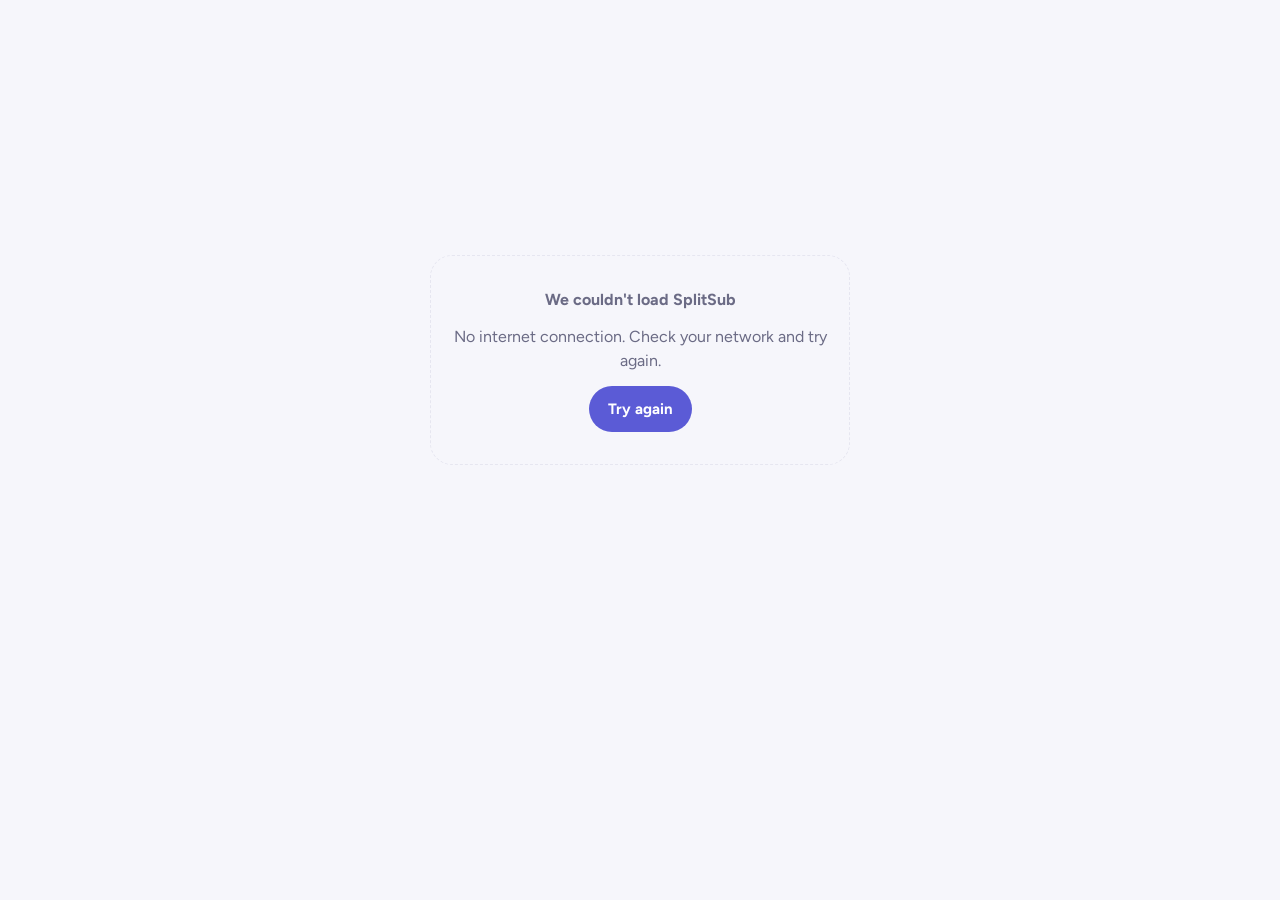
==== index.html @ e093f797 "Rename brand to SplitSub (site, admin, emails, database text, tests) Co-Authored-By: Claude Sonnet 5" ====
<!doctype html>
<html lang="en">
<head>
<meta charset="utf-8">
<meta name="viewport" content="width=device-width, initial-scale=1, viewport-fit=cover">
<title>SplitSub</title>
<meta name="description" content="Split premium subscriptions with verified hosts and pay only for your seat.">
<meta name="theme-color" content="#5B5BD6">
<link rel="icon" href="logo-mark.svg" type="image/svg+xml">
<link rel="preconnect" href="https://fonts.googleapis.com">
<link rel="preconnect" href="https://fonts.gstatic.com" crossorigin>
<link rel="stylesheet" href="https://fonts.googleapis.com/css2?family=Bricolage+Grotesque:opsz,wght@12..96,700;12..96,800&family=Figtree:wght@400;500;600;700&display=swap">
<!--
  SUBSPLIT · customer app
  Explore · My Subs · Wallet · Account. There is no admin code in this file.
  Data comes from the database through api.js; every rule (prices, seats,
  markup, money) is checked again on the server.
  Edit colours under "COLOURS". Edit your keys in config.js.
-->
<style>
/* COLOURS. Layout: one phone-width column, sticky top bar, tab bar fixed at the bottom. */
:root{
  --bg:#F6F6FB; --surface:#FFFFFF; --surface-2:#F0F0F8; --ink:#17172B; --muted:#6B6B85; --line:#E6E6F0;
  --brand:#5B5BD6; --brand-ink:#FFFFFF; --brand-soft:#ECECFD; --brand-strong:#3F3FB0;
  --accent:#FFB547; --accent-soft:#FFF1D9; --accent-ink:#7A4A00;
  --good:#14905F; --good-soft:#E1F5EC; --warn:#A15C00; --warn-soft:#FFF1D9; --bad:#C93A3A; --bad-soft:#FDE7E7;
  --scrim:rgba(23,23,43,.45); --shadow:0 1px 2px rgba(23,23,43,.04),0 8px 24px rgba(23,23,43,.05);
  --f-display:'Bricolage Grotesque','Segoe UI',system-ui,sans-serif;
  --f-body:'Figtree',system-ui,-apple-system,'Segoe UI',Roboto,sans-serif;
  --r-lg:22px; --r:16px; --r-sm:12px; --nav-h:66px;
}
@media (prefers-color-scheme: dark){:root:not([data-theme="light"]){
  --bg:#0F0F1A; --surface:#181826; --surface-2:#212134; --ink:#ECECF6; --muted:#9C9CB8; --line:#2B2B42;
  --brand:#8B8BFF; --brand-ink:#0F0F1A; --brand-soft:#252550; --brand-strong:#BDBDFF;
  --accent:#FFC46B; --accent-soft:#3A2C12; --accent-ink:#FFD79A;
  --good:#5AD39B; --good-soft:#15352A; --warn:#F5BC5B; --warn-soft:#3A2C12; --bad:#FF8A8A; --bad-soft:#3E1C1F;
  --scrim:rgba(0,0,0,.6); --shadow:0 1px 2px rgba(0,0,0,.3); color-scheme:dark;
}}
:root[data-theme="dark"]{
  --bg:#0F0F1A; --surface:#181826; --surface-2:#212134; --ink:#ECECF6; --muted:#9C9CB8; --line:#2B2B42;
  --brand:#8B8BFF; --brand-ink:#0F0F1A; --brand-soft:#252550; --brand-strong:#BDBDFF;
  --accent:#FFC46B; --accent-soft:#3A2C12; --accent-ink:#FFD79A;
  --good:#5AD39B; --good-soft:#15352A; --warn:#F5BC5B; --warn-soft:#3A2C12; --bad:#FF8A8A; --bad-soft:#3E1C1F;
  --scrim:rgba(0,0,0,.6); --shadow:0 1px 2px rgba(0,0,0,.3); color-scheme:dark;
}
*{box-sizing:border-box}
[hidden]{display:none!important}
html{-webkit-text-size-adjust:100%}
body{margin:0;background:var(--bg);color:var(--ink);font:16px/1.55 var(--f-body);-webkit-font-smoothing:antialiased}
button{font:inherit;color:inherit}
h1,h2,h3{font-family:var(--f-display);margin:0;text-wrap:balance;letter-spacing:-.015em}
p{margin:0}
a{color:var(--brand-strong)}
:focus-visible{outline:2px solid var(--brand);outline-offset:2px}
.ic{width:20px;height:20px;flex:none}
.muted{color:var(--muted)} .sm{font-size:14px} .xs{font-size:12.5px} .b{font-weight:700}
.grow{flex:1;min-width:0}
.row{display:flex;align-items:center;gap:12px}
.between{justify-content:space-between}
.wrap-row{display:flex;flex-wrap:wrap;gap:8px}
.num{font-variant-numeric:tabular-nums}

/* top bar */
.top{position:sticky;top:env(safe-area-inset-top,0px);z-index:30;background:color-mix(in srgb,var(--bg) 88%,transparent);backdrop-filter:saturate(1.3) blur(12px);-webkit-backdrop-filter:saturate(1.3) blur(12px)}
.top-in{max-width:600px;margin-inline:auto;padding:12px 16px;display:flex;align-items:center;justify-content:space-between;gap:12px}
.logo{display:flex;align-items:center;gap:10px;background:none;border:0;padding:0;cursor:pointer}
.logo svg{width:34px;height:34px;flex:none}
.wordmark{font:800 22px/1 var(--f-display);letter-spacing:-.03em;color:var(--ink)}
.wordmark b{color:var(--brand);font-weight:800}
.icon-btn{position:relative;width:42px;height:42px;border-radius:50%;border:1px solid var(--line);background:var(--surface);display:grid;place-items:center;cursor:pointer;color:var(--ink)}
.icon-btn .dotn{position:absolute;top:-2px;right:-2px;min-width:18px;height:18px;border-radius:99px;background:var(--bad);color:#fff;font-size:11px;font-weight:800;display:grid;place-items:center;padding:0 5px}

/* shell */
.shell{max-width:600px;margin-inline:auto;padding-inline:16px;padding-top:8px;padding-bottom:calc(var(--nav-h) + 40px + env(safe-area-inset-bottom,0px));display:grid;gap:20px}
.notice{background:var(--brand-soft);color:var(--brand-strong);border-radius:var(--r);padding:12px 14px;font-size:14px;font-weight:600}

/* buttons */
.btn{display:inline-flex;align-items:center;justify-content:center;gap:8px;border:1px solid transparent;background:var(--surface-2);color:var(--ink);padding:12px 18px;border-radius:999px;font-weight:700;font-size:15px;cursor:pointer;line-height:1.2;min-height:46px;text-decoration:none}
.btn.primary{background:var(--brand);color:var(--brand-ink)}
.btn.soft{background:var(--brand-soft);color:var(--brand-strong)}
.btn.line{background:transparent;border-color:var(--line)}
.btn.danger{background:var(--bad-soft);color:var(--bad)}
.btn.sm{min-height:38px;padding:8px 14px;font-size:14px}
.btn.block{width:100%}
.btn:disabled{opacity:.5;cursor:not-allowed}
.link{background:none;border:0;padding:0;color:var(--brand-strong);font-weight:700;cursor:pointer;font-size:14px;text-align:left}

/* hero */
.hero{background:var(--surface);border-radius:var(--r-lg);padding:24px 20px;display:grid;gap:12px;box-shadow:var(--shadow);position:relative;overflow:hidden}
.hero::after{content:"";position:absolute;right:-70px;top:-70px;width:160px;height:160px;border-radius:50%;background:var(--brand-soft)}
.hero::before{content:"";position:absolute;right:56px;top:-26px;width:64px;height:64px;border-radius:50%;background:var(--accent-soft)}
.hero>*{position:relative;z-index:1}
.eyebrow{display:inline-flex;align-items:center;gap:6px;font-size:12px;font-weight:700;letter-spacing:.08em;text-transform:uppercase;color:var(--brand-strong)}
.eyebrow .ic{width:16px;height:16px}
.hero h1{font-size:clamp(28px,7.6vw,40px);line-height:1.08;font-weight:800;max-width:15ch}
.hero p{color:var(--muted);max-width:42ch}
.hero-actions{display:flex;flex-wrap:wrap;gap:10px;margin-top:4px}

/* search + chips */
.searchbar{display:flex;gap:8px}
.search{flex:1;display:flex;align-items:center;gap:10px;background:var(--surface);border:1px solid var(--line);border-radius:999px;padding:0 16px;min-width:0}
.search .ic{color:var(--muted)}
.search input{border:0;background:transparent;padding:13px 0;font:inherit;font-size:16px;color:var(--ink);width:100%;outline:none;min-width:0}
.chips{display:flex;gap:8px;flex-wrap:wrap}
.chips.scroll{flex-wrap:nowrap;overflow-x:auto;scrollbar-width:none;margin-inline:-16px;padding-inline:16px}
.chips.scroll::-webkit-scrollbar{display:none}
.chip{border:1px solid var(--line);background:var(--surface);color:var(--ink);border-radius:999px;padding:8px 15px;font-weight:600;font-size:14px;white-space:nowrap;cursor:pointer;display:inline-flex;gap:6px;align-items:center}
.chip[aria-pressed="true"]{background:var(--ink);color:var(--bg);border-color:var(--ink)}
.chip .n{opacity:.6;font-weight:700}
.sec-head{display:flex;align-items:baseline;justify-content:space-between;gap:12px;margin-bottom:-6px}
.sec-head h2{font-size:21px}

/* cards */
.list{display:grid;gap:12px}
.card{background:var(--surface);border-radius:var(--r-lg);padding:18px;box-shadow:var(--shadow);display:grid;gap:12px;min-width:0}
.card.tap{cursor:pointer}
.card h3{font-size:17px;line-height:1.25}
.tile{width:46px;height:46px;border-radius:14px;display:grid;place-items:center;font:800 19px var(--f-display);flex:none;box-shadow:inset 0 0 0 1px rgba(0,0,0,.06);overflow:hidden}
.tile img{width:100%;height:100%;object-fit:cover}
.tile.lg{width:56px;height:56px;border-radius:16px;font-size:23px}
.save{background:var(--accent-soft);color:var(--accent-ink);font-weight:800;font-size:12px;padding:4px 9px;border-radius:999px;white-space:nowrap}
.price-row{display:flex;align-items:baseline;gap:10px;flex-wrap:wrap}
.price{font:800 22px/1 var(--f-display);letter-spacing:-.02em}
.price small{font:500 13px var(--f-body);color:var(--muted);margin-left:2px;letter-spacing:0}
s.was{color:var(--muted);font-size:14px}
.seats{display:flex;gap:5px}
.seats i{flex:1;height:7px;border-radius:99px;background:var(--brand)}
.seats i.free{background:var(--surface-2);box-shadow:inset 0 0 0 1px var(--line)}
.host{display:inline-flex;align-items:center;gap:4px}
.host .ic{width:15px;height:15px;color:var(--brand)}
.meta{display:flex;flex-wrap:wrap;gap:4px 12px;font-size:13.5px;color:var(--muted)}
.low{color:var(--warn);font-weight:700}
.pill{display:inline-flex;align-items:center;padding:3px 10px;border-radius:999px;font-size:12px;font-weight:700;white-space:nowrap}
.pill.good{background:var(--good-soft);color:var(--good)}
.pill.warn{background:var(--warn-soft);color:var(--warn)}
.pill.bad{background:var(--bad-soft);color:var(--bad)}
.pill.neutral{background:var(--surface-2);color:var(--muted)}
.pill.brand{background:var(--brand-soft);color:var(--brand-strong)}
.bar{height:7px;background:var(--surface-2);border-radius:99px;overflow:hidden}
.bar i{display:block;height:100%;background:var(--brand);border-radius:99px}
.empty{text-align:center;color:var(--muted);padding:32px 20px;border:1.5px dashed var(--line);border-radius:var(--r-lg);display:grid;gap:12px;justify-items:center}
.dates{display:grid;grid-template-columns:repeat(3,1fr);gap:8px}
.dates div{background:var(--surface-2);border-radius:var(--r-sm);padding:8px 10px;display:grid}
.dates span{font-size:11.5px;color:var(--muted);font-weight:600}
.dates b{font-size:14px}

/* steps */
.steps{list-style:none;margin:0;padding:0;display:grid;gap:16px;counter-reset:s}
.steps li{display:grid;grid-template-columns:36px 1fr;column-gap:12px;counter-increment:s}
.steps li::before{content:counter(s);grid-row:span 2;width:36px;height:36px;border-radius:50%;background:var(--brand-soft);color:var(--brand-strong);display:grid;place-items:center;font:800 16px var(--f-display)}
.steps b{font-weight:700}
.steps span{color:var(--muted);font-size:14px}

.ptitle{display:flex;align-items:center;justify-content:space-between;gap:12px;padding-top:4px}
.ptitle h1{font-size:28px;font-weight:800}

/* money */
.money{background:var(--brand);color:var(--brand-ink);border-radius:var(--r-lg);padding:20px;display:grid;gap:14px}
.money .lbl{font-size:13px;opacity:.85;display:flex;align-items:center;justify-content:space-between}
.money .big{font:800 34px/1 var(--f-display);letter-spacing:-.02em}
.money .two{display:grid;grid-template-columns:1fr 1fr;gap:12px}
.money .btn{background:var(--brand-ink);color:var(--brand)}
.money .btn.ghost{background:transparent;color:var(--brand-ink);border-color:color-mix(in srgb,var(--brand-ink) 40%,transparent)}
.eye{background:none;border:0;color:inherit;cursor:pointer;padding:4px;display:grid}
.quad{display:grid;grid-template-columns:1fr 1fr;gap:10px}
.quad div{background:var(--surface-2);border-radius:var(--r-sm);padding:10px 12px;display:grid;gap:2px}
.quad span{font-size:12px;color:var(--muted);font-weight:600}
.quad b{font:800 18px var(--f-display)}

/* rows */
.rows-list{background:var(--surface);border-radius:var(--r-lg);box-shadow:var(--shadow);overflow:hidden}
.rows-list>div{display:flex;align-items:center;gap:12px;padding:14px 16px;border-bottom:1px solid var(--line)}
.rows-list>div:last-child{border-bottom:0}
.dot{width:38px;height:38px;border-radius:50%;display:grid;place-items:center;flex:none}
.dot .ic{width:18px;height:18px}
.dot.in{background:var(--good-soft);color:var(--good)}
.dot.out{background:var(--surface-2);color:var(--muted)}
.amt{font-weight:800;text-align:right;white-space:nowrap}
.amt.in{color:var(--good)}

/* forms */
.form{display:grid;gap:16px}
.field{display:grid;gap:6px;min-width:0}
.field label,.lbl2{font-size:14px;font-weight:700}
.field small{color:var(--muted);font-size:13px}
input,select,textarea{font:inherit;font-size:16px;color:var(--ink);background:var(--surface-2);border:1.5px solid transparent;border-radius:var(--r-sm);padding:12px 14px;width:100%}
input:focus,select:focus,textarea:focus{outline:none;border-color:var(--brand);background:var(--surface)}
input[type=file]{padding:10px;font-size:14px}
textarea{min-height:100px;resize:vertical}
.check{display:flex;gap:10px;align-items:flex-start;font-size:14px;cursor:pointer}
.check input{width:20px;height:20px;margin:1px 0 0;flex:none;accent-color:var(--brand)}
.tip{background:var(--surface-2);border-radius:var(--r-sm);padding:12px 14px;font-size:14px;color:var(--muted)}
.tip.warn{background:var(--warn-soft);color:var(--warn)}
.info{display:grid;border-radius:var(--r);background:var(--surface-2);overflow:hidden}
.info>div{display:flex;gap:12px;align-items:flex-start;padding:12px 14px;border-bottom:1px solid var(--line)}
.info>div:last-child{border-bottom:0}
.info .ic{color:var(--brand);margin-top:2px}
.info b{display:block;font-size:14px}
.info span{font-size:14px;color:var(--muted)}
.kv{display:grid;border:1px solid var(--line);border-radius:var(--r);overflow:hidden}
.kv>div{display:flex;justify-content:space-between;gap:12px;padding:11px 14px;border-bottom:1px solid var(--line);font-size:15px}
.kv>div:last-child{border-bottom:0}
.kv span{color:var(--muted)}
.kv b{text-align:right}
.kv .total{background:var(--brand-soft);color:var(--brand-strong)}
.kv .total span{color:var(--brand-strong)}
.secret{white-space:pre-wrap;background:var(--surface-2);border-radius:var(--r);padding:14px;font-size:15px;overflow-wrap:anywhere}
.tabs{display:flex;gap:4px;background:var(--surface-2);border-radius:999px;padding:4px}
.tabs button{flex:1;border:0;background:transparent;border-radius:999px;padding:10px;font-weight:700;font-size:14px;cursor:pointer;color:var(--muted)}
.tabs button[aria-selected="true"]{background:var(--surface);color:var(--ink);box-shadow:var(--shadow)}
.svc-grid{display:grid;grid-template-columns:repeat(auto-fill,minmax(100px,1fr));gap:8px}
.svc-grid button{background:var(--surface-2);border:1.5px solid transparent;border-radius:var(--r);padding:12px 8px;display:grid;justify-items:center;gap:6px;cursor:pointer;font-size:13px;font-weight:700;text-align:center}
.svc-grid button[aria-pressed="true"]{border-color:var(--brand);background:var(--brand-soft)}
.stepno{display:flex;align-items:center;gap:8px;font:800 15px var(--f-display)}
.stepno i{font-style:normal;width:26px;height:26px;border-radius:50%;background:var(--brand);color:var(--brand-ink);display:grid;place-items:center;font-size:13px}

/* profile + faq */
.avatar{width:56px;height:56px;border-radius:50%;background:var(--brand-soft);color:var(--brand-strong);display:grid;place-items:center;font:800 20px var(--f-display);flex:none}
details.card summary{cursor:pointer;font-weight:700;list-style:none;display:flex;justify-content:space-between;align-items:center;gap:12px}
details.card summary::after{content:"+";font-size:22px;color:var(--muted)}
details.card[open] summary::after{content:"–"}
details.card p,details.card ul{color:var(--muted);font-size:14px;margin:0}
details.card ul{padding-left:18px;display:grid;gap:6px}
.menu{background:var(--surface);border-radius:var(--r-lg);box-shadow:var(--shadow);overflow:hidden}
.menu button{width:100%;display:flex;align-items:center;gap:12px;padding:15px 16px;background:none;border:0;border-bottom:1px solid var(--line);cursor:pointer;text-align:left;font-weight:600}
.menu button:last-child{border-bottom:0}
.menu .ic{color:var(--brand)}
.msg{padding:10px 14px;border-radius:14px;max-width:85%;font-size:14px;white-space:pre-wrap}
.msg.me{background:var(--brand-soft);justify-self:end}
.msg.them{background:var(--surface-2)}
.msg.sys{background:transparent;color:var(--muted);font-size:13px;justify-self:center;text-align:center;max-width:95%;border:1px dashed var(--line)}
.msg.adm{background:var(--accent-soft);color:var(--accent-ink)}
.chat-box{display:grid;gap:8px;max-height:46vh;overflow:auto;padding:4px 2px;align-content:start}
.chat-form{display:flex;gap:8px;align-items:flex-end}
.chat-form textarea{min-height:46px;height:46px;border-radius:23px;padding:12px 16px;resize:none}
.promo{background:linear-gradient(135deg,var(--brand),var(--brand-strong));color:#fff;border-radius:var(--r-lg);overflow:hidden;display:grid;box-shadow:var(--shadow)}
.promo img{width:100%;max-height:150px;object-fit:cover;display:block}
.promo .in{padding:16px 18px;display:grid;gap:6px}
.promo h3{font-size:19px;color:#fff}
.promo p{color:rgba(255,255,255,.9);font-size:14px}
.promo details{font-size:12.5px;color:rgba(255,255,255,.85)}
.promo summary{cursor:pointer;font-weight:700}
.badge-n{background:var(--bad);color:#fff;border-radius:99px;font-size:11px;font-weight:800;padding:1px 7px;margin-left:6px}
.rcpt{border:1px solid var(--line);border-radius:var(--r);overflow:hidden}
.rcpt-h{background:var(--brand);color:#fff;padding:14px 16px;display:flex;align-items:center;gap:10px;font:800 18px var(--f-display)}
.rcpt-h svg{width:30px;height:30px}
@media print{.top,.nav,#toast,.noprint{display:none!important}}

/* bottom nav */
.nav{position:fixed;left:0;right:0;bottom:0;z-index:40;background:color-mix(in srgb,var(--surface) 94%,transparent);backdrop-filter:blur(12px);-webkit-backdrop-filter:blur(12px);border-top:1px solid var(--line);padding-bottom:env(safe-area-inset-bottom,0px)}
.nav-in{max-width:600px;margin-inline:auto;display:flex;height:var(--nav-h)}
.nav button{flex:1;background:none;border:0;display:flex;flex-direction:column;align-items:center;justify-content:center;gap:3px;color:var(--muted);font-size:11.5px;font-weight:600;cursor:pointer}
.nav button .ic{width:22px;height:22px}
.nav button[aria-current="page"]{color:var(--brand)}

/* sheet */
.sheet-wrap{position:fixed;inset:0;z-index:60;background:var(--scrim);display:flex;align-items:flex-end;justify-content:center}
.sheet{background:var(--surface);width:100%;max-width:600px;max-height:92vh;overflow:auto;border-radius:26px 26px 0 0;padding:10px 20px calc(24px + env(safe-area-inset-bottom,0px));display:grid;gap:18px;animation:up .22s ease-out}
.sheet .grab{width:42px;height:5px;border-radius:9px;background:var(--line);justify-self:center}
.sheet h2{font-size:23px}
.sheet .x{background:var(--surface-2);border:0;width:36px;height:36px;border-radius:50%;display:grid;place-items:center;cursor:pointer;color:var(--muted);flex:none}
@keyframes up{from{transform:translateY(40px)}to{transform:none}}
@media (min-width:700px){.sheet-wrap{align-items:center;padding:16px}.sheet{border-radius:26px}}
.ok-mark{width:60px;height:60px;border-radius:50%;background:var(--good-soft);color:var(--good);display:grid;place-items:center;justify-self:center}
.ok-mark.bad{background:var(--bad-soft);color:var(--bad)}
.ok-mark .ic{width:30px;height:30px}
#toast{position:fixed;left:50%;transform:translateX(-50%);bottom:calc(var(--nav-h) + 16px + env(safe-area-inset-bottom,0px));z-index:80;background:var(--ink);color:var(--bg);padding:12px 18px;border-radius:14px;font-weight:600;font-size:14px;max-width:calc(100% - 32px);box-shadow:0 10px 30px rgba(0,0,0,.2)}
.center-screen{min-height:80vh;display:grid;place-items:center;padding:16px}
.foot{text-align:center;color:var(--muted);font-size:13px;display:grid;gap:4px;padding-top:8px}
@media (prefers-reduced-motion: reduce){*{animation:none!important;transition:none!important}}
</style>
</head>
<body>
<div id="app"><div class="center-screen muted">Loading…</div></div>
<div id="sheet" class="sheet-wrap" hidden><div class="sheet" id="sheet-box" role="dialog" aria-modal="true"></div></div>
<div id="toast" role="status" hidden></div>

<script src="config.js"></script>
<script src="api.js"></script>
<script>
/* =====================================================================
   SplitSub customer app
   ===================================================================== */
const $ = (s, r = document) => r.querySelector(s);
const esc = s => String(s ?? '').replace(/[&<>"']/g, c => ({'&':'&amp;','<':'&lt;','>':'&gt;','"':'&quot;',"'":'&#39;'}[c]));
const naira = k => { k = Number(k) || 0; const f = k % 100 !== 0; return '₦' + (k / 100).toLocaleString('en-NG', {minimumFractionDigits: f ? 2 : 0, maximumFractionDigits: 2}); };
const toKobo = v => Math.round((parseFloat(String(v).replace(/[,₦\s]/g, '')) || 0) * 100);
const ts = x => new Date(x).getTime();
const fmtDate = t => new Date(t).toLocaleDateString('en-GB', {day:'numeric', month:'short', year:'numeric'});
const fmtShort = t => new Date(t).toLocaleDateString('en-GB', {day:'numeric', month:'short'});
const fmtDT = t => new Date(t).toLocaleString('en-GB', {day:'numeric', month:'short', hour:'numeric', minute:'2-digit'});
const DAY = 864e5;
const daysLeft = m => Math.max(0, Math.ceil((ts(m.ends_at) - Date.now()) / DAY));
const initials = n => (n || '?').split(/\s+/).filter(Boolean).slice(0, 2).map(w => w[0].toUpperCase()).join('');
const per = d => d === 30 ? '/month' : `/${d} days`;
function textOn(hex){ const h = (hex || '#5B5BD6').replace('#', ''); const [r, g, b] = [0, 2, 4].map(i => parseInt(h.substr(i, 2), 16) / 255); return (0.2126*r + 0.7152*g + 0.0722*b) > 0.62 ? '#1A1A1A' : '#FFFFFF'; }
// Display-only estimate. The database calculates the real price again.
const seatPrice = (normal, seats, markup) => Math.round(normal * (100 + markup) / 100 / seats / 100) * 100;

const ACCESS = {
  LOGIN:  {label:'Shared login',     icon:'key',   ask:'',                                    how:'The host shares a login. You use only your own profile.'},
  INVITE: {label:'Invite',           icon:'mail',  ask:'Email for your invite',               how:'The host invites your own account by email.'},
  FAMILY: {label:'Family invite',    icon:'mail',  ask:'Email for your family invite',        how:'The host adds your own account to their family plan.'},
  TEAM:   {label:'Team invite',      icon:'mail',  ask:'Email for your team invite',          how:'The host adds your own account to their team.'},
  DATA:   {label:'Data to your line',icon:'phone', ask:'Phone number to receive data',        how:'The host sends data straight to your phone number.'},
  OTHER:  {label:'Host instructions',icon:'chat',  ask:'Email or phone the host should use',  how:'The host gives you access as described in the plan.'}
};
const needsContact = t => t !== 'LOGIN';
const FEE = () => settings().buyer_fee_kobo || 20000;
const WFEE = () => settings().withdrawal_fee_kobo || 20000;
const waUrl = () => { const st = settings(); return st.support_whatsapp_link || (st.support_whatsapp ? 'https://wa.me/' + st.support_whatsapp : ''); };
const REASONS = [['HOST_NO_RESPONSE','Host is not responding'],['INVALID_CREDENTIALS','Login or credentials are invalid'],['ACCESS_NOT_WORKING','Access is not working'],
  ['WRONG_SUBSCRIPTION','Wrong subscription or plan'],['PAYMENT_ORDER','Payment or order problem'],['OTHER','Something else']];
const ORDER_NOTE_TYPES = ['ORDER_MESSAGE','ORDER_COMPLETED','NEW_MEMBER','SUBSCRIPTION_JOINED','SUBSCRIPTION_RENEWED','DISPUTE_OPENED','ACCESS_AVAILABLE'];

const ICONS = {
  compass:'<circle cx="12" cy="12" r="9"/><path d="m15.5 8.5-2 5-5 2 2-5z"/>',
  layers:'<path d="m12 3 9 5-9 5-9-5z"/><path d="m3 13 9 5 9-5"/>',
  wallet:'<path d="M19 7V5.5A1.5 1.5 0 0 0 17.5 4h-12A2.5 2.5 0 0 0 3 6.5v11A2.5 2.5 0 0 0 5.5 20h13a1.5 1.5 0 0 0 1.5-1.5V9a1.5 1.5 0 0 0-1.5-1.5H5.5A2.5 2.5 0 0 1 3 6.5"/><circle cx="16" cy="13.8" r="1.2"/>',
  user:'<circle cx="12" cy="8" r="4"/><path d="M4 21a8 8 0 0 1 16 0"/>',
  search:'<circle cx="11" cy="11" r="7"/><path d="m20 20-3.5-3.5"/>',
  plus:'<path d="M12 5v14M5 12h14"/>', check:'<path d="m5 12.5 4.5 4.5L19 7.5"/>',
  badge:'<path d="M12 2.8l2.4 1.7 2.9-.2.9 2.8 2.4 1.7-1 2.7 1 2.7-2.4 1.7-.9 2.8-2.9-.2L12 21.2l-2.4-1.7-2.9.2-.9-2.8-2.4-1.7 1-2.7-1-2.7 2.4-1.7.9-2.8 2.9.2z" fill="currentColor" stroke="none"/><path d="m8.8 12.2 2.2 2.2 4.2-4.4" stroke="var(--surface)" stroke-width="2"/>',
  users:'<circle cx="9" cy="8" r="3.5"/><path d="M2.5 20a6.5 6.5 0 0 1 13 0"/><path d="M16 4.6a3.5 3.5 0 0 1 0 6.8M18 14a6.5 6.5 0 0 1 3.5 6"/>',
  key:'<circle cx="8" cy="15" r="4"/><path d="m11 12 9-9M16.5 6.5l3 3"/>', mail:'<rect x="3" y="5" width="18" height="14" rx="2.5"/><path d="m3.5 7 8.5 6 8.5-6"/>',
  phone:'<rect x="7" y="2.5" width="10" height="19" rx="2.5"/><path d="M11 18h2"/>', clock:'<circle cx="12" cy="12" r="9"/><path d="M12 7v5l3 2"/>',
  lock:'<rect x="5" y="11" width="14" height="10" rx="2.5"/><path d="M8 11V8a4 4 0 0 1 8 0v3"/>',
  eye:'<path d="M2 12s3.6-7 10-7 10 7 10 7-3.6 7-10 7S2 12 2 12z"/><circle cx="12" cy="12" r="3"/>',
  eyeoff:'<path d="M3 3l18 18M10.6 5.1A10 10 0 0 1 12 5c6.4 0 10 7 10 7a17 17 0 0 1-3.2 4.1M6.6 6.6C3.8 8.4 2 12 2 12s3.6 7 10 7a9.6 9.6 0 0 0 4.4-1"/><path d="M9.9 9.9a3 3 0 0 0 4.2 4.2"/>',
  share:'<circle cx="18" cy="5.5" r="2.5"/><circle cx="6" cy="12" r="2.5"/><circle cx="18" cy="18.5" r="2.5"/><path d="m8.2 10.8 7.6-4M8.2 13.2l7.6 4"/>',
  x:'<path d="M6 6l12 12M18 6 6 18"/>', down:'<path d="M12 5v14M6 13l6 6 6-6"/>', up:'<path d="M12 19V5M6 11l6-6 6 6"/>',
  copy:'<rect x="8" y="8" width="12" height="12" rx="2.5"/><path d="M16 8V6.5A2.5 2.5 0 0 0 13.5 4h-7A2.5 2.5 0 0 0 4 6.5v7A2.5 2.5 0 0 0 6.5 16H8"/>',
  chat:'<path d="M4 19.5 5.3 16A8 8 0 1 1 8 18.7z"/>', bell:'<path d="M6 16V11a6 6 0 0 1 12 0v5l1.5 2h-15z"/><path d="M10 20.5a2 2 0 0 0 4 0"/>',
  help:'<circle cx="12" cy="12" r="9"/><path d="M9.5 9.5a2.5 2.5 0 1 1 3.5 2.3c-.6.3-1 .9-1 1.6v.6M12 17h.01"/>',
  edit:'<path d="M4 20h4L19 9l-4-4L4 16z"/><path d="m13.5 6.5 4 4"/>', filter:'<path d="M4 6h16M7 12h10M10 18h4"/>',
  out:'<path d="M15 4h3.5A1.5 1.5 0 0 1 20 5.5v13a1.5 1.5 0 0 1-1.5 1.5H15"/><path d="M10 8l-4 4 4 4M6 12h10"/>',
  shield:'<path d="M12 3 4.5 6v5.5c0 4.5 3.2 8 7.5 9.5 4.3-1.5 7.5-5 7.5-9.5V6z"/><path d="m9 12 2.2 2.2L15.5 10"/>',
  upload:'<path d="M12 16V4M7 9l5-5 5 5"/><path d="M4 16v2.5A1.5 1.5 0 0 0 5.5 20h13a1.5 1.5 0 0 0 1.5-1.5V16"/>'
};
const ic = (n, cls = '') => `<svg class="ic ${cls}" viewBox="0 0 24 24" fill="none" stroke="currentColor" stroke-width="1.8" stroke-linecap="round" stroke-linejoin="round" aria-hidden="true">${ICONS[n] || ''}</svg>`;
const LOGO = `<svg viewBox="0 0 40 40" aria-hidden="true"><rect width="40" height="40" rx="12" fill="var(--brand)"/><path d="M19 10a10 10 0 0 0 0 20z" fill="#fff"/><path d="M22 13a10 10 0 0 1 0 20z" fill="var(--accent)"/></svg>`;
function wordmark(name){ const n = esc(name || 'SplitSub'), i = n.toLowerCase().indexOf('split'); return i >= 0 ? `${n.slice(0, i)}<b>${n.slice(i, i + 5)}</b>${n.slice(i + 5)}` : n; }
function tile(o, big){
  const c = o.logo_color || '#5B5BD6';
  if (o.logo_url) return `<span class="tile ${big ? 'lg' : ''}" style="background:${esc(c)}"><img src="${esc(o.logo_url)}" alt=""></span>`;
  return `<span class="tile ${big ? 'lg' : ''}" style="background:${esc(c)};color:${textOn(c)}">${esc((o.service || o.name || '?')[0])}</span>`;
}
function seatBar(total, taken){ return `<div class="seats" role="img" aria-label="${taken} of ${total} seats taken">${Array.from({length:total}, (_, i) => `<i class="${i < taken ? '' : 'free'}"></i>`).join('')}</div>`; }
const hostTag = l => `<span class="host">@${esc(l.host_username)}${l.host_verified ? ic('badge') + 'Verified host' : ''}</span>`;

/* ---------- state ---------- */
let S = {catalog:null, listings:[], me:null, subs:[], hosting:[], wallet:null, notes:[], tickets:null, orders:[], requests:[], refs:null};
const UI = {tab:'explore', cat:'All', q:'', sort:'popular', access:'ANY', verified:false, withSeats:true, maxPrice:0, subs:'active', hide:false};
// The public link always opens on Explore. Only the "hide balance" choice is remembered on this device.
try { UI.hide = !!JSON.parse(localStorage.getItem('subsplit-ui') || '{}').hide; } catch(e){}
const saveUI = () => { try { localStorage.setItem('subsplit-ui', JSON.stringify({hide:UI.hide})); } catch(e){} };
const money = k => UI.hide ? '₦••••' : naira(k);
const settings = () => (S.catalog && S.catalog.settings) || {site_name:'SplitSub', categories:[]};
const signedIn = () => !!S.me;
const bal = () => (S.me && S.me.balances) || {};

/* ---------- loading ---------- */
async function loadAll(){
  API.rpc('release_due_escrow').catch(() => {});
  const pub = Promise.all([API.rpc('public_catalog'), API.rpc('explore_listings')]);
  let mine = null;
  if (API.user){
    mine = Promise.all([API.rpc('my_overview'), API.rpc('my_subscriptions'), API.rpc('my_listings'), API.rpc('my_wallet'), API.rpc('my_notifications'),
                        API.rpc('my_orders'), API.rpc('my_requests'), API.rpc('my_referrals')])
      .catch(async e => { if (e.status === 401 || e.status === 403) { API.forgetSession(); return null; } throw e; });
  }
  const [cat, list] = await pub;
  S.catalog = cat; S.listings = list;
  const m = mine ? await mine : null;
  if (m){ [S.me, S.subs, S.hosting, S.wallet, S.notes, S.orders, S.requests, S.refs] = m; }
  else { S.me = null; S.subs = []; S.hosting = []; S.wallet = null; S.notes = []; S.orders = []; S.requests = []; S.refs = null; }
}
async function refresh(){
  try { await loadAll(); render(); }
  catch(e){ app.innerHTML = `<div class="center-screen"><div class="empty" style="max-width:420px"><b>We couldn't load SplitSub</b><span>${esc(e.message)}</span><button class="btn primary" onclick="refresh()">Try again</button></div></div>`; }
}

/* ---------- top, nav ---------- */
function topBar(){
  const unread = S.me ? S.me.unread : 0;
  const right = S.me
    ? `<button class="icon-btn" data-act="notes" aria-label="Notifications">${ic('bell')}${unread ? `<span class="dotn">${unread > 9 ? '9+' : unread}</span>` : ''}</button>
       <button class="icon-btn" data-act="help" aria-label="Help">${ic('help')}</button>`
    : `<button class="icon-btn" data-act="help" aria-label="Help">${ic('help')}</button><button class="btn primary sm" data-act="auth">Sign in</button>`;
  return `<header class="top"><div class="top-in">
    <button class="logo" data-act="tab" data-v="explore" aria-label="${esc(settings().site_name)} home">${LOGO}<span class="wordmark">${wordmark(settings().site_name)}</span></button>
    <div class="row" style="gap:8px">${right}</div></div></header>`;
}
function nav(){
  const items = [['explore','Explore','compass'],['mysubs','My Subs','layers'],['wallet','Wallet','wallet'],['account','Account','user']];
  return `<nav class="nav" aria-label="Main"><div class="nav-in">${items.map(([k, l, i]) => `<button data-act="tab" data-v="${k}" ${UI.tab === k ? 'aria-current="page"' : ''}>${ic(i)}<span>${l}</span></button>`).join('')}</div></nav>`;
}
function foot(){
  const s = settings();
  return `<div class="foot"><span>© ${new Date().getFullYear()} ${esc(s.site_name)}</span>${waUrl() ? `<a href="${esc(waUrl())}" target="_blank" rel="noopener">Chat with support on WhatsApp</a>` : ''}${s.support_email ? `<span>${esc(s.support_email)}</span>` : ''}</div>`;
}

/* ---------- Explore ---------- */
function filtered(){
  const q = UI.q.trim().toLowerCase();
  let items = S.listings.filter(l =>
    (UI.cat === 'All' || l.category === UI.cat) &&
    (!q || `${l.service} ${l.plan} ${l.category} ${l.host_username}`.toLowerCase().includes(q)) &&
    (UI.access === 'ANY' || (UI.access === 'INVITE' ? ['INVITE','FAMILY','TEAM'].includes(l.access_type) : l.access_type === UI.access)) &&
    (!UI.verified || l.host_verified) && (!UI.withSeats || l.seats_available > 0) &&
    (!UI.maxPrice || l.seat_kobo <= UI.maxPrice));
  const by = {popular:(a, b) => b.members_total - a.members_total, newest:(a, b) => ts(b.created_at) - ts(a.created_at),
    cheapest:(a, b) => a.seat_kobo - b.seat_kobo, seats:(a, b) => b.seats_available - a.seats_available};
  return items.sort(by[UI.sort] || by.popular);
}
function card(l){
  const left = l.seats_available, full = left <= 0;
  return `<article class="card tap" data-act="open" data-id="${l.id}">
    <div class="row">${tile(l)}<div class="grow"><h3>${esc(l.service)}</h3><p class="muted sm">${esc(l.plan)}</p></div>${l.savings_kobo > 0 ? `<span class="save">Save ${naira(l.savings_kobo)}</span>` : ''}</div>
    <div class="price-row"><span class="price num">${naira(l.seat_kobo)}<small>${per(l.duration_days)}</small></span>${l.compare_kobo > l.seat_kobo ? `<s class="was num">${naira(l.compare_kobo)}${per(l.duration_days)}</s>` : ''}</div>
    <p class="muted xs">+ ${naira(l.buyer_fee_kobo)} transaction fee at checkout</p>
    ${seatBar(l.seats_total, l.seats_occupied)}
    <p class="sm ${left === 1 ? 'low' : ''}">${full ? 'Full' : `<b>${left} of ${l.seats_total}</b> seats available`}</p>
    <div class="meta">${hostTag(l)}<span>${ACCESS[l.access_type].label}</span><span>${l.duration_days} days</span></div>
    <button class="btn ${full ? '' : 'primary'} block" data-act="join" data-id="${l.id}" ${full ? 'disabled' : ''}>${full ? 'Full' : 'Join seat'}</button>
  </article>`;
}
function suggestCard(){
  const q = UI.q.trim();
  return `<div class="card"><b>${q ? `Can't find “${esc(q)}”?` : 'No plans yet'}</b>
    <span class="muted sm">Tell us which subscription you want. We'll add it and notify you.</span>
    <form class="form" id="f-suggest" novalidate>
      <div class="field"><label for="sg-name">Subscription name</label><input id="sg-name" maxlength="80" value="${esc(q)}" placeholder="e.g. Disney Plus"></div>
      <div class="field"><label for="sg-note">Details (optional)</label><input id="sg-note" maxlength="300" placeholder="Plan type, country, anything useful"></div>
      <button class="btn primary block" type="submit">Suggest a Subscription</button>
    </form>
    ${S.requests.length ? `<button class="link" type="button" data-act="requests">See my requests (${S.requests.length})</button>` : ''}</div>`;
}
function feedHTML(items){
  return items.length ? items.map(card).join('') : suggestCard();
}
function promoHTML(){
  const list = (S.catalog && S.catalog.promos) || [];
  return list.map(p => `<section class="promo">${p.banner_url ? `<img src="${esc(p.banner_url)}" alt="">` : ''}<div class="in"><h3>${esc(p.title)}</h3>
    ${p.description ? `<p>${esc(p.description)}</p>` : ''}
    ${p.reward_referrer_kobo || p.reward_referee_kobo ? `<p><b>${p.reward_referrer_kobo ? 'Invite a friend: you get ' + naira(p.reward_referrer_kobo) : ''}${p.reward_referrer_kobo && p.reward_referee_kobo ? ' · ' : ''}${p.reward_referee_kobo ? 'they get ' + naira(p.reward_referee_kobo) : ''}</b></p>` : ''}
    ${p.terms ? `<details><summary>Terms</summary><p>${esc(p.terms)}</p></details>` : ''}
    ${S.me && S.refs && p.requires_referral ? `<button class="btn sm" style="background:#fff;color:var(--brand-strong);justify-self:start" data-act="shareref">${ic('share')} Share my invite link</button>` : ''}</div></section>`).join('');
}
function viewExplore(){
  const s = settings(), items = filtered();
  const cats = ['All', ...s.categories.filter(c => S.listings.some(l => l.category === c))];
  const activeFilters = (UI.access !== 'ANY') + UI.verified + !UI.withSeats + !!UI.maxPrice + (UI.sort !== 'popular');
  return `
  <section class="hero">
    <span class="eyebrow">${ic('users')} Shared access</span>
    <h1>${esc(s.hero_title)}</h1>
    <p>${esc(s.hero_text)}</p>
    <div class="hero-actions"><button class="btn primary" data-act="toPlans">Find a seat</button><button class="btn soft" data-act="create">Share a subscription</button></div>
  </section>
  ${promoHTML()}
  <div class="searchbar"><div class="search">${ic('search')}<input id="q" type="search" placeholder="Search Netflix, Spotify, data…" value="${esc(UI.q)}" aria-label="Search plans" autocomplete="off"></div>
    <button class="icon-btn" data-act="filters" aria-label="Filters">${ic('filter')}${activeFilters ? `<span class="dotn" style="background:var(--brand)">${activeFilters}</span>` : ''}</button></div>
  <div class="chips scroll">${cats.map(c => `<button class="chip" data-act="cat" data-v="${esc(c)}" aria-pressed="${UI.cat === c}">${esc(c)}</button>`).join('')}</div>
  <div class="sec-head" id="plans"><h2>Available plans</h2><span class="muted sm" id="count">${items.length} plan${items.length === 1 ? '' : 's'}</span></div>
  <div class="list" id="feed">${feedHTML(items)}</div>
  <section class="card">
    <h2 style="font-size:21px">How it works</h2>
    <ol class="steps">
      <li><b>Pick a seat</b><span>Choose the subscription you want and pay for your seat.</span></li>
      <li><b>Get access</b><span>Your invitation or access details will appear in My Subs after your payment is confirmed.</span></li>
      <li><b>Enjoy your subscription</b><span>Use your subscription throughout your active period. If something goes wrong, our support team is here to help.</span></li>
    </ol>
  </section>
  ${foot()}`;
}

/* ---------- My Subs ---------- */
const STATUS_PILL = {COMPLETED:'<span class="pill good">Completed</span>'};
function subCard(m){
  const dl = daysLeft(m), total = Math.max(1, Math.round((ts(m.ends_at) - ts(m.starts_at)) / DAY)), pct = Math.min(100, Math.max(3, 100 - dl / total * 100));
  const live = m.status === 'ACTIVE' || m.status === 'DISPUTED';
  const done = m.status === 'ACTIVE' && m.order_status === 'COMPLETED';
  const pill = done ? STATUS_PILL.COMPLETED : {ACTIVE: dl <= (settings().renewal_window_days || 7) ? `<span class="pill warn">Ends in ${dl} day${dl === 1 ? '' : 's'}</span>` : '<span class="pill good">Active</span>',
    DISPUTED:'<span class="pill warn">We are helping</span>', COMPLETED:'<span class="pill neutral">Ended</span>', REFUNDED:'<span class="pill bad">Refunded</span>',
    PARTIALLY_REFUNDED:'<span class="pill neutral">Part refunded</span>'}[m.status];
  const access = !live ? '' : m.access_type === 'LOGIN' ? '' :
    m.access_status === 'SENT' ? `<p class="sm" style="color:var(--good)">${ic('check')} Host sent your access to ${esc(m.contact)}</p>` :
    `<p class="sm muted">${ic('clock')} Waiting for the host to send access to ${esc(m.contact)}</p>`;
  const d = m.dispute;
  const who = d && d.raised_by_role === 'HOST' ? 'The host' : 'You';
  return `<div class="card">
    <div class="row">${tile(m)}<div class="grow"><h3>${esc(m.service)}</h3><p class="muted sm">${esc(m.plan)} · @${esc(m.host_username)}</p></div>${pill}</div>
    <div class="dates"><div><span>Seat price</span><b class="num">${naira(m.amount_kobo)}</b></div><div><span>Started</span><b>${fmtShort(m.starts_at)}</b></div><div><span>Ends</span><b>${fmtShort(m.ends_at)}</b></div></div>
    <p class="muted xs">Order <b>${esc(m.txn_ref || '')}</b> · paid ${naira(m.total_kobo)} (incl. ${naira(m.buyer_fee_kobo)} fee)</p>
    ${live ? `<div class="bar" aria-hidden="true"><i style="width:${pct}%"></i></div><p class="sm muted">${dl} day${dl === 1 ? '' : 's'} remaining${m.renewed ? ' · <b style="color:var(--good)">renewed</b>' : ''}</p>` : ''}
    ${access}
    ${d && (d.status === 'OPEN' || d.status === 'IN_REVIEW') ? `<p class="tip">${who} reported a problem and our team is on it. Report status: <b>${d.status === 'OPEN' ? 'Open' : 'In review'}</b>. We'll notify you when it's sorted.</p>` : ''}
    ${d && d.resolution ? `<p class="tip">The report was resolved${d.resolution === 'REFUND' ? ' with a full refund' : d.resolution === 'PARTIAL_REFUND' ? ' with a partial refund' : ''}.</p>` : ''}
    <div class="wrap-row">
      ${live ? `<button class="btn soft sm" data-act="access" data-id="${m.listing_id}">${ic('lock')} Access</button>` : ''}
      <button class="btn soft sm" data-act="chat" data-id="${m.id}">${ic('chat')} Chat${m.unread ? `<span class="badge-n">${m.unread}</span>` : ''}</button>
      <button class="btn line sm" data-act="receipt" data-id="${esc(m.txn_ref || '')}">Receipt</button>
      ${m.can_complete ? `<button class="btn primary sm" data-act="complete" data-id="${m.id}">Mark completed</button>` : ''}
      ${m.can_renew ? `<button class="btn primary sm" data-act="renew" data-id="${m.id}" data-price="${m.renew_price_kobo}">Renew · ${naira(m.renew_price_kobo + FEE())}</button>` : ''}
      ${m.status === 'ACTIVE' ? `<button class="btn danger sm" data-act="report" data-id="${m.id}">${ic('bell')} Report a problem</button>` : ''}
    </div>
  </div>`;
}
function hostCard(l){
  const st = {DRAFT:'<span class="pill neutral">Draft</span>', PENDING_REVIEW:'<span class="pill warn">In review</span>', LIVE:'<span class="pill good">Live</span>',
    PAUSED:'<span class="pill neutral">Paused</span>', REJECTED:'<span class="pill bad">Needs changes</span>', SUSPENDED:'<span class="pill bad">Suspended</span>', EXPIRED:'<span class="pill neutral">Expired</span>'}[l.status];
  const waiting = l.members.filter(m => (m.status === 'ACTIVE' || m.status === 'DISPUTED') && m.access_status === 'WAITING').length;
  const openReports = l.disputes.filter(d => d.status === 'OPEN' || d.status === 'IN_REVIEW').length;
  return `<div class="card">
    <div class="row">${tile(l)}<div class="grow"><h3>${esc(l.service)}</h3><p class="muted sm">${esc(l.plan)} · ${l.markup_pct}% markup</p></div>${st}</div>
    <div class="price-row"><span class="price num">${naira(l.seat_kobo)}<small>/seat</small></span><span class="muted sm">you earn ${naira(l.host_kobo)} per seat</span></div>
    ${seatBar(l.seats_offered, Math.min(l.seats_occupied, l.seats_offered))}
    <p class="sm muted">${l.seats_occupied} of ${l.seats_offered} seats taken</p>
    ${waiting ? `<p class="tip warn">${waiting} member${waiting > 1 ? 's are' : ' is'} waiting for access from you.</p>` : ''}
    ${openReports ? `<p class="tip warn">A member reported a problem. Please reply.</p>` : ''}
    ${l.status === 'REJECTED' && l.review_note ? `<p class="tip">SplitSub: ${esc(l.review_note)}</p>` : ''}
    ${l.proof_status === 'PENDING' ? `<p class="tip">${ic('clock')} Your proof of purchase is waiting for admin approval. The listing goes live only after it is approved.</p>` : ''}
    ${l.proof_status === 'REJECTED' ? `<p class="tip warn">Proof rejected${l.proof_reason ? ': ' + esc(l.proof_reason) : ''}. Upload a new one and resubmit.</p>` : ''}
    ${l.members.reduce((a, m) => a + (m.unread || 0), 0) ? `<p class="tip">${l.members.reduce((a, m) => a + (m.unread || 0), 0)} unread order message(s).</p>` : ''}
    <div class="wrap-row"><button class="btn primary sm" data-act="manage" data-id="${l.id}">${ic('edit')} ${l.status === 'DRAFT' || l.status === 'REJECTED' ? 'Finish & submit' : 'Manage'}</button>${l.status === 'LIVE' ? `<button class="btn line sm" data-act="share" data-id="${l.id}">${ic('share')} Share link</button>` : ''}</div>
  </div>`;
}
function signInPrompt(title, text){
  return `<div class="empty" style="margin-top:12px"><b>${title}</b><span>${text}</span><button class="btn primary" data-act="auth">Sign in or create account</button></div>`;
}
function ordersHTML(){
  if (!S.orders.length) return `<div class="empty"><b>No orders yet</b><span>Every purchase gets an order chat with the host and SplitSub support.</span></div>`;
  const st = {ACTIVE:'<span class="pill good">Active</span>', COMPLETED:'<span class="pill good">Completed</span>', DISPUTED:'<span class="pill warn">Reported</span>', REFUNDED:'<span class="pill bad">Refunded</span>', PARTIALLY_REFUNDED:'<span class="pill neutral">Part refunded</span>'};
  return `<div class="list">${S.orders.map(o => `<div class="card tap" data-act="chat" data-id="${o.id}">
    <div class="row">${tile(o)}<div class="grow"><h3>${esc(o.service)}</h3><p class="muted sm">${o.role === 'BUYER' ? 'Host' : 'Member'} @${esc(o.counterparty)} · ${esc(o.txn_ref || '')}</p></div>${st[o.order_status] || ''}</div>
    <div class="row between"><span class="muted xs">${o.role === 'BUYER' ? 'You bought this' : 'You sold this'} · ${fmtShort(o.created_at)}</span>${o.unread ? `<span class="pill bad">${o.unread} new</span>` : `<span class="muted xs">Open chat</span>`}</div></div>`).join('')}</div>`;
}
function viewMySubs(){
  if (!S.me) return `<div class="ptitle"><h1>My Subs</h1></div>${signInPrompt('Your subscriptions live here', 'Sign in to see the seats you joined and the plans you share.')}`;
  const win = settings().renewal_window_days || 7;
  const current = S.subs.filter(m => (m.status === 'ACTIVE' || m.status === 'DISPUTED') && ts(m.starts_at) <= Date.now());
  const expiring = current.filter(m => m.status === 'ACTIVE' && daysLeft(m) <= win && !m.renewed);
  const past = S.subs.filter(m => !(m.status === 'ACTIVE' || m.status === 'DISPUTED'));
  const tabs = [['active','Active',current.length],['expiring','Expiring soon',expiring.length],['past','Past',past.length],['orders','Orders & chats',S.orders.length],['hosting','Shared by me',S.hosting.length]];
  const list = {active:current, expiring, past}[UI.subs];
  const body = UI.subs === 'orders' ? ordersHTML() : UI.subs === 'hosting'
    ? (S.hosting.length ? `<div class="list">${S.hosting.map(hostCard).join('')}</div>` : `<div class="empty"><b>Earn from your empty seats</b><span>Share a family or team plan you already pay for. SplitSub sets fair prices for you.</span><button class="btn soft sm" data-act="create">Share a subscription</button></div>`)
    : (list.length ? `<div class="list">${list.map(subCard).join('')}</div>` : `<div class="empty"><b>${UI.subs === 'past' ? 'No past subscriptions' : UI.subs === 'expiring' ? 'Nothing ending soon' : "You haven't joined a plan yet"}</b>${UI.subs === 'active' ? `<button class="btn soft sm" data-act="tab" data-v="explore">Find a seat</button>` : ''}</div>`);
  return `
  <div class="ptitle"><h1>My Subs</h1><button class="btn primary sm" data-act="create">${ic('plus')} Share</button></div>
  <div class="chips scroll">${tabs.map(([k, l, n]) => `<button class="chip" data-act="subs" data-v="${k}" aria-pressed="${UI.subs === k}">${l} <span class="n">${n}</span></button>`).join('')}</div>
  ${body}`;
}

/* ---------- Wallet ---------- */
const TX = {TOP_UP:'Deposit', SUBSCRIPTION:'Purchase', PURCHASE_FEE:'Purchase fee', REFUND:'Refund', HOST_EARNING:'Escrow released', EARNING_REVERSED:'Earning reversed',
  WITHDRAWAL:'Withdrawal', WITHDRAWAL_FEE:'Withdrawal fee', WITHDRAWAL_REVERSED:'Withdrawal returned', TRANSFER_IN:'From earnings', TRANSFER_OUT:'Moved to wallet',
  ADJUSTMENT:'Adjustment', ADMIN_CREDIT:'Credit from SplitSub', REFERRAL_REWARD:'Referral / promo reward'};
const RECEIPT_TYPES = ['SUBSCRIPTION','PURCHASE_FEE','WITHDRAWAL','WITHDRAWAL_FEE'];
function txRows(list){
  if (!list.length) return `<div class="empty"><span>No transactions yet.</span></div>`;
  return `<div class="rows-list">${list.map(t => `<div>
    <span class="dot ${t.amount_kobo > 0 ? 'in' : 'out'}">${ic(t.amount_kobo > 0 ? 'down' : 'up')}</span>
    <span class="grow"><b class="sm">${esc(TX[t.type] || t.type)}</b><br><span class="muted xs">${esc(t.description)} · ${fmtDT(t.created_at)}${t.account === 'EARNINGS' ? ' · earnings' : ''}<br>ID ${esc(t.reference)}${RECEIPT_TYPES.includes(t.type) ? ` · <button class="link xs" data-act="receipt" data-id="${esc(t.reference)}">Receipt</button>` : ''}</span></span>
    <span class="amt num ${t.amount_kobo > 0 ? 'in' : ''}">${t.amount_kobo > 0 ? '+' : '−'}${naira(Math.abs(t.amount_kobo))}</span></div>`).join('')}</div>`;
}
function viewWallet(){
  if (!S.me) return `<div class="ptitle"><h1>Wallet</h1></div>${signInPrompt('Your wallet', 'Sign in to add money and pay for seats.')}`;
  const b = bal(), w = S.wallet;
  const tx = w.transactions.filter(t => t.account !== 'PENDING');
  const payPill = {SUCCESS:'<span class="pill good">Successful</span>', PENDING:'<span class="pill warn">Pending</span>', FAILED:'<span class="pill bad">Failed</span>', ABANDONED:'<span class="pill neutral">Cancelled</span>'};
  const wPill = {PENDING:'<span class="pill warn">Requested</span>', APPROVED:'<span class="pill brand">Approved</span>', PAID:'<span class="pill good">Paid</span>', REJECTED:'<span class="pill bad">Returned</span>'};
  const hosting = S.hosting.length || b.earnings_kobo || b.pending_kobo || b.total_earned_kobo;
  return `
  <div class="ptitle"><h1>Wallet</h1><button class="btn line sm" data-act="feecalc">Fee calculator</button></div>
  <div class="money">
    <div class="lbl"><span>Available balance</span><button class="eye" data-act="hide" aria-label="${UI.hide ? 'Show' : 'Hide'} balance">${ic(UI.hide ? 'eyeoff' : 'eye')}</button></div>
    <div class="big num">${money(b.available_kobo)}</div>
    <p class="xs" style="opacity:.85">Deposits ${money(b.wallet_kobo)} · Released earnings ${money(b.earnings_kobo)}. You can withdraw all of it any time.</p>
    <div class="two"><button class="btn" data-act="fund">${ic('plus')} Add money</button><button class="btn ghost" data-act="withdraw">${ic('up')} Withdraw</button></div>
  </div>
  <div class="card">
    <div class="row between"><h3>Pending (escrow)</h3><button class="link" data-act="earnInfo">How it works</button></div>
    <div class="price-row"><span class="price num">${money(b.pending_kobo)}</span></div>
    <p class="sm muted">${b.pending_kobo > 0 && b.pending_matures_at ? `Next release on <b>${fmtDate(b.pending_matures_at)}</b>. Host earnings from each seat are held for ${settings().escrow_days || 30} days, then move to Available automatically.` : `Host earnings from each seat are held for ${settings().escrow_days || 30} days, then move to Available automatically.`}</p>
    ${(w.pending_items || []).length ? `<div class="rows-list">${w.pending_items.map(x => `<div><span class="grow"><b class="sm">${esc(x.service)} seat</b><br><span class="muted xs">Order ${esc(x.txn_ref || '')} · releases ${fmtDate(x.release_at)}${x.status === 'DISPUTED' ? ' · on hold (report open)' : ''}</span></span><span class="amt num">${money(x.host_kobo)}</span></div>`).join('')}</div>` : ''}
    ${hosting ? `<div class="quad"><div><span>Withdrawn</span><b class="num">${money(b.withdrawn_kobo)}</b></div><div><span>Total earned</span><b class="num">${money(b.total_earned_kobo)}</b></div></div>` : ''}
    ${b.earnings_kobo > 0 ? `<button class="btn line sm" data-act="move">Move earnings to wallet</button>` : ''}
  </div>
  ${w.withdrawals.length ? `<div class="sec-head"><h2>Withdrawals</h2></div><div class="rows-list">${w.withdrawals.map(x => `<div><span class="grow"><b class="sm">${naira(x.payout_kobo)} to ${esc(x.bank_name)}</b><br><span class="muted xs">Requested ${naira(x.amount_kobo)} · fee ${naira(x.fee_kobo)} · ${esc(x.account_number)}<br>${fmtDT(x.created_at)} · ID ${esc(x.reference)}${x.status === 'REJECTED' && x.note ? ' · ' + esc(x.note) : ''}<br><button class="link xs" data-act="receipt" data-id="${esc(x.reference)}">Receipt</button></span></span>${wPill[x.status]}</div>`).join('')}</div>` : ''}
  <div class="sec-head"><h2>Transactions</h2></div>
  ${txRows(tx)}
  ${w.payments.length ? `<div class="sec-head"><h2>Card payments</h2></div><div class="rows-list">${w.payments.map(p => `<div><span class="grow"><b class="sm">${naira(p.amount_kobo)} · ${p.purpose === 'SEAT' ? 'Seat' : 'Deposit'}</b><br><span class="muted xs">${esc(p.reference)} · ${fmtDT(p.created_at)}</span></span>${payPill[p.status]}</div>`).join('')}</div>` : ''}`;
}

/* ---------- Account ---------- */
function viewAccount(){
  const s = settings();
  const faq = `
  <details class="card"><summary>How your payment is protected</summary><p>Your payment is held safely by ${esc(s.site_name)} while you use your seat. If access stops working, tap “Something not working?” in My Subs. We'll look into it, and if the host can't fix it we refund you to your wallet.</p></details>
  <details class="card"><summary>How seat prices are set</summary><p>${esc(s.site_name)} sets the normal price and the number of seats for every service. Hosts can only add a small markup inside our limits (10% to 30%). The seat price is the total divided by the seats, so everyone pays the same fair amount.</p></details>
  <details class="card"><summary>Rules for hosts</summary><ul><li>Only share plans you own and pay for, using the sharing method the service allows.</li><li>Upload proof of your plan before it goes live.</li><li>Give members access quickly and keep the plan working for the whole period.</li><li>${esc(s.site_name)} keeps a ${(S.catalog.fee_bps || 1000) / 100}% fee from each seat. Your share becomes available when the member's period ends.</li></ul></details>`;
  const support = `<div class="menu">
    <button data-act="tickets">${ic('chat')}<span class="grow">Message support</span></button>
    ${waUrl() ? `<button data-act="wa">${ic('phone')}<span class="grow">Chat with support on WhatsApp</span></button>` : ''}
    ${s.support_email ? `<button data-act="copy" data-v="${esc(s.support_email)}">${ic('mail')}<span class="grow">${esc(s.support_email)}</span>${ic('copy')}</button>` : ''}
  </div>`;
  if (!S.me) return `<div class="ptitle"><h1>Account</h1></div>${signInPrompt('Welcome to ' + esc(s.site_name), 'Create a free account to join plans or share your own.')}<div class="sec-head"><h2>Help</h2></div>${faq}${foot()}`;
  const p = S.me.profile;
  return `
  <div class="ptitle"><h1>Account</h1></div>
  <div class="row"><span class="avatar">${esc(initials(p.full_name))}</span><div class="grow"><h3 style="font-size:19px">${esc(p.full_name || 'Your name')}</h3><p class="muted sm">@${esc(p.username)} · ${esc(p.email)}</p></div>${p.verified_host ? `<span class="pill brand">Verified host</span>` : ''}</div>
  <div class="menu">
    <button data-act="create">${ic('plus')}<span class="grow">Share a subscription</span></button>
    <button data-act="hosting">${ic('layers')}<span class="grow">Plans I share</span><span class="muted sm">${S.hosting.length}</span></button>
    <button data-act="notes">${ic('bell')}<span class="grow">Notifications</span>${S.me.unread ? `<span class="pill bad">${S.me.unread}</span>` : ''}</button>
    <button data-act="requests">${ic('search')}<span class="grow">Subscription requests</span><span class="muted sm">${S.requests.length}</span></button>
  </div>
  ${S.refs ? `<div class="card"><h3>Invite friends</h3>
    <p class="sm muted">Share your code. When a friend signs up with it and makes a first purchase, you both can earn rewards while a promotion is running.</p>
    <div class="kv"><div><span>Your code</span><b>${esc(S.refs.code)}</b></div><div><span>Friends invited</span><b>${S.refs.invited}</b></div><div><span>Rewarded</span><b>${S.refs.rewarded} · ${naira(S.refs.earned_kobo)}</b></div></div>
    <div class="wrap-row"><button class="btn primary sm" data-act="shareref">${ic('share')} Share invite link</button><button class="btn line sm" data-act="copy" data-v="${esc(S.refs.code)}">${ic('copy')} Copy code</button></div></div>` : ''}
  <form class="card form" id="f-profile" novalidate>
    <h3>Your details</h3>
    <div class="field"><label for="p-name">Full name</label><input id="p-name" value="${esc(p.full_name)}" autocomplete="name"></div>
    <div class="field"><label for="p-user">Username</label><input id="p-user" value="${esc(p.username)}" autocapitalize="none"><small>Hosts and members see this, not your email.</small></div>
    <div class="field"><label for="p-phone">Phone number</label><input id="p-phone" inputmode="tel" value="${esc(p.phone)}" autocomplete="tel"></div>
    <button class="btn primary" type="submit">Save details</button>
  </form>
  <div class="sec-head"><h2>Support</h2></div>${support}
  <div class="sec-head"><h2>Help</h2></div>${faq}
  <div class="menu"><button data-act="password">${ic('lock')}<span class="grow">Change password</span></button><button data-act="signout">${ic('out')}<span class="grow">Sign out</span></button></div>
  ${foot()}`;
}
const VIEWS = {explore:viewExplore, mysubs:viewMySubs, wallet:viewWallet, account:viewAccount};

/* =====================================================================
   SHEETS
   ===================================================================== */
function openSheet(title, body){
  $('#sheet-box').innerHTML = `<span class="grab"></span><div class="row between"><h2>${title}</h2><button class="x" data-act="close" aria-label="Close">${ic('x')}</button></div>${body}`;
  $('#sheet').hidden = false; document.body.style.overflow = 'hidden'; $('#sheet-box').scrollTop = 0;
}
function closeSheet(){ if (typeof stopChat === 'function') stopChat(); $('#sheet').hidden = true; document.body.style.overflow = ''; }
let toastT;
function toast(msg){ const t = $('#toast'); t.textContent = msg; t.hidden = false; clearTimeout(toastT); toastT = setTimeout(() => t.hidden = true, 4200); }
function needAuth(){ if (!S.me){ authSheet(); return true; } return false; }

async function detailSheet(id){
  let l;
  try { l = await API.rpc('listing_detail', {p_id:id}); } catch(e){ toast(e.message); return; }
  const a = ACCESS[l.access_type], v = l.viewer || {};
  const btn = v.is_host ? `<button class="btn soft block" data-act="manage" data-id="${l.id}">This is your plan · Manage</button>`
    : v.is_member ? `<button class="btn soft block" data-act="access" data-id="${l.id}">You're in · See access</button>`
    : l.seats_available <= 0 ? `<button class="btn block" disabled>This plan is full</button>`
    : `<button class="btn primary block" data-act="join" data-id="${l.id}">Join seat · ${naira(l.total_kobo)}</button>`;
  openSheet('Plan details', `
    <div class="row">${tile(l, true)}<div class="grow"><h3 style="font-size:20px">${esc(l.service)}</h3><p class="muted sm">${esc(l.plan)}</p></div>${l.savings_kobo > 0 ? `<span class="save">Save ${naira(l.savings_kobo)}</span>` : ''}</div>
    <div class="price-row"><span class="price num" style="font-size:28px">${naira(l.seat_kobo)}<small>${per(l.duration_days)}</small></span>${l.compare_kobo > l.seat_kobo ? `<s class="was num">${naira(l.compare_kobo)}</s>` : ''}</div>
    <p class="muted xs">+ ${naira(l.buyer_fee_kobo)} transaction fee at checkout · total <b>${naira(l.total_kobo)}</b></p>
    <div style="display:grid;gap:8px">${seatBar(l.seats_total, l.seats_occupied)}<p class="sm muted">${l.seats_total} total seats · ${l.seats_occupied} taken · <b class="${l.seats_available === 1 ? 'low' : ''}">${l.seats_available} available</b></p></div>
    <div class="info">
      <div>${ic(a.icon)}<span class="grow"><b>${a.label}</b><span>${a.how}</span></span></div>
      <div>${ic('user')}<span class="grow"><b>Hosted by @${esc(l.host_username)}</b><span>${l.host_verified ? 'Verified host' : 'Host'}${l.host_name ? ' · ' + esc(l.host_name) : ''}</span></span></div>
      <div>${ic('clock')}<span class="grow"><b>${l.duration_days} days</b><span>You can renew in My Subs near the end.</span></span></div>
      ${l.note ? `<div>${ic('chat')}<span class="grow"><b>Note from the host</b><span>${esc(l.note)}</span></span></div>` : ''}
      ${l.sharing_rules ? `<div>${ic('shield')}<span class="grow"><b>How ${esc(l.service)} sharing works</b><span>${esc(l.sharing_rules)}</span></span></div>` : ''}
    </div>
    ${S.me ? btn : `<button class="btn primary block" data-act="auth">Sign in to join</button>`}`);
}

async function confirmSheet(id){
  if (needAuth()) return;
  let l;
  try { l = await API.rpc('listing_detail', {p_id:id}); } catch(e){ toast(e.message); return; }
  const v = l.viewer || {}, a = ACCESS[l.access_type];
  if (v.is_host){ toast('This is your own plan.'); return; }
  if (v.is_member){ toast('You already have a seat in this plan.'); return; }
  if (l.seats_available <= 0){ toast('Sorry, this plan is full.'); return; }
  const enough = v.wallet_kobo >= l.total_kobo;
  const contact = needsContact(l.access_type)
    ? `<div class="field"><label for="j-contact">${a.ask}</label><input id="j-contact" ${l.access_type === 'DATA' ? 'inputmode="tel" placeholder="0803 123 4567"' : 'type="email" inputmode="email" placeholder="you@gmail.com"'} value="${esc(l.access_type === 'DATA' ? S.me.profile.phone : S.me.profile.email)}"><small>Only the host sees this, to give you access.</small></div>` : '';
  openSheet('Confirm your seat', `
    <div class="kv">
      <div><span>Service</span><b>${esc(l.service)} · ${esc(l.plan)}</b></div>
      <div><span>Price</span><b class="num">${naira(l.seat_kobo)}${per(l.duration_days)}</b></div>
      <div><span>Duration</span><b>${l.duration_days} days</b></div>
      <div><span>Access</span><b>${a.label}</b></div>
      <div><span>Host</span><b>@${esc(l.host_username)}${l.host_verified ? ' ✓' : ''}</b></div>
      <div><span>Available seats</span><b>${l.seats_available}</b></div>
      <div><span>Transaction fee</span><b class="num">${naira(l.buyer_fee_kobo)}</b></div>
      <div class="total"><span>Total to pay</span><b class="num">${naira(l.total_kobo)}</b></div>
    </div>
    ${contact}
    ${enough
      ? `<button class="btn primary block" data-act="payWallet" data-id="${l.id}">Confirm & Pay ${naira(l.total_kobo)}</button><p class="muted xs" style="text-align:center">Paid from your wallet (${naira(v.wallet_kobo)})</p>`
      : `<button class="btn primary block" data-act="payCard" data-id="${l.id}">Confirm & Pay ${naira(l.total_kobo)}</button><p class="muted xs" style="text-align:center">You'll pay securely with Paystack: card, transfer or USSD.</p>`}
    <p class="muted xs" style="text-align:center">A ${naira(l.buyer_fee_kobo)} transaction fee is added to every purchase. You get a receipt and an order chat with the host.</p>
    <p class="muted xs" style="text-align:center">By joining you agree to use only your own seat and follow the host's note.</p>`);
}

async function accessSheet(lid){
  let a;
  try { a = await API.rpc('get_access', {p_listing:lid}); } catch(e){ toast(e.message); return; }
  const t = ACCESS[a.access_type];
  const waiting = a.access_type !== 'LOGIN' && a.access_status !== 'SENT';
  openSheet('Your access', `
    ${a.access_type === 'LOGIN'
      ? `<div class="secret" id="secret">${esc(a.details) || 'The host has not added the login yet. Please message support.'}</div>${a.details ? `<button class="btn soft" data-act="copy" data-v="${esc(a.details)}">${ic('copy')} Copy details</button>` : ''}`
      : `<div class="info"><div>${ic(t.icon)}<span class="grow"><b>${waiting ? 'Waiting for the host' : 'Access sent'}</b><span>${waiting ? 'The host will send your ' + t.label.toLowerCase() + ' to ' : 'The host sent it to '}<b style="display:inline;color:var(--ink)">${esc(a.contact)}</b>.</span></span></div></div>
         ${a.details ? `<div class="secret">${esc(a.details)}</div>` : ''}`}
    ${a.customer_instructions ? `<p class="tip">${esc(a.customer_instructions)}</p>` : ''}
    <button class="btn primary block" data-act="close">Got it</button>`);
}

function reportSheet(mid, fromChat){
  openSheet('Report a problem', `<form class="form" id="f-report" data-id="${mid}" data-chat="${fromChat ? 1 : ''}" novalidate>
    <p class="muted">This alerts SplitSub support right away and puts the money for this order on hold while we look into it.</p>
    <div class="field"><label for="r-reason">What's wrong?</label><select id="r-reason">${REASONS.map(([k, l]) => `<option value="${k}">${l}</option>`).join('')}</select></div>
    <div class="field"><label for="r-text">Tell us more</label><textarea id="r-text" placeholder="e.g. The password was changed yesterday and I can't sign in."></textarea><small>At least 10 letters.</small></div>
    <button class="btn danger block" type="submit">Send alarm to support</button></form>`);
}

/* ---------- order chat ---------- */
const CHAT = {id:null, timer:null, last:0};
function stopChat(){ if (CHAT.timer){ clearInterval(CHAT.timer); CHAT.timer = null; } CHAT.id = null; }
function msgHTML(m){
  const cls = m.role === 'SYSTEM' ? 'sys' : m.role === 'ADMIN' ? 'them adm' : m.mine ? 'me' : 'them';
  const who = m.role === 'SYSTEM' || m.mine ? '' : `<b>${m.role === 'ADMIN' ? 'SplitSub support' : '@' + esc(m.sender)} <span class="xs muted">(${m.role.toLowerCase()})</span></b>\n`;
  return `<div class="msg ${cls}">${who}${esc(m.body)}<br><span class="xs muted">${fmtDT(m.created_at)}</span></div>`;
}
async function chatSheet(mid, keepScroll){
  if (needAuth()) return;
  let c;
  try { c = await API.rpc('order_chat', {p_membership:mid}); } catch(e){ toast(e.message); return; }
  const o = c.order, buyer = c.role === 'BUYER';
  const stateTxt = {ACTIVE:'Active', COMPLETED:'Completed', DISPUTED:'Reported · support is helping', REFUNDED:'Refunded', PARTIALLY_REFUNDED:'Part refunded'}[o.order_status] || o.order_status;
  const mine = S.subs.find(x => x.id === mid), canComplete = buyer && mine && mine.can_complete;
  stopChat(); CHAT.id = mid;
  openSheet('Order chat', `
    <div class="row">${tile(o)}<div class="grow"><h3 style="font-size:18px">${esc(o.service)}</h3><p class="muted xs">Order ${esc(o.txn_ref || '')} · ${esc(stateTxt)}</p></div></div>
    <div class="chat-box" id="chat-box">${c.messages.map(msgHTML).join('')}</div>
    <form class="chat-form" id="f-chat" data-id="${mid}" novalidate><textarea id="ch-body" maxlength="2000" placeholder="Write a message…" aria-label="Message"></textarea><button class="btn primary" type="submit" aria-label="Send">${ic('up')}</button></form>
    <div class="wrap-row">
      ${canComplete ? `<button class="btn primary sm" data-act="complete" data-id="${mid}" data-chat="1">Mark completed</button>` : ''}
      ${buyer ? `<button class="btn line sm" data-act="receipt" data-id="${esc(o.txn_ref || '')}">Receipt</button>` : ''}
      ${o.status === 'ACTIVE' ? `<button class="btn danger sm" data-act="report" data-id="${mid}" data-chat="1">${ic('bell')} Report a problem</button>` : ''}
    </div>
    ${o.dispute ? `<p class="tip">Report status: <b>${esc(o.dispute.status.replace('_', ' ').toLowerCase())}</b>${o.dispute.resolution ? ' · ' + esc(o.dispute.resolution.replace('_', ' ').toLowerCase()) : ''}</p>` : ''}
    <p class="muted xs">SplitSub support can read this chat and step in if needed. Never share passwords for other accounts.</p>`);
  const box = $('#chat-box'); box.scrollTop = box.scrollHeight;
  CHAT.last = c.messages.length ? c.messages[c.messages.length - 1].id : 0;
  CHAT.timer = setInterval(async () => {
    if ($('#sheet').hidden || CHAT.id !== mid || !$('#chat-box')){ stopChat(); return; }
    try {
      const n = await API.rpc('order_chat', {p_membership:mid}), last = n.messages.length ? n.messages[n.messages.length - 1].id : 0;
      if (last !== CHAT.last && $('#chat-box')){ CHAT.last = last; const b = $('#chat-box'); b.innerHTML = n.messages.map(msgHTML).join(''); b.scrollTop = b.scrollHeight; }
    } catch(e){}
  }, 7000);
}

/* ---------- receipts (PDF made in the browser; print view as backup) ---------- */
let RCPT = null;
function rcptRows(r){
  const rows = [['Transaction ID', r.txn_id], ['Date', fmtDT(r.created_at)], ['Name', r.user.name || ''], ['Username', '@' + r.user.username], ['Email', r.user.email || '']];
  if (r.kind === 'PURCHASE'){
    rows.push(['Item', r.item], ['Host', '@' + r.host], ['Period', fmtDate(r.period_start) + ' to ' + fmtDate(r.period_end)], ['Price', naira(r.price_kobo)],
      ['Transaction fee', naira(r.fee_kobo)], ['Total paid', naira(r.total_kobo)]);
    if (r.refund_kobo > 0) rows.push(['Refunded', naira(r.refund_kobo)]);
  } else {
    rows.push(['Withdrawal to', r.item.replace('Withdrawal to ', '')], ['Account name', r.account_name], ['Account', r.account], ['Amount requested', naira(r.price_kobo)],
      ['Withdrawal fee', naira(r.fee_kobo)], ['Amount paid out', naira(r.total_kobo)]);
    if (r.paid_at) rows.push(['Paid on', fmtDT(r.paid_at)]);
  }
  rows.push(['Payment method', r.method], ['Status', r.status]);
  return rows;
}
async function receiptSheet(ref){
  if (needAuth()) return;
  try { RCPT = await API.rpc('my_receipt', {p_ref:ref}); } catch(e){ toast(e.message); return; }
  const r = RCPT;
  openSheet(r.kind === 'PURCHASE' ? 'Purchase receipt' : 'Withdrawal receipt', `
    <div class="rcpt"><div class="rcpt-h">${LOGO}<span>${esc(settings().site_name)}</span></div>
    <div class="kv" style="border:0;border-radius:0">${rcptRows(r).map(([k, v]) => `<div><span>${esc(k)}</span><b>${esc(v)}</b></div>`).join('')}</div></div>
    <div class="wrap-row noprint"><button class="btn primary" data-act="rcptpdf">${ic('down')} Download PDF</button><button class="btn line" data-act="rcptprint">View / print</button></div>`);
}
// Tiny PDF writer (no libraries): header band + label/value lines. Only plain text, so "₦" is written as "NGN ".
function pdfText(t){ return String(t == null ? '' : t).replace(/₦/g, 'NGN ').replace(/[^\x20-\x7E]/g, '').replace(/([\\()])/g, '\\$1'); }
function buildPDF(title, rows, brand){
  let c = '0.357 0.357 0.839 rg 0 770 595 72 re f\n1 0.71 0.28 rg 40 790 14 32 re f\n';
  c += `BT /F2 22 Tf 1 1 1 rg 66 796 Td (${pdfText(brand)}) Tj ET\n`;
  c += `BT /F1 12 Tf 1 1 1 rg 400 796 Td (${pdfText(title)}) Tj ET\n`;
  let y = 730;
  rows.forEach(([k, v]) => {
    c += `BT /F1 10 Tf 0.42 0.42 0.52 rg 50 ${y} Td (${pdfText(k)}) Tj ET\n`;
    c += `BT /F2 11 Tf 0.09 0.09 0.17 rg 200 ${y} Td (${pdfText(v)}) Tj ET\n`;
    c += `0.9 0.9 0.94 RG 50 ${y - 8} m 545 ${y - 8} l S\n`;
    y -= 28;
  });
  c += `BT /F1 9 Tf 0.42 0.42 0.52 rg 50 ${y - 10} Td (${pdfText('This receipt was generated by ' + brand + '. Keep the transaction ID for support.')}) Tj ET\n`;
  const objs = ['<< /Type /Catalog /Pages 2 0 R >>', '<< /Type /Pages /Kids [3 0 R] /Count 1 >>',
    '<< /Type /Page /Parent 2 0 R /MediaBox [0 0 595 842] /Resources << /Font << /F1 5 0 R /F2 6 0 R >> >> /Contents 4 0 R >>',
    `<< /Length ${c.length} >>\nstream\n${c}endstream`, '<< /Type /Font /Subtype /Type1 /BaseFont /Helvetica >>', '<< /Type /Font /Subtype /Type1 /BaseFont /Helvetica-Bold >>'];
  let out = '%PDF-1.4\n', off = [];
  objs.forEach((o, i) => { off.push(out.length); out += `${i + 1} 0 obj\n${o}\nendobj\n`; });
  const x = out.length;
  out += `xref\n0 ${objs.length + 1}\n0000000000 65535 f \n` + off.map(n => String(n).padStart(10, '0') + ' 00000 n \n').join('');
  out += `trailer\n<< /Size ${objs.length + 1} /Root 1 0 R >>\nstartxref\n${x}\n%%EOF`;
  return new Blob([out], {type:'application/pdf'});
}
function downloadReceipt(){
  if (!RCPT) return;
  try {
    const blob = buildPDF(RCPT.kind === 'PURCHASE' ? 'Purchase receipt' : 'Withdrawal receipt', rcptRows(RCPT), settings().site_name || 'SplitSub');
    const a = document.createElement('a'); a.href = URL.createObjectURL(blob); a.download = `receipt-${RCPT.txn_id}.pdf`;
    document.body.appendChild(a); a.click(); a.remove(); setTimeout(() => URL.revokeObjectURL(a.href), 4000);
  } catch(e){ printReceipt(); }
}
function printReceipt(){
  if (!RCPT) return;
  const w = window.open('', '_blank');
  if (!w){ window.print(); return; }
  w.document.write(`<!doctype html><title>Receipt ${esc(RCPT.txn_id)}</title><body style="font-family:Arial;max-width:520px;margin:24px auto;color:#17172b"><div style="background:#5B5BD6;color:#fff;padding:16px;border-radius:12px;font:bold 20px Arial">${esc(settings().site_name)} · ${RCPT.kind === 'PURCHASE' ? 'Purchase receipt' : 'Withdrawal receipt'}</div><table style="width:100%;border-collapse:collapse;margin-top:12px">${rcptRows(RCPT).map(([k, v]) => `<tr><td style="padding:8px 4px;border-bottom:1px solid #e6e6f0;color:#6b6b85">${esc(k)}</td><td style="padding:8px 4px;border-bottom:1px solid #e6e6f0;text-align:right;font-weight:bold">${esc(v)}</td></tr>`).join('')}</table><script>window.onload=()=>window.print()<\/script></body>`);
  w.document.close();
}

/* ---------- fee calculator ---------- */
function feeCalcSheet(){
  openSheet('Fee calculator', `<div class="form">
    <div class="field"><label for="fc-buy">Seat price you want to pay (₦)</label><input id="fc-buy" inputmode="decimal" placeholder="e.g. 2500"></div>
    <div class="kv" id="fc-buy-out"></div>
    <div class="field"><label for="fc-wd">Amount you want to withdraw (₦)</label><input id="fc-wd" inputmode="decimal" placeholder="e.g. 5000"></div>
    <div class="kv" id="fc-wd-out"></div>
    <p class="muted xs">Fees are flat: ${naira(FEE())} on every purchase and ${naira(WFEE())} on every withdrawal. Deposits are free. Minimum deposit ${naira(settings().min_topup_kobo)}, minimum withdrawal ${naira(settings().min_withdrawal_kobo)}.</p></div>`);
  calcFees();
}
function calcFees(){
  const b = $('#fc-buy'), w = $('#fc-wd'); if (!b || !w) return;
  const pk = toKobo(b.value), wk = toKobo(w.value);
  $('#fc-buy-out').innerHTML = pk > 0 ? `<div><span>Seat price</span><b class="num">${naira(pk)}</b></div><div><span>Fee</span><b class="num">${naira(FEE())}</b></div><div class="total"><span>You pay</span><b class="num">${naira(pk + FEE())}</b></div>` : '';
  const min = settings().min_withdrawal_kobo;
  $('#fc-wd-out').innerHTML = wk > 0 ? (wk < min ? `<div><span>Minimum withdrawal</span><b>${naira(min)}</b></div>` : `<div><span>Withdraw</span><b class="num">${naira(wk)}</b></div><div><span>Fee</span><b class="num">−${naira(WFEE())}</b></div><div class="total"><span>You receive</span><b class="num">${naira(wk - WFEE())}</b></div>`) : '';
}
function calcWithdraw(){
  const a = $('#w-amt'), out = $('#w-calc'); if (!a || !out) return;
  const k = toKobo(a.value), min = settings().min_withdrawal_kobo, av = bal().available_kobo;
  out.innerHTML = k <= 0 ? '' : k < min ? `<div><span>Minimum withdrawal</span><b>${naira(min)}</b></div>` : k > av ? `<div><span>You can withdraw up to</span><b>${naira(av)}</b></div>`
    : `<div><span>Amount</span><b class="num">${naira(k)}</b></div><div><span>Withdrawal fee</span><b class="num">−${naira(WFEE())}</b></div><div class="total"><span>You receive</span><b class="num">${naira(k - WFEE())}</b></div>`;
}

/* ---------- subscription requests ---------- */
function requestsSheet(){
  if (needAuth()) return;
  const st = {PENDING:'<span class="pill warn">Waiting</span>', IN_PROGRESS:'<span class="pill brand">We are on it</span>', ADDED:'<span class="pill good">Added</span>', DECLINED:'<span class="pill bad">Not possible</span>'};
  openSheet('Subscription requests', `<form class="form" id="f-suggest" novalidate>
      <div class="field"><label for="sg-name">Subscription name</label><input id="sg-name" maxlength="80" placeholder="e.g. Disney Plus"></div>
      <div class="field"><label for="sg-note">Details (optional)</label><input id="sg-note" maxlength="300"></div>
      <button class="btn primary block" type="submit">Suggest a Subscription</button></form>
    ${S.requests.length ? `<div class="rows-list">${S.requests.map(r => `<div><span class="grow"><b class="sm">${esc(r.service_name)}</b><br><span class="muted xs">${fmtDate(r.created_at)}${r.note ? ' · ' + esc(r.note) : ''}</span></span>${st[r.status]}</div>`).join('')}</div>` : '<p class="muted sm">You have not asked for anything yet.</p>'}`);
}

/* ---------- host: share a subscription ---------- */
const H = {service:null, plan:null, markup:null, seats:null};
let PENDING_REF = '';
function createSheet(){
  if (needAuth()) return;
  const services = S.catalog.services;
  if (!services.length){ toast('No services are open for sharing yet.'); return; }
  H.service = H.service && services.find(s => s.id === H.service) ? H.service : null;
  renderCreate();
}
function renderCreate(){
  const services = S.catalog.services, fee = (S.catalog.fee_bps || 1000) / 100;
  const s = services.find(x => x.id === H.service);
  const p = s ? (s.plans.find(x => x.id === H.plan) || s.plans[0]) : null;
  if (p && H.plan !== p.id){ H.plan = p.id; H.markup = p.max_markup_pct; H.seats = p.max_seats; }
  let body = `<div class="stepno"><i>1</i> Choose the service</div>
    <div class="svc-grid">${services.map(x => `<button type="button" data-act="hsvc" data-id="${x.id}" aria-pressed="${x.id === H.service}">${tile(x)}${esc(x.name)}</button>`).join('')}</div>`;
  if (s && p){
    const markups = []; for (let m = p.min_markup_pct; m <= p.max_markup_pct; m += 5) markups.push(m);
    if (!markups.includes(p.max_markup_pct)) markups.push(p.max_markup_pct);
    const locked = p.min_markup_pct === p.max_markup_pct;
    const seat = seatPrice(p.normal_kobo, p.max_seats, H.markup), total = Math.round(p.normal_kobo * (100 + H.markup) / 100), feeK = Math.round(seat * fee / 100);
    const a = ACCESS[p.access_type];
    body += `
    ${s.plans.length > 1 ? `<div class="field"><label for="h-plan">Plan</label><select id="h-plan">${s.plans.map(x => `<option value="${x.id}" ${x.id === p.id ? 'selected' : ''}>${esc(x.name)}</option>`).join('')}</select></div>` : ''}
    <div class="stepno"><i>2</i> SplitSub's rules for ${esc(s.name)} ${esc(p.name)}</div>
    <div class="kv">
      <div><span>Normal price</span><b class="num">${naira(p.normal_kobo)}</b></div>
      <div><span>Seat limit</span><b>${p.max_seats} seats · set by SplitSub</b></div>
      <div><span>Allowed markup</span><b>${locked ? p.min_markup_pct + '% (fixed)' : p.min_markup_pct + '% to ' + p.max_markup_pct + '%'}</b></div>
      <div><span>Access</span><b>${a.label}</b></div>
      <div><span>Period</span><b>${p.duration_days} days</b></div>
    </div>
    ${s.sharing_rules ? `<p class="tip">${esc(s.sharing_rules)}</p>` : ''}
    <div class="stepno"><i>3</i> Your markup and seats</div>
    ${locked ? `<p class="sm">Platform markup: <b>${p.min_markup_pct}%</b></p>` : `<div class="chips">${markups.map(m => `<button type="button" class="chip" data-act="hmark" data-v="${m}" aria-pressed="${m === H.markup}">${m}%</button>`).join('')}</div>`}
    <div class="field"><label for="h-seats">Seats you will sell</label><select id="h-seats">${Array.from({length:p.max_seats}, (_, i) => i + 1).map(n => `<option ${n === H.seats ? 'selected' : ''}>${n}</option>`).join('')}</select><small>SplitSub allows up to ${p.max_seats}. The seat price stays the same whatever you choose.</small></div>
    <div class="stepno"><i>4</i> What you earn</div>
    <div class="kv">
      <div><span>Normal price</span><b class="num">${naira(p.normal_kobo)}</b></div>
      <div><span>Your markup ${H.markup}%</span><b class="num">${naira(total - p.normal_kobo)}</b></div>
      <div><span>Total subscription value</span><b class="num">${naira(total)}</b></div>
      <div><span>÷ ${p.max_seats} platform seats</span><b class="num">${naira(seat)} / seat</b></div>
      <div><span>Platform fee ${fee}%</span><b class="num">−${naira(feeK)}</b></div>
      <div class="total"><span>You earn per paid seat</span><b class="num">${naira(seat - feeK)}</b></div>
      <div><span>If all ${H.seats} seats are paid</span><b class="num">${naira((seat - feeK) * H.seats)}</b></div>
    </div>
    <p class="muted xs">Final prices are calculated by SplitSub. Your share becomes available to withdraw when each member's ${p.duration_days}-day period ends.</p>
    <form class="form" id="f-create" novalidate>
      <div class="stepno"><i>5</i> Access and proof</div>
      ${p.host_instructions ? `<p class="tip">${esc(p.host_instructions)}</p>` : ''}
      <div class="field"><label for="h-access">${p.access_type === 'LOGIN' ? 'Login details for members' : 'Instructions for members (optional)'}</label>
        <textarea id="h-access" placeholder="${p.access_type === 'LOGIN' ? 'Email: …\nPassword: …\nUse only the profile with your name.' : 'e.g. I send invites within 2 hours of payment.'}"></textarea>
        <small>Only members who have paid can see this. Never shown on Explore.</small></div>
      <div class="field"><label for="h-note">Note on your listing (optional)</label><input id="h-note" maxlength="300" placeholder="e.g. Please don't change the PIN"></div>
      ${p.host_proof_required ? `<div class="field"><label for="h-proof">Proof you own this plan</label><input id="h-proof" type="file" accept="image/jpeg,image/png,image/webp,application/pdf"><small>A receipt or a screenshot of the subscription page. Max 5 MB. Only SplitSub sees it. Your listing goes live only after an admin approves it.</small></div>` : ''}
      <div class="field"><label for="h-proofnote">Anything we should know? (optional)</label><input id="h-proofnote" maxlength="500" placeholder="e.g. Renews on the 5th every month"></div>
      <label class="check"><input type="checkbox" id="h-own"> I own and pay for this plan, and I'll share it the way ${esc(s.name)} allows.</label>
      <label class="check"><input type="checkbox" id="h-agree"> <span>${esc(settings().agreement_text || 'I understand and agree that funds from this listing will be held in a 30-day escrow cycle before becoming available for withdrawal.')}</span></label>
      <button class="btn primary block" type="submit">Submit for review</button>
    </form>`;
  }
  openSheet('Share a subscription', `<p class="muted sm">SplitSub sets the normal price and seat limit. You choose your markup and we calculate a fair seat price.</p>${body}`);
}

async function manageSheet(id){
  const l = S.hosting.find(x => x.id === id); if (!l) return;
  const editable = !['SUSPENDED','EXPIRED'].includes(l.status);
  const markups = []; for (let m = l.min_markup_pct; m <= l.max_markup_pct; m += 5) markups.push(m);
  if (!markups.includes(l.max_markup_pct)) markups.push(l.max_markup_pct);
  const live = l.members.filter(m => m.status === 'ACTIVE' || m.status === 'DISPUTED');
  const needSubmit = l.status === 'DRAFT' || l.status === 'REJECTED';
  openSheet('Manage plan', `
    <div class="row">${tile(l, true)}<div class="grow"><h3 style="font-size:20px">${esc(l.service)}</h3><p class="muted sm">${esc(l.plan)} · ${l.seats_occupied} of ${l.seats_offered} seats taken</p></div></div>
    ${needSubmit ? `<form class="form card" id="f-submit" data-id="${l.id}" novalidate style="box-shadow:none;background:var(--surface-2)">
       <h3>${l.status === 'REJECTED' ? 'Fix and resubmit' : 'Finish your listing'}</h3>
       ${l.review_note ? `<p class="tip warn">SplitSub: ${esc(l.review_note)}</p>` : ''}
       ${l.host_proof_required ? `<div class="field"><label for="s-proof">Proof you own this plan</label><input id="s-proof" type="file" accept="image/jpeg,image/png,image/webp,application/pdf"><small>${l.proof_uploaded ? 'Proof already uploaded. Add a new file only to replace it.' : 'A receipt or screenshot. Max 5 MB.'}</small></div>` : ''}
       <div class="field"><label for="s-note">Message to SplitSub (optional)</label><input id="s-note" value="${esc(l.proof_note)}"></div>
       <label class="check"><input type="checkbox" id="s-agree"> <span>${esc(settings().agreement_text || 'I understand and agree that funds from this listing will be held in a 30-day escrow cycle before becoming available for withdrawal.')}</span></label>
       <button class="btn primary block" type="submit">Submit for review</button></form>` : ''}
    ${l.status === 'PENDING_REVIEW' ? '<p class="tip">SplitSub is checking your listing. You will get a notification when it is live.</p>' : ''}
    ${l.status === 'SUSPENDED' ? '<p class="tip warn">This listing is suspended. Please message support.</p>' : ''}
    <div class="sec-head"><h2 style="font-size:18px">Members</h2></div>
    ${live.length ? `<div class="rows-list">${live.map(m => `<div><span class="grow"><b class="sm">@${esc(m.buyer_username)}${m.buyer_name ? ' · ' + esc(m.buyer_name) : ''}</b>
        ${m.contact ? `<br><span class="xs" style="color:var(--brand-strong);font-weight:700">${esc(m.contact)}</span>` : ''}
        <br><span class="muted xs">Order ${esc(m.txn_ref || '')} · until ${fmtShort(m.ends_at)} · you earn ${naira(m.host_kobo)}${m.escrow === 'HELD' ? ' · available ' + fmtDate(m.release_at) : ''}</span></span>
        <span style="display:grid;gap:6px;justify-items:end"><button class="btn soft sm" data-act="chat" data-id="${m.id}">${ic('chat')}${m.unread ? `<span class="badge-n">${m.unread}</span>` : ''}</button>
        ${l.access_type !== 'LOGIN' && m.access_status === 'WAITING' ? `<button class="btn primary sm" data-act="sent" data-id="${m.id}">Mark sent</button>` : m.status === 'DISPUTED' ? '<span class="pill warn">Reported</span>' : m.order_status === 'COMPLETED' ? '<span class="pill good">Completed</span>' : '<span class="pill good">OK</span>'}</span></div>`).join('')}</div>`
      : '<p class="muted sm">No members yet.</p>'}
    ${l.disputes.filter(d => d.status === 'OPEN' || d.status === 'IN_REVIEW').map(d => `<form class="form card" id="f-dreply" data-id="${d.id}" novalidate style="box-shadow:none;background:var(--warn-soft)">
       <b>A member needs help</b><p class="sm">“${esc(d.details)}”</p>
       <div class="field"><label for="dr-${d.id}">Your reply to SplitSub</label><textarea id="dr-${d.id}" name="reply">${esc(d.host_response)}</textarea></div>
       <button class="btn primary sm" type="submit">Send reply</button></form>`).join('')}
    ${editable ? `<form class="form" id="f-manage" data-id="${l.id}" novalidate>
      <div class="sec-head"><h2 style="font-size:18px">Edit listing</h2></div>
      <div class="kv"><div><span>Normal price</span><b class="num">${naira(l.normal_kobo)}</b></div><div><span>Seat limit</span><b>${l.max_seats} · set by SplitSub</b></div><div><span>Seat price now</span><b class="num">${naira(l.seat_kobo)}</b></div></div>
      <div class="field"><span class="lbl2">Your markup</span><div class="chips">${markups.map(m => `<button type="button" class="chip" data-act="mmark" data-v="${m}" aria-pressed="${m === l.markup_pct}">${m}%</button>`).join('')}</div><input type="hidden" id="m-markup" value="${l.markup_pct}"></div>
      <div class="field"><label for="m-seats">Seats you sell</label><select id="m-seats">${Array.from({length:l.max_seats}, (_, i) => i + 1).filter(n => n >= Math.max(1, l.seats_occupied)).map(n => `<option ${n === l.seats_offered ? 'selected' : ''}>${n}</option>`).join('')}</select></div>
      <div class="field"><label for="m-access">${l.access_type === 'LOGIN' ? 'Login details' : 'Instructions for members'}</label><textarea id="m-access">${esc(l.access_details)}</textarea><small>Update this if you change the password. Only paying members see it.</small></div>
      <div class="field"><label for="m-note">Note on your listing</label><input id="m-note" maxlength="300" value="${esc(l.note)}"></div>
      <button class="btn primary block" type="submit">Save changes</button>
      ${l.status === 'LIVE' ? `<button class="btn line block" type="button" data-act="pause" data-id="${l.id}" data-v="1">Pause listing</button>` : ''}
      ${l.status === 'PAUSED' ? `<button class="btn soft block" type="button" data-act="pause" data-id="${l.id}" data-v="0">Resume listing</button>` : ''}
    </form>` : ''}`);
}

function authSheet(mode = 'in'){
  const up = mode === 'up';
  openSheet(up ? 'Create your account' : 'Welcome back', `
    <div class="tabs" role="tablist"><button role="tab" data-act="authmode" data-v="in" aria-selected="${!up}">Sign in</button><button role="tab" data-act="authmode" data-v="up" aria-selected="${up}">Create account</button></div>
    <form class="form" id="${up ? 'f-signup' : 'f-signin'}" novalidate>
      ${up ? `<div class="field"><label for="a-name">Full name</label><input id="a-name" autocomplete="name"></div>
      <div class="field"><label for="a-phone">Phone number</label><input id="a-phone" inputmode="tel" autocomplete="tel" placeholder="0803 123 4567"></div>` : ''}
      ${up ? `<div class="field"><label for="a-ref">Referral code (optional)</label><input id="a-ref" autocapitalize="characters" maxlength="12" value="${esc(PENDING_REF)}" placeholder="Got a code from a friend?"></div>` : ''}
      <div class="field"><label for="a-email">Email</label><input id="a-email" type="email" autocomplete="email" inputmode="email" autocapitalize="none"></div>
      <div class="field"><label for="a-pass">Password</label><input id="a-pass" type="password" autocomplete="${up ? 'new-password' : 'current-password'}" placeholder="${up ? 'At least 8 characters' : ''}"></div>
      <button class="btn primary block" type="submit">${up ? 'Create account' : 'Sign in'}</button>
      ${up ? '' : '<button class="link" type="button" data-act="forgot">Forgot your password?</button>'}
    </form>`);
}
function passwordSheet(title){
  openSheet(title || 'Change password', `<form class="form" id="f-pass" novalidate><div class="field"><label for="np">New password</label><input id="np" type="password" autocomplete="new-password" placeholder="At least 8 characters"></div><button class="btn primary block" type="submit">Save password</button></form>`);
}
/* 6-digit email code (sign-up and forgot password). Valid for 15 minutes (set in Supabase). */
let codeTimer = null;
function codeSheet(email, type){
  const rec = type === 'recovery';
  openSheet(rec ? 'Reset your password' : 'Confirm your email', `
    <form class="form" id="f-code" data-email="${esc(email)}" data-type="${type}" novalidate>
      <p class="muted">We sent a 6-digit code to <b>${esc(email)}</b>. It works for 15 minutes. Check your spam folder if you don't see it.</p>
      <div class="field"><label for="c-code">Your code</label>
        <input id="c-code" inputmode="numeric" autocomplete="one-time-code" maxlength="10" placeholder="123456" style="letter-spacing:6px;font-size:22px;text-align:center;font-weight:700"></div>
      <button class="btn primary block" type="submit">${rec ? 'Continue' : 'Confirm and continue'}</button>
      <div class="row between"><button class="link" type="button" data-act="resendcode" id="c-resend">Send a new code</button><button class="link" type="button" data-act="authmode" data-v="${rec ? 'in' : 'up'}">Use a different email</button></div>
    </form>`);
  setTimeout(() => { const i = $('#c-code'); if (i) i.focus(); }, 60);
  codeCooldown(60);
}
function codeCooldown(sec){
  clearInterval(codeTimer);
  const tick = () => {
    const b = $('#c-resend');
    if (!b || !b.isConnected){ clearInterval(codeTimer); return; }
    if (sec > 0){ b.disabled = true; b.textContent = 'Send a new code in ' + sec + 's'; sec--; }
    else { b.disabled = false; b.textContent = 'Send a new code'; clearInterval(codeTimer); }
  };
  tick(); codeTimer = setInterval(tick, 1000);
}
function fundSheet(preKobo){
  if (needAuth()) return;
  const s = settings();
  openSheet('Add money', `<form class="form" id="f-fund" novalidate>
    <div class="field"><label for="f-amt">Amount (₦)</label><input id="f-amt" inputmode="numeric" value="${preKobo ? Math.ceil(preKobo / 100) : 5000}"><small>Between ${naira(s.min_topup_kobo)} and ${naira(s.max_topup_kobo)}. No fee on deposits.</small></div>
    <div class="chips">${[1000, 2000, 5000, 10000, 20000].map(a => `<button type="button" class="chip" data-act="famt" data-v="${a}">${naira(a * 100)}</button>`).join('')}</div>
    <p class="tip">You'll pay securely on Paystack with card, bank transfer or USSD, then come back here.</p>
    <button class="btn primary block" type="submit">Continue to Paystack</button></form>`);
}
function withdrawSheet(){
  if (needAuth()) return;
  const b = bal(), s = settings();
  if (b.available_kobo < s.min_withdrawal_kobo){
    openSheet('Withdraw', `<p class="muted">The smallest withdrawal is <b>${naira(s.min_withdrawal_kobo)}</b>. Your available balance is ${naira(b.available_kobo)}.</p>${b.pending_kobo ? `<p class="tip">${naira(b.pending_kobo)} is in escrow and becomes available${b.pending_matures_at ? ' from ' + fmtDate(b.pending_matures_at) : ''}.</p>` : ''}<button class="btn primary block" data-act="fund">Add money</button>`);
    return;
  }
  const banks = ['Access Bank','Ecobank','FCMB','Fidelity Bank','First Bank','GTBank','Kuda','Moniepoint','Opay','Palmpay','Polaris Bank','Stanbic IBTC','Sterling Bank','UBA','Union Bank','Wema Bank','Zenith Bank'];
  openSheet('Withdraw to bank', `<form class="form" id="f-withdraw" novalidate>
    <div class="kv"><div><span>Available to withdraw</span><b class="num">${naira(b.available_kobo)}</b></div><div><span>Minimum withdrawal</span><b class="num">${naira(s.min_withdrawal_kobo)}</b></div><div><span>Withdrawal fee</span><b class="num">${naira(WFEE())}</b></div></div>
    <div class="field"><label for="w-amt">Amount to withdraw (₦)</label><input id="w-amt" inputmode="decimal" value="${(b.available_kobo / 100).toFixed(b.available_kobo % 100 ? 2 : 0)}"></div>
    <div class="kv" id="w-calc"></div>
    <div class="field"><label for="w-bank">Bank</label><select id="w-bank">${banks.map(x => `<option>${x}</option>`).join('')}</select></div>
    <div class="field"><label for="w-acct">Account number</label><input id="w-acct" inputmode="numeric" maxlength="10" placeholder="10 digits"></div>
    <div class="field"><label for="w-name">Account name</label><input id="w-name" value="${esc(S.me.profile.full_name)}"></div>
    <button class="btn primary block" type="submit">Request withdrawal</button></form>`);
  calcWithdraw();
}
function moveSheet(){
  openSheet('Move to wallet', `<form class="form" id="f-move" novalidate><p class="muted sm">Use your available earnings to pay for seats.</p><div class="field"><label for="mv-amt">Amount (₦)</label><input id="mv-amt" inputmode="decimal" value="${(bal().earnings_kobo / 100).toFixed(bal().earnings_kobo % 100 ? 2 : 0)}"></div><button class="btn primary block" type="submit">Move to wallet</button></form>`);
}
async function notesSheet(){
  const list = S.notes || [];
  openSheet('Notifications', list.length ? `<div class="rows-list">${list.map(n => `<div style="align-items:flex-start;${n.ref && ORDER_NOTE_TYPES.includes(n.type) ? 'cursor:pointer' : ''}" ${n.ref && ORDER_NOTE_TYPES.includes(n.type) ? `data-act="chat" data-id="${esc(n.ref)}"` : n.type === 'REQUEST_ADDED' ? 'data-act="tab" data-v="explore"' : ''}><span class="dot ${n.read ? 'out' : 'in'}">${ic('bell')}</span><span class="grow"><b class="sm">${esc(n.title)}</b>${n.body ? `<br><span class="sm muted">${esc(n.body)}</span>` : ''}<br><span class="xs muted">${fmtDT(n.created_at)}</span></span></div>`).join('')}</div>` : `<div class="empty"><span>No notifications yet.</span></div>`);
  if (S.me && S.me.unread){ try { await API.rpc('mark_notifications_read'); S.me.unread = 0; S.notes.forEach(n => n.read = true); render(); } catch(e){} }
}
async function ticketsSheet(openId){
  if (needAuth()) return;
  try { S.tickets = await API.rpc('my_tickets'); } catch(e){ toast(e.message); return; }
  const t = openId && S.tickets.find(x => x.id === openId);
  if (t){
    openSheet(esc(t.subject), `<div style="display:grid;gap:8px">${(t.messages || []).map(m => `<div class="msg ${m.from_admin ? 'them' : 'me'}">${m.from_admin ? '<b>SplitSub support</b>\n' : ''}${esc(m.body)}<br><span class="xs muted">${fmtDT(m.created_at)}</span></div>`).join('')}</div>
      ${t.status === 'CLOSED' ? '<p class="tip">This conversation is closed. Start a new message if you need more help.</p>' : `<form class="form" id="f-treply" data-id="${t.id}" novalidate><div class="field"><label for="tr-body">Reply</label><textarea id="tr-body"></textarea></div><button class="btn primary block" type="submit">Send</button></form>`}
      <button class="link" data-act="tickets">← All messages</button>`);
    return;
  }
  const st = {OPEN:'<span class="pill warn">Waiting for us</span>', ANSWERED:'<span class="pill good">Replied</span>', CLOSED:'<span class="pill neutral">Closed</span>'};
  openSheet('Support', `
    <form class="form" id="f-ticket" novalidate><div class="field"><label for="tk-subj">Subject</label><input id="tk-subj" maxlength="120" placeholder="e.g. My invite didn't arrive"></div>
    <div class="field"><label for="tk-body">Message</label><textarea id="tk-body"></textarea></div><button class="btn primary block" type="submit">Send message</button></form>
    ${S.tickets.length ? `<div class="sec-head"><h2 style="font-size:18px">Your messages</h2></div><div class="rows-list">${S.tickets.map(x => `<div data-act="ticket" data-id="${x.id}" style="cursor:pointer"><span class="grow"><b class="sm">${esc(x.subject)}</b><br><span class="xs muted">${fmtDT(x.updated_at)}</span></span>${st[x.status]}</div>`).join('')}</div>` : ''}`);
}
function helpSheet(){
  const s = settings();
  openSheet('Help', `<div class="menu"><button data-act="tickets">${ic('chat')}<span class="grow">Message support</span></button>${waUrl() ? `<button data-act="wa">${ic('phone')}<span class="grow">Chat with support on WhatsApp</span></button>` : ''}</div>
  <div class="info"><div>${ic('shield')}<span class="grow"><b>Your payment is protected</b><span>${esc(s.site_name)} holds your payment while you use your seat. If something goes wrong, tell us from My Subs and we'll help or refund you.</span></span></div>
  <div>${ic('wallet')}<span class="grow"><b>Fair prices</b><span>${esc(s.site_name)} sets the normal price and seat limits. Hosts can only add 10% to 30%.</span></span></div>
  <div>${ic('lock')}<span class="grow"><b>Private access</b><span>Logins and invites are only shown to members who have paid.</span></span></div></div>`);
}
function earnInfoSheet(){
  openSheet('How host earnings work', `<div class="info">
    <div>${ic('clock')}<span class="grow"><b>Pending</b><span>When a member pays, your share (seat price minus the ${(S.catalog.fee_bps || 1000) / 100}% fee) is held in escrow for ${settings().escrow_days || 30} days and shows as pending.</span></span></div>
    <div>${ic('check')}<span class="grow"><b>Available</b><span>After ${settings().escrow_days || 30} days it moves to Available automatically (once). You can then withdraw it. Withdrawals cost ${naira(WFEE())}.</span></span></div>
    <div>${ic('shield')}<span class="grow"><b>If a member reports a problem</b><span>That seat's money waits until support sorts it out with you.</span></span></div></div>`);
}
function filtersSheet(){
  openSheet('Filters', `<form class="form" id="f-filters" novalidate>
    <div class="field"><label for="fl-sort">Sort by</label><select id="fl-sort">${[['popular','Most popular'],['newest','Newest'],['cheapest','Lowest price'],['seats','Most seats available']].map(([k, l]) => `<option value="${k}" ${UI.sort === k ? 'selected' : ''}>${l}</option>`).join('')}</select></div>
    <div class="field"><label for="fl-access">Access type</label><select id="fl-access">${[['ANY','Any'],['LOGIN','Shared login'],['INVITE','Invite / family / team'],['DATA','Data to your line'],['OTHER','Other']].map(([k, l]) => `<option value="${k}" ${UI.access === k ? 'selected' : ''}>${l}</option>`).join('')}</select></div>
    <div class="field"><label for="fl-max">Highest price per seat (₦)</label><input id="fl-max" inputmode="numeric" placeholder="Any" value="${UI.maxPrice ? UI.maxPrice / 100 : ''}"></div>
    <label class="check"><input type="checkbox" id="fl-ver" ${UI.verified ? 'checked' : ''}> Verified hosts only</label>
    <label class="check"><input type="checkbox" id="fl-seats" ${UI.withSeats ? 'checked' : ''}> Only plans with seats available</label>
    <div class="wrap-row"><button class="btn line" type="button" data-act="clearFilters">Clear</button><button class="btn primary grow" type="submit">Show plans</button></div></form>`);
}
function resultSheet(ok, title, text, extra = ''){
  openSheet(title, `<span class="ok-mark ${ok ? '' : 'bad'}">${ic(ok ? 'check' : 'x')}</span><p class="muted" style="text-align:center">${text}</p>${extra}<button class="btn primary block" data-act="close">OK</button>`);
}

/* =====================================================================
   RENDER + ACTIONS
   ===================================================================== */
const app = $('#app');
function render(){
  if (!S.catalog) return;
  const notice = settings().notice ? `<div class="notice">${esc(settings().notice)}</div>` : '';
  app.innerHTML = topBar() + `<main class="shell">${notice}${VIEWS[UI.tab]()}</main>` + nav();
  document.title = settings().site_name || 'SplitSub';
  saveUI();
}
function go(tab){ UI.tab = tab; closeSheet(); render(); window.scrollTo(0, 0); }
async function run(btn, fn, ok){
  const old = btn ? btn.innerHTML : '';
  if (btn){ btn.disabled = true; btn.textContent = 'Please wait…'; }
  try { const r = await fn(); await loadAll(); render(); if (ok) toast(typeof ok === 'function' ? ok(r) : ok); return r == null ? true : r; }
  catch(e){ toast(e.message || 'Something went wrong. Please try again.'); return false; }
  finally { if (btn && btn.isConnected){ btn.disabled = false; btn.innerHTML = old; } }
}
async function copyText(t){
  try { await navigator.clipboard.writeText(t); toast('Copied.'); }
  catch(e){ const el = $('#secret'); if (el){ const r = document.createRange(); r.selectNodeContents(el); const s = getSelection(); s.removeAllRanges(); s.addRange(r); } toast('Press and hold to copy.'); }
}
async function shareLink(id){
  const url = location.origin + location.pathname + '?plan=' + id;
  if (navigator.share){ try { await navigator.share({title:settings().site_name, text:'Join my plan on ' + settings().site_name, url}); return; } catch(e){ if (e.name === 'AbortError') return; } }
  copyText(url);
}
async function startPaystack(btn, body){
  const old = btn.innerHTML; btn.disabled = true; btn.textContent = 'Opening Paystack…';
  try { const r = await API.fn('payments-init', body); location.href = r.authorization_url; }
  catch(e){ toast(e.message); btn.disabled = false; btn.innerHTML = old; }
}

document.addEventListener('click', async e => {
  const el = e.target.closest('[data-act]');
  if (!el){ if (e.target.id === 'sheet') closeSheet(); return; }
  const a = el.dataset.act, id = el.dataset.id, v = el.dataset.v;
  switch (a){
    case 'tab': go(v); break;
    case 'close': closeSheet(); break;
    case 'cat': UI.cat = v; render(); break;
    case 'toPlans': $('#plans').scrollIntoView({behavior:'smooth', block:'start'}); break;
    case 'filters': filtersSheet(); break;
    case 'clearFilters': Object.assign(UI, {sort:'popular', access:'ANY', verified:false, withSeats:true, maxPrice:0}); closeSheet(); render(); break;
    case 'subs': UI.subs = v; render(); break;
    case 'hosting': UI.subs = 'hosting'; go('mysubs'); break;
    case 'hide': UI.hide = !UI.hide; render(); break;
    case 'open': if (!e.target.closest('button')) detailSheet(id); break;
    case 'join': confirmSheet(id); break;
    case 'payWallet': {
      const c = $('#j-contact');
      const r = await run(el, () => API.rpc('join_with_wallet', {p_listing:id, p_contact:c ? c.value.trim() : ''}));
      if (r){ const l = S.listings.find(x => x.id === id) || {}; await accessSheet(id); toast(`You joined ${l.service || 'the plan'}!`); }
      break; }
    case 'payCard': { const c = $('#j-contact'); startPaystack(el, {purpose:'SEAT', listing_id:id, contact:c ? c.value.trim() : ''}); break; }
    case 'access': accessSheet(id); break;
    case 'renew': {
      const price = +el.dataset.price + FEE();
      if (bal().wallet_kobo < price){ fundSheet(price - bal().wallet_kobo); toast(`Add ${naira(price - bal().wallet_kobo)} to renew (includes the ${naira(FEE())} fee).`); break; }
      run(el, () => API.rpc('renew_membership', {p_id:id}), 'Renewed. Your next period starts when this one ends.'); break; }
    case 'report': reportSheet(id, !!el.dataset.chat); break;
    case 'create': createSheet(); break;
    case 'hsvc': H.service = id; H.plan = null; renderCreate(); break;
    case 'hmark': H.markup = +v; renderCreate(); break;
    case 'mmark': $('#m-markup').value = v; el.parentElement.querySelectorAll('.chip').forEach(c => c.setAttribute('aria-pressed', c === el)); break;
    case 'manage': manageSheet(id); break;
    case 'share': shareLink(id); break;
    case 'sent': if (await run(el, () => API.rpc('host_mark_access_sent', {p_membership:id}), 'Marked as sent. The member was notified.')) manageSheet(S.hosting.find(l => l.members.some(m => m.id === id))?.id); break;
    case 'pause': if (await run(el, () => API.rpc('host_set_paused', {p_listing:id, p_paused:v === '1'}), v === '1' ? 'Listing paused.' : 'Listing is live again.')) closeSheet(); break;
    case 'auth': authSheet('in'); break;
    case 'authmode': authSheet(v); break;
    case 'forgot': { const em = $('#a-email').value.trim(); if (!em){ toast('Type your email above first.'); break; }
      if (await run(el, () => API.resetPassword(em))) codeSheet(em, 'recovery'); break; }
    case 'resendcode': { const f = $('#f-code'); if (!f) break;
      const em = f.dataset.email, rec = f.dataset.type === 'recovery';
      if (await run(el, () => rec ? API.resetPassword(em) : API.resendCode(em), 'A new code is on its way.')){ const i = $('#c-code'); if (i){ i.value = ''; i.focus(); } codeCooldown(60); }
      break; }
    case 'password': passwordSheet(); break;
    case 'signout': run(el, async () => { await API.signOut(); UI.tab = 'explore'; }, 'Signed out.'); break;
    case 'fund': fundSheet(0); break;
    case 'famt': $('#f-amt').value = v; break;
    case 'withdraw': withdrawSheet(); break;
    case 'move': moveSheet(); break;
    case 'earnInfo': earnInfoSheet(); break;
    case 'notes': notesSheet(); break;
    case 'help': helpSheet(); break;
    case 'tickets': ticketsSheet(); break;
    case 'ticket': ticketsSheet(id); break;
    case 'copy': copyText(v); break;
    case 'wa': window.open(waUrl(), '_blank', 'noopener'); break;
    case 'chat': chatSheet(id); break;
    case 'receipt': receiptSheet(id); break;
    case 'rcptpdf': downloadReceipt(); break;
    case 'rcptprint': printReceipt(); break;
    case 'feecalc': feeCalcSheet(); break;
    case 'requests': requestsSheet(); break;
    case 'shareref': {
      const url = location.origin + location.pathname + '?ref=' + S.refs.code;
      if (navigator.share){ try { await navigator.share({title:settings().site_name, text:`Join me on ${settings().site_name}. Use my code ${S.refs.code}.`, url}); break; } catch(err){ if (err.name === 'AbortError') break; } }
      copyText(url); break; }
    case 'complete':
      if (!confirm('Mark this order as completed? Only do this if your access works.')) break;
      if (await run(el, () => API.rpc('complete_order', {p_membership:id}), 'Order marked as completed.')){ if (el.dataset.chat) chatSheet(id); }
      break;
  }
});
document.addEventListener('input', e => {
  if (e.target.id === 'w-amt') calcWithdraw();
  if (e.target.id === 'fc-buy' || e.target.id === 'fc-wd') calcFees();
  if (e.target.id === 'q'){ UI.q = e.target.value; const items = filtered(); $('#feed').innerHTML = feedHTML(items); $('#count').textContent = `${items.length} plan${items.length === 1 ? '' : 's'}`; }
});
document.addEventListener('change', e => {
  if (e.target.id === 'h-plan'){ H.plan = e.target.value; const s = S.catalog.services.find(x => x.id === H.service), p = s.plans.find(x => x.id === H.plan); H.markup = p.max_markup_pct; H.seats = p.max_seats; renderCreate(); }
  if (e.target.id === 'h-seats'){ H.seats = +e.target.value; const y = $('#sheet-box').scrollTop; renderCreate(); $('#sheet-box').scrollTop = y; }
});
document.addEventListener('keydown', e => { if (e.key === 'Escape' && !$('#sheet').hidden) closeSheet(); });

async function uploadProof(listingId, file){
  if (!file) return '';
  if (file.size > 5 * 1024 * 1024) throw new Error('The proof file is bigger than 5 MB. Please use a smaller screenshot.');
  const ext = (file.name.split('.').pop() || 'jpg').toLowerCase().replace(/[^a-z0-9]/g, '').slice(0, 5) || 'jpg';
  const path = `${API.user.id}/${listingId}/proof-${Date.now()}.${ext}`;
  await API.upload('host-proofs', path, file);
  return path;
}

document.addEventListener('submit', async e => {
  e.preventDefault();
  const f = e.target, btn = f.querySelector('[type=submit]'), val = id => ($('#' + id) || {}).value || '';
  switch (f.id){
    case 'f-signin': {
      const em = val('a-email').trim(), pw = val('a-pass');
      if (!em || !pw){ toast('Enter your email and password.'); break; }
      let needCode = false;
      const ok = await run(btn, async () => { try { await API.signIn(em, pw); } catch (err){ needCode = /not confirmed/i.test(err.message); throw err; } }, 'Welcome back!');
      if (needCode){ API.resendCode(em).catch(() => {}); codeSheet(em, 'signup'); }
      else if (ok) closeSheet();
      break; }
    case 'f-signup': {
      const d = {full_name:val('a-name').trim(), phone:val('a-phone').trim(), email:val('a-email').trim(), password:val('a-pass'), referral_code:val('a-ref').trim().toUpperCase()};
      if (d.full_name.length < 2){ toast('Enter your full name.'); break; }
      if (!/^\S+@\S+\.\S+$/.test(d.email)){ toast('Enter a real email address.'); break; }
      if (d.password.length < 8){ toast('Use a password with at least 8 characters.'); break; }
      const r = await run(btn, () => API.signUp(d));
      if (r && r.confirm) codeSheet(d.email, 'signup');
      else if (r){ closeSheet(); toast('Account created. Welcome!'); }
      break; }
    case 'f-code': {
      const code = val('c-code').replace(/\s+/g, ''), em = f.dataset.email, type = f.dataset.type;
      if (!/^\d{6,10}$/.test(code)){ toast('Enter the 6-digit code from your email.'); break; }
      if (!(await run(btn, () => API.verifyCode(em, code, type)))) break;
      if (type === 'recovery') passwordSheet('Choose a new password');
      else { closeSheet(); toast('Email confirmed. Welcome to SplitSub!'); }
      break; }
    case 'f-pass': {
      const pw = val('np'); if (pw.length < 8){ toast('Use at least 8 characters.'); break; }
      if (await run(btn, () => API.updatePassword(pw), 'Password changed.')) closeSheet(); break; }
    case 'f-profile': run(btn, () => API.rpc('update_my_profile', {p_full_name:val('p-name'), p_phone:val('p-phone'), p_username:val('p-user').trim().toLowerCase()}), 'Details saved.'); break;
    case 'f-fund': {
      const k = toKobo(val('f-amt')), st = settings();
      if (k < st.min_topup_kobo){ toast(`The smallest deposit is ${naira(st.min_topup_kobo)}.`); break; }
      if (k > st.max_topup_kobo){ toast(`The largest deposit is ${naira(st.max_topup_kobo)}.`); break; }
      startPaystack(btn, {purpose:'TOPUP', amount_kobo:k}); break; }
    case 'f-withdraw': {
      const d = {p_amount_kobo:toKobo(val('w-amt')), p_bank:val('w-bank'), p_account_number:val('w-acct').replace(/\D/g, ''), p_account_name:val('w-name')};
      if (d.p_amount_kobo < settings().min_withdrawal_kobo){ toast(`The smallest withdrawal is ${naira(settings().min_withdrawal_kobo)}.`); break; }
      if (d.p_amount_kobo > bal().available_kobo){ toast(`You can withdraw up to ${naira(bal().available_kobo)}.`); break; }
      if (d.p_account_number.length !== 10){ toast('Account numbers have 10 digits.'); break; }
      const wr = await run(btn, () => API.rpc('request_withdrawal', d));
      if (wr){ closeSheet(); toast(`Withdrawal requested. You will receive ${naira(wr.payout_kobo)} (fee ${naira(wr.fee_kobo)}).`); receiptSheet(wr.reference); }
      break; }
    case 'f-move': if (await run(btn, () => API.rpc('move_earnings', {p_amount_kobo:toKobo(val('mv-amt'))}), 'Moved to your wallet.')) closeSheet(); break;
    case 'f-report': {
      if (val('r-text').trim().length < 10){ toast('Tell us a little more (at least 10 letters).'); break; }
      const mid = f.dataset.id, back = f.dataset.chat;
      if (await run(btn, () => API.rpc('report_order', {p_membership:mid, p_reason:val('r-reason'), p_details:val('r-text')}), "Alarm sent. Support has been alerted and your order is flagged.")){ closeSheet(); if (back) chatSheet(mid); }
      break; }
    case 'f-chat': {
      const body = val('ch-body').trim(), mid = f.dataset.id;
      if (!body){ toast('Write a message first.'); break; }
      try { await API.rpc('order_send', {p_membership:mid, p_body:body}); } catch(err){ toast(err.message); break; }
      chatSheet(mid); break; }
    case 'f-suggest': {
      const name = val('sg-name').trim();
      if (!S.me){ authSheet('in'); break; }
      if (name.length < 2){ toast('Type the name of the subscription you want.'); break; }
      if (await run(btn, () => API.rpc('suggest_subscription', {p_name:name, p_details:val('sg-note')}), 'Request sent. We will notify you when it is added.')){ if (!$('#sheet').hidden) requestsSheet(); }
      break; }
    case 'f-filters':
      UI.sort = val('fl-sort'); UI.access = val('fl-access'); UI.maxPrice = toKobo(val('fl-max')); UI.verified = $('#fl-ver').checked; UI.withSeats = $('#fl-seats').checked;
      closeSheet(); render(); break;
    case 'f-create': {
      if (!$('#h-own').checked){ toast('Tick the box to confirm you own this plan.'); break; }
      if (!$('#h-agree').checked){ toast('Tick the 30-day escrow agreement to continue.'); break; }
      const s = S.catalog.services.find(x => x.id === H.service), p = s.plans.find(x => x.id === H.plan);
      const file = $('#h-proof') && $('#h-proof').files[0];
      if (p.host_proof_required && !file){ toast('Add proof that you own this plan (receipt or screenshot).'); break; }
      const r = await run(btn, async () => {
        const c = await API.rpc('host_create_listing', {p_plan:p.id, p_markup_pct:H.markup, p_seats:H.seats, p_access:val('h-access'), p_note:val('h-note')});
        const path = await uploadProof(c.listing_id, file);
        return API.rpc('host_submit_listing', {p_listing:c.listing_id, p_proof_path:path, p_proof_note:val('h-proofnote'), p_agree:true});
      });
      if (r){ closeSheet(); UI.subs = 'hosting'; go('mysubs'); toast(r.status === 'LIVE' ? 'Your listing is live!' : 'Sent for review. It goes live after an admin approves your proof.'); }
      break; }
    case 'f-submit': {
      const file = $('#s-proof') && $('#s-proof').files[0];
      if (!$('#s-agree').checked){ toast('Tick the 30-day escrow agreement to continue.'); break; }
      const r = await run(btn, async () => {
        const path = await uploadProof(f.dataset.id, file);
        return API.rpc('host_submit_listing', {p_listing:f.dataset.id, p_proof_path:path, p_proof_note:val('s-note'), p_agree:true});
      });
      if (r){ closeSheet(); toast(r.status === 'LIVE' ? 'Your listing is live!' : 'Sent for review.'); }
      break; }
    case 'f-manage':
      if (await run(btn, () => API.rpc('host_update_listing', {p_listing:f.dataset.id, p_markup_pct:+val('m-markup'), p_seats:+val('m-seats'), p_access:val('m-access'), p_note:val('m-note')}), 'Listing updated.')) closeSheet();
      break;
    case 'f-dreply': if (await run(btn, () => API.rpc('host_respond_dispute', {p_dispute:f.dataset.id, p_text:f.querySelector('textarea').value}), 'Reply sent to support.')) closeSheet(); break;
    case 'f-ticket': if (await run(btn, () => API.rpc('create_ticket', {p_subject:val('tk-subj'), p_body:val('tk-body')}), 'Message sent. We will reply soon.')) ticketsSheet(); break;
    case 'f-treply': { const tid = f.dataset.id; if (await run(btn, () => API.rpc('reply_ticket', {p_ticket:tid, p_body:val('tr-body')}), 'Sent.')) ticketsSheet(tid); break; }
  }
});

/* After Paystack sends the customer back: ?reference=... -> ask the server to verify. */
async function handlePaymentReturn(){
  const q = new URLSearchParams(location.search), ref = q.get('reference') || q.get('trxref');
  if (!ref) return;
  history.replaceState(null, '', location.pathname);
  openSheet('Confirming payment', `<p class="muted" style="text-align:center">Checking with Paystack. Please wait…</p>`);
  let r;
  try { r = await API.fn('payments-verify', {reference:ref}); } catch(e){ r = {status:'ERROR', message:e.message}; }
  await loadAll(); render();
  if (r.status === 'SUCCESS'){
    if (r.purpose === 'SEAT' && r.joined){ UI.tab = 'mysubs'; UI.subs = 'active'; render(); resultSheet(true, "You're in!", `Payment of ${naira(r.amount_kobo)} confirmed and your seat is reserved. Your access is in My Subs.`); }
    else if (r.purpose === 'SEAT'){ resultSheet(false, 'Seat not reserved', `${esc(r.message || 'The seat was taken before your payment finished.')} Your ${naira(r.amount_kobo)} is safe in your wallet.`); }
    else { UI.tab = 'wallet'; render(); resultSheet(true, 'Money added', `${naira(r.amount_kobo)} was added to your wallet.`); }
  } else if (r.status === 'PENDING'){
    resultSheet(true, 'Payment processing', 'Your bank is still confirming the payment. It will show in your wallet automatically once confirmed.');
  } else {
    resultSheet(false, r.status === 'CANCELLED' ? 'Payment cancelled' : 'Payment not completed', esc(r.message || 'No money was taken.'));
  }
}

(async function start(){
  if (!API.configured){
    app.innerHTML = `<div class="center-screen"><div class="empty" style="max-width:440px"><b>SplitSub is not connected yet</b><span>Open <b>config.js</b> and add your Supabase URL and publishable key. See the setup guide.</span></div></div>`;
    return;
  }
  const back = API.consumeAuthRedirect();
  { const rq = new URLSearchParams(location.search).get('ref'); if (rq){ PENDING_REF = rq.toUpperCase().replace(/[^A-Z0-9]/g, '').slice(0, 12); history.replaceState(null, '', location.pathname); } }
  await refresh();
  if (PENDING_REF && !S.me) authSheet('up');
  if (back && back.error) toast(back.error);
  else if (back && back.type === 'recovery') passwordSheet('Set a new password');
  else if (back && back.type === 'signup') toast('Email confirmed. Welcome to SplitSub!');
  await handlePaymentReturn();
  const plan = new URLSearchParams(location.search).get('plan');
  if (plan){ history.replaceState(null, '', location.pathname); UI.tab = 'explore'; render(); detailSheet(plan); }
})();
</script>
</body>
</html>
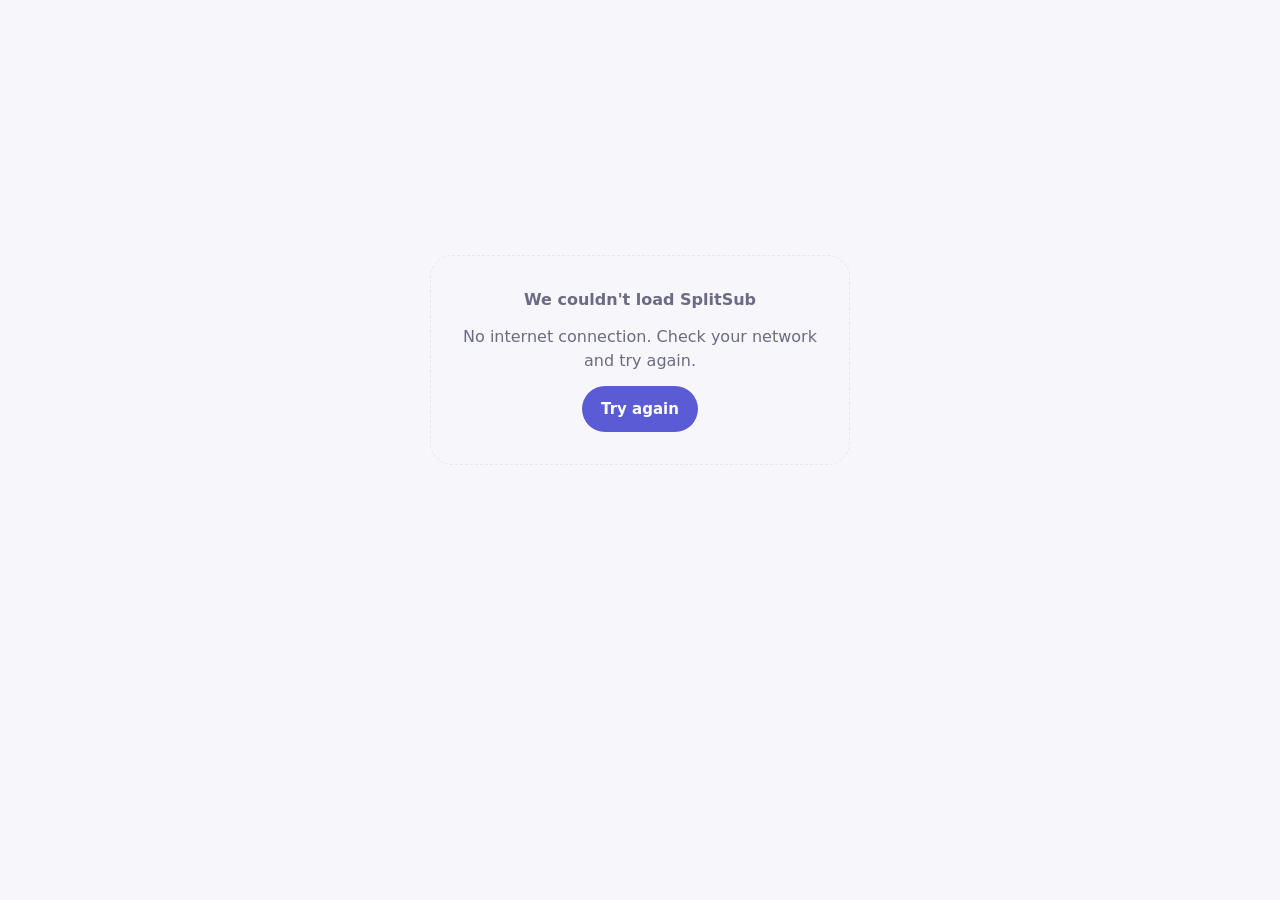
==== commit d7556912: "Security hardening: no direct table reads, locked defaults, CSP + anti-framing, new-bank withdrawal " ====
--- a/index.html
+++ b/index.html
@@ -2,6 +2,9 @@
 <html lang="en">
 <head>
 <meta charset="utf-8">
+<meta http-equiv="Content-Security-Policy" content="default-src 'self'; script-src 'self' 'unsafe-inline'; style-src 'self' 'unsafe-inline' https://fonts.googleapis.com; font-src 'self' https://fonts.gstatic.com; img-src 'self' data: blob: https:; connect-src 'self' https://*.supabase.co wss://*.supabase.co; frame-src 'self' blob: https://*.supabase.co; media-src 'self' blob: https:; object-src 'none'; base-uri 'self'; form-action 'self'">
+<meta name="referrer" content="strict-origin-when-cross-origin">
+<script>if (window.top !== window.self) { document.documentElement.style.display = "none"; try { window.top.location = window.location.href; } catch (e) {} }</script>
 <meta name="viewport" content="width=device-width, initial-scale=1, viewport-fit=cover">
 <title>SplitSub</title>
 <meta name="description" content="Split premium subscriptions with verified hosts and pay only for your seat.">
@@ -107,6 +110,15 @@
 .chip{border:1px solid var(--line);background:var(--surface);color:var(--ink);border-radius:999px;padding:8px 15px;font-weight:600;font-size:14px;white-space:nowrap;cursor:pointer;display:inline-flex;gap:6px;align-items:center}
 .chip[aria-pressed="true"]{background:var(--ink);color:var(--bg);border-color:var(--ink)}
 .chip .n{opacity:.6;font-weight:700}
+.chips.lens{display:grid;grid-template-columns:repeat(auto-fit,minmax(118px,1fr))}
+.chip.len{display:grid;gap:2px;justify-items:center;text-align:center;padding:10px 12px;border-radius:14px;white-space:normal}
+.chip.len small{font-weight:600;opacity:.75;font-size:12px}
+.pair{display:grid;grid-template-columns:1fr 1fr;gap:10px}
+.dateout{display:block;background:var(--surface-2);border-radius:var(--r-sm);padding:12px 14px;font-size:16px}
+.ask{display:grid;gap:10px;background:var(--brand-soft);color:var(--brand-strong);border-radius:var(--r-sm);padding:12px 14px;font-size:14px}
+.ask b{color:var(--ink)}
+.switch{display:flex;gap:10px;align-items:flex-start;font-size:14px;cursor:pointer;padding:10px 12px;border-radius:var(--r-sm);background:var(--surface-2)}
+.switch input{width:20px;height:20px;margin:1px 0 0;flex:none;accent-color:var(--brand)}
 .sec-head{display:flex;align-items:baseline;justify-content:space-between;gap:12px;margin-bottom:-6px}
 .sec-head h2{font-size:21px}
 
@@ -202,6 +214,7 @@
 .kv>div:last-child{border-bottom:0}
 .kv span{color:var(--muted)}
 .kv b{text-align:right}
+.kv .chip{padding:4px 10px;font-size:12px;flex:none}
 .kv .total{background:var(--brand-soft);color:var(--brand-strong)}
 .kv .total span{color:var(--brand-strong)}
 .secret{white-space:pre-wrap;background:var(--surface-2);border-radius:var(--r);padding:14px;font-size:15px;overflow-wrap:anywhere}
@@ -286,13 +299,23 @@
 const naira = k => { k = Number(k) || 0; const f = k % 100 !== 0; return '₦' + (k / 100).toLocaleString('en-NG', {minimumFractionDigits: f ? 2 : 0, maximumFractionDigits: 2}); };
 const toKobo = v => Math.round((parseFloat(String(v).replace(/[,₦\s]/g, '')) || 0) * 100);
 const ts = x => new Date(x).getTime();
-const fmtDate = t => new Date(t).toLocaleDateString('en-GB', {day:'numeric', month:'short', year:'numeric'});
-const fmtShort = t => new Date(t).toLocaleDateString('en-GB', {day:'numeric', month:'short'});
-const fmtDT = t => new Date(t).toLocaleString('en-GB', {day:'numeric', month:'short', hour:'numeric', minute:'2-digit'});
+// Dates are shown in Nigerian time (WAT), the same clock the server uses for start and end dates.
+const TZ = {timeZone:'Africa/Lagos'};
+const fmtDate = t => new Date(t).toLocaleDateString('en-GB', {...TZ, day:'numeric', month:'short', year:'numeric'});
+const fmtShort = t => new Date(t).toLocaleDateString('en-GB', {...TZ, day:'numeric', month:'short'});
+const fmtDT = t => new Date(t).toLocaleString('en-GB', {...TZ, day:'numeric', month:'short', hour:'numeric', minute:'2-digit'});
 const DAY = 864e5;
 const daysLeft = m => Math.max(0, Math.ceil((ts(m.ends_at) - Date.now()) / DAY));
 const initials = n => (n || '?').split(/\s+/).filter(Boolean).slice(0, 2).map(w => w[0].toUpperCase()).join('');
 const per = d => d === 30 ? '/month' : `/${d} days`;
+// plan lengths: 1, 3, 6 or 12 months (each "month" is one plan period, normally 30 days)
+const lenName = (n, d) => d === 30 ? ({1:'Monthly', 3:'3 months', 6:'6 months', 12:'Yearly'}[n] || `${n} months`) : `${n} × ${d} days`;
+const lenWord = n => n === 1 ? '1 month' : `${n} months`;
+const lensText = l => { const a = (l.allowed_months || [1]).slice().sort((x, y) => x - y); if (l.duration_days !== 30) return `${l.duration_days} days`; return a.length === 1 ? lenWord(a[0]) : a.slice(0, -1).join(', ') + ' or ' + a[a.length - 1] + ' months'; };
+const lagosToday = () => new Date(Date.now() + 36e5).toISOString().slice(0, 10);          // Lagos = UTC+1 all year
+const lagosPlus = n => new Date(Date.now() + 36e5 + n * DAY).toISOString().slice(0, 10);
+const startAt = iso => !iso || iso <= lagosToday() ? new Date() : new Date(iso + 'T00:00:00+01:00');
+const cardOn = () => settings().card_payments !== false;
 function textOn(hex){ const h = (hex || '#5B5BD6').replace('#', ''); const [r, g, b] = [0, 2, 4].map(i => parseInt(h.substr(i, 2), 16) / 255); return (0.2126*r + 0.7152*g + 0.0722*b) > 0.62 ? '#1A1A1A' : '#FFFFFF'; }
 // Display-only estimate. The database calculates the real price again.
 const seatPrice = (normal, seats, markup) => Math.round(normal * (100 + markup) / 100 / seats / 100) * 100;
@@ -307,7 +330,14 @@
 };
 const needsContact = t => t !== 'LOGIN';
 const FEE = () => settings().buyer_fee_kobo || 20000;
-const WFEE = () => settings().withdrawal_fee_kobo || 20000;
+const FEE_TIERS_DEFAULT = [{upto_kobo:299999, flat_kobo:20000}, {upto_kobo:5000000, bps:800}, {upto_kobo:20000000, bps:900}, {upto_kobo:30000000, bps:1000}, {upto_kobo:null, bps:1019}];
+const feeTiers = () => { const t = settings().withdrawal_fee_tiers; return Array.isArray(t) && t.length ? t : FEE_TIERS_DEFAULT; };
+const pctTxt = bps => (bps / 100).toFixed(2).replace(/\.?0+$/, '') + '%';
+// Same rule as _withdrawal_fee_for() in the database (the database is what really charges the fee).
+const WFEE = k => { const ts = feeTiers(); if (!(k > 0)) k = 1; for (const t of ts){ if (t.upto_kobo == null || k <= t.upto_kobo) return t.flat_kobo != null ? t.flat_kobo : Math.floor((k * t.bps + 5000) / 10000); } const l = ts[ts.length - 1]; return l.flat_kobo != null ? l.flat_kobo : Math.floor((k * l.bps + 5000) / 10000); };
+function feeLines(){ let prev = 0; return feeTiers().map(t => { const lab = t.upto_kobo == null ? `Above ${naira(prev)}` : prev === 0 ? `Up to ${naira(t.upto_kobo)}` : `${naira(prev + 1)} to ${naira(t.upto_kobo)}`; if (t.upto_kobo != null) prev = t.upto_kobo; return [lab, t.flat_kobo != null ? `${naira(t.flat_kobo)} flat` : pctTxt(t.bps)]; }); }
+const feeText = () => feeLines().map(([a, b]) => `${a}: ${b}`).join('; ');
+const feeShort = () => [...new Set(feeLines().map(x => x[1]))].join(', ');
 const waUrl = () => { const st = settings(); return st.support_whatsapp_link || (st.support_whatsapp ? 'https://wa.me/' + st.support_whatsapp : ''); };
 const REASONS = [['HOST_NO_RESPONSE','Host is not responding'],['INVALID_CREDENTIALS','Login or credentials are invalid'],['ACCESS_NOT_WORKING','Access is not working'],
   ['WRONG_SUBSCRIPTION','Wrong subscription or plan'],['PAYMENT_ORDER','Payment or order problem'],['OTHER','Something else']];
@@ -349,7 +379,7 @@
 const hostTag = l => `<span class="host">@${esc(l.host_username)}${l.host_verified ? ic('badge') + 'Verified host' : ''}</span>`;
 
 /* ---------- state ---------- */
-let S = {catalog:null, listings:[], me:null, subs:[], hosting:[], wallet:null, notes:[], tickets:null, orders:[], requests:[], refs:null};
+let S = {catalog:null, listings:[], me:null, subs:[], hosting:[], wallet:null, notes:[], tickets:null, orders:[], requests:[], refs:null, creator:null};
 const UI = {tab:'explore', cat:'All', q:'', sort:'popular', access:'ANY', verified:false, withSeats:true, maxPrice:0, subs:'active', hide:false};
 // The public link always opens on Explore. Only the "hide balance" choice is remembered on this device.
 try { UI.hide = !!JSON.parse(localStorage.getItem('subsplit-ui') || '{}').hide; } catch(e){}
@@ -361,19 +391,21 @@
 
 /* ---------- loading ---------- */
 async function loadAll(){
-  API.rpc('release_due_escrow').catch(() => {});
+  // Signed-in people: release any escrow that is due FIRST so their balances are right on the very first screen.
+  // (Public visitors don't need it; the scheduled job covers everyone else.) Public data loads at the same time.
+  const rel = API.user ? API.rpc('release_due_escrow').catch(() => {}) : null;
   const pub = Promise.all([API.rpc('public_catalog'), API.rpc('explore_listings')]);
   let mine = null;
   if (API.user){
-    mine = Promise.all([API.rpc('my_overview'), API.rpc('my_subscriptions'), API.rpc('my_listings'), API.rpc('my_wallet'), API.rpc('my_notifications'),
-                        API.rpc('my_orders'), API.rpc('my_requests'), API.rpc('my_referrals')])
+    mine = rel.then(() => Promise.all([API.rpc('my_overview'), API.rpc('my_subscriptions'), API.rpc('my_listings'), API.rpc('my_wallet'), API.rpc('my_notifications'),
+                        API.rpc('my_orders'), API.rpc('my_requests'), API.rpc('my_referrals'), API.rpc('my_creator').catch(() => null)]))
       .catch(async e => { if (e.status === 401 || e.status === 403) { API.forgetSession(); return null; } throw e; });
   }
   const [cat, list] = await pub;
   S.catalog = cat; S.listings = list;
   const m = mine ? await mine : null;
-  if (m){ [S.me, S.subs, S.hosting, S.wallet, S.notes, S.orders, S.requests, S.refs] = m; }
-  else { S.me = null; S.subs = []; S.hosting = []; S.wallet = null; S.notes = []; S.orders = []; S.requests = []; S.refs = null; }
+  if (m){ [S.me, S.subs, S.hosting, S.wallet, S.notes, S.orders, S.requests, S.refs, S.creator] = m; }
+  else { S.me = null; S.subs = []; S.hosting = []; S.wallet = null; S.notes = []; S.orders = []; S.requests = []; S.refs = null; S.creator = null; }
 }
 async function refresh(){
   try { await loadAll(); render(); }
@@ -397,7 +429,7 @@
 }
 function foot(){
   const s = settings();
-  return `<div class="foot"><span>© ${new Date().getFullYear()} ${esc(s.site_name)}</span>${waUrl() ? `<a href="${esc(waUrl())}" target="_blank" rel="noopener">Chat with support on WhatsApp</a>` : ''}${s.support_email ? `<span>${esc(s.support_email)}</span>` : ''}</div>`;
+  return `<div class="foot"><span>© ${new Date().getFullYear()} ${esc(s.site_name)}</span>${waUrl() ? `<a href="${esc(waUrl())}" target="_blank" rel="noopener">Chat with support on WhatsApp</a>` : ''}${s.support_email ? `<span>${esc(s.support_email)}</span>` : ''}<a href="https://whatsapp.com/channel/0029Vb93ZqsInlqXiLFPBM1U" target="_blank" rel="noopener">Join our WhatsApp channel</a><span><a href="/terms.html" target="_blank" rel="noopener">Terms</a> · <a href="/privacy.html" target="_blank" rel="noopener">Privacy</a> · <a href="/user-policy.html" target="_blank" rel="noopener">User policy</a> · <a href="/refund-policy.html" target="_blank" rel="noopener">Refunds</a><a href="/help.html" target="_blank" rel="noopener">Help Centre</a> · <a role="button" tabindex="0" data-act="partner" style="cursor:pointer">Collaborate or invest</a></span></div>`;
 }
 
 /* ---------- Explore ---------- */
@@ -421,7 +453,7 @@
     <p class="muted xs">+ ${naira(l.buyer_fee_kobo)} transaction fee at checkout</p>
     ${seatBar(l.seats_total, l.seats_occupied)}
     <p class="sm ${left === 1 ? 'low' : ''}">${full ? 'Full' : `<b>${left} of ${l.seats_total}</b> seats available`}</p>
-    <div class="meta">${hostTag(l)}<span>${ACCESS[l.access_type].label}</span><span>${l.duration_days} days</span></div>
+    <div class="meta">${hostTag(l)}<span>${ACCESS[l.access_type].label}</span><span>${esc(lensText(l))}</span></div>
     <button class="btn ${full ? '' : 'primary'} block" data-act="join" data-id="${l.id}" ${full ? 'disabled' : ''}>${full ? 'Full' : 'Join seat'}</button>
   </article>`;
 }
@@ -478,39 +510,53 @@
 /* ---------- My Subs ---------- */
 const STATUS_PILL = {COMPLETED:'<span class="pill good">Completed</span>'};
 function subCard(m){
+  const upcoming = ts(m.starts_at) > Date.now();
   const dl = daysLeft(m), total = Math.max(1, Math.round((ts(m.ends_at) - ts(m.starts_at)) / DAY)), pct = Math.min(100, Math.max(3, 100 - dl / total * 100));
   const live = m.status === 'ACTIVE' || m.status === 'DISPUTED';
   const done = m.status === 'ACTIVE' && m.order_status === 'COMPLETED';
-  const pill = done ? STATUS_PILL.COMPLETED : {ACTIVE: dl <= (settings().renewal_window_days || 7) ? `<span class="pill warn">Ends in ${dl} day${dl === 1 ? '' : 's'}</span>` : '<span class="pill good">Active</span>',
+  const until = m.paid_until || m.ends_at, dlUntil = Math.max(0, Math.ceil((ts(until) - Date.now()) / DAY));
+  const pill = upcoming ? `<span class="pill brand">Starts ${fmtShort(m.starts_at)}</span>` : done ? STATUS_PILL.COMPLETED : {ACTIVE: dlUntil <= (settings().renewal_window_days || 7) ? `<span class="pill warn">Ends in ${dlUntil} day${dlUntil === 1 ? '' : 's'}</span>` : '<span class="pill good">Active</span>',
     DISPUTED:'<span class="pill warn">We are helping</span>', COMPLETED:'<span class="pill neutral">Ended</span>', REFUNDED:'<span class="pill bad">Refunded</span>',
-    PARTIALLY_REFUNDED:'<span class="pill neutral">Part refunded</span>'}[m.status];
+    PARTIALLY_REFUNDED:`<span class="pill neutral">${m.moved_to ? 'Moved' : 'Part refunded'}</span>`}[m.status];
   const access = !live ? '' : m.access_type === 'LOGIN' ? '' :
     m.access_status === 'SENT' ? `<p class="sm" style="color:var(--good)">${ic('check')} Host sent your access to ${esc(m.contact)}</p>` :
     `<p class="sm muted">${ic('clock')} Waiting for the host to send access to ${esc(m.contact)}</p>`;
   const d = m.dispute;
   const who = d && d.raised_by_role === 'HOST' ? 'The host' : 'You';
+  const order = m.periods > 1 ? ` · month ${m.period_no} of ${m.periods}` : '';
+  const ahead = live && !upcoming && m.paid_until && ts(m.paid_until) > ts(m.ends_at) + 60000;
+  const mv = m.move;
   return `<div class="card">
-    <div class="row">${tile(m)}<div class="grow"><h3>${esc(m.service)}</h3><p class="muted sm">${esc(m.plan)} · @${esc(m.host_username)}</p></div>${pill}</div>
-    <div class="dates"><div><span>Seat price</span><b class="num">${naira(m.amount_kobo)}</b></div><div><span>Started</span><b>${fmtShort(m.starts_at)}</b></div><div><span>Ends</span><b>${fmtShort(m.ends_at)}</b></div></div>
-    <p class="muted xs">Order <b>${esc(m.txn_ref || '')}</b> · paid ${naira(m.total_kobo)} (incl. ${naira(m.buyer_fee_kobo)} fee)</p>
-    ${live ? `<div class="bar" aria-hidden="true"><i style="width:${pct}%"></i></div><p class="sm muted">${dl} day${dl === 1 ? '' : 's'} remaining${m.renewed ? ' · <b style="color:var(--good)">renewed</b>' : ''}</p>` : ''}
+    <div class="row">${tile(m)}<div class="grow"><h3>${esc(m.service)}</h3><p class="muted sm">${esc(m.plan)} · @${esc(m.host_username)}${order}</p></div>${pill}</div>
+    <div class="dates"><div><span>Seat price</span><b class="num">${naira(m.amount_kobo)}</b></div><div><span>${upcoming ? 'Starts' : 'Started'}</span><b>${fmtShort(m.starts_at)}</b></div><div><span>Ends</span><b>${fmtShort(m.ends_at)}</b></div></div>
+    <p class="muted xs">Order <b>${esc(m.first_txn_ref || m.txn_ref || '')}</b> · paid ${naira(m.periods > 1 ? m.order_total_kobo : m.total_kobo)}${m.periods > 1 ? ` for ${lenWord(m.periods)}` : ''} (incl. ${naira(FEE())} fee)</p>
+    ${live && !upcoming ? `<div class="bar" aria-hidden="true"><i style="width:${pct}%"></i></div><p class="sm muted">${dl} day${dl === 1 ? '' : 's'} remaining${m.renewed && !ahead ? ' · <b style="color:var(--good)">renewed</b>' : ''}</p>` : ''}
+    ${upcoming ? `<p class="sm muted">${ic('clock')} Your seat is reserved. It starts on <b>${fmtDate(m.starts_at)}</b>.</p>` : ''}
+    ${ahead ? `<p class="sm" style="color:var(--good)">${ic('check')} Paid until <b>${fmtDate(m.paid_until)}</b>${m.months_ahead ? ` · ${m.months_ahead} more month${m.months_ahead === 1 ? '' : 's'} paid` : ''}</p>` : ''}
     ${access}
+    ${mv ? `<div class="ask"><span><b>SplitSub is moving your seat to ${esc(mv.service)} · ${esc(mv.plan)}</b> (host @${esc(mv.host)}). It costs about ${naira(mv.difference_kobo)} more for the time you have left. Your current seat keeps working until you pay.${mv.note ? ' Note: ' + esc(mv.note) : ''}</span>
+      <div class="pair"><button class="btn primary sm" data-act="payMove" data-id="${mv.id}">Pay and move</button><button class="btn line sm" data-act="declineMove" data-id="${mv.id}">Keep my seat</button></div></div>` : ''}
+    ${live && m.host_stopping ? `<p class="tip warn">Your host is not renewing this plan. Your seat ends on <b>${fmtDate(until)}</b>. Months that had not started were refunded to your wallet.</p>` : ''}
+    ${live && m.ask_renew && !m.host_stopping ? `<div class="ask"><span><b>Your seat ends on ${fmtDate(until)}.</b> Will you renew it?</span>
+      <div class="pair"><button class="btn primary sm" data-act="renewSheet" data-id="${m.id}">I will renew</button><button class="btn line sm" data-act="noRenew" data-id="${m.id}">I won't renew</button></div></div>` : ''}
+    ${live && m.renew_choice === 'NO' ? `<p class="tip">You chose not to renew. Your seat ends on <b>${fmtDate(until)}</b>. <button class="link" data-act="undoNoRenew" data-id="${m.id}">I changed my mind</button></p>` : ''}
+    ${live && m.status === 'ACTIVE' && !m.host_stopping && m.tip_id ? `<label class="switch"><input type="checkbox" data-act2="autorenew" data-id="${m.id}" ${m.auto_renew ? 'checked' : ''}><span><b>Auto-renew my seat from my wallet balance when it expires</b><br><span class="muted xs">We renew it for ${lenWord(m.periods || 1)} when it ends, if your wallet has ${m.renew_price_kobo ? naira(m.renew_price_kobo * (m.periods || 1) + FEE()) : 'enough money'}. We remind you ${settings().reminder_days || 3} days before.</span></span></label>` : ''}
     ${d && (d.status === 'OPEN' || d.status === 'IN_REVIEW') ? `<p class="tip">${who} reported a problem and our team is on it. Report status: <b>${d.status === 'OPEN' ? 'Open' : 'In review'}</b>. We'll notify you when it's sorted.</p>` : ''}
     ${d && d.resolution ? `<p class="tip">The report was resolved${d.resolution === 'REFUND' ? ' with a full refund' : d.resolution === 'PARTIAL_REFUND' ? ' with a partial refund' : ''}.</p>` : ''}
     <div class="wrap-row">
       ${live ? `<button class="btn soft sm" data-act="access" data-id="${m.listing_id}">${ic('lock')} Access</button>` : ''}
       <button class="btn soft sm" data-act="chat" data-id="${m.id}">${ic('chat')} Chat${m.unread ? `<span class="badge-n">${m.unread}</span>` : ''}</button>
-      <button class="btn line sm" data-act="receipt" data-id="${esc(m.txn_ref || '')}">Receipt</button>
-      ${m.can_complete ? `<button class="btn primary sm" data-act="complete" data-id="${m.id}">Mark completed</button>` : ''}
-      ${m.can_renew ? `<button class="btn primary sm" data-act="renew" data-id="${m.id}" data-price="${m.renew_price_kobo}">Renew · ${naira(m.renew_price_kobo + FEE())}</button>` : ''}
-      ${m.status === 'ACTIVE' ? `<button class="btn danger sm" data-act="report" data-id="${m.id}">${ic('bell')} Report a problem</button>` : ''}
+      <button class="btn line sm" data-act="receipt" data-id="${esc(m.first_txn_ref || m.txn_ref || '')}">Receipt</button>
+      ${m.can_complete && !upcoming ? `<button class="btn primary sm" data-act="complete" data-id="${m.id}">Mark completed</button>` : ''}
+      ${m.can_renew && !m.ask_renew ? `<button class="btn primary sm" data-act="renewSheet" data-id="${m.id}">Renew</button>` : ''}
+      ${m.status === 'ACTIVE' && !upcoming ? `<button class="btn danger sm" data-act="report" data-id="${m.id}">${ic('bell')} Report a problem</button>` : ''}
     </div>
   </div>`;
 }
 function hostCard(l){
   const st = {DRAFT:'<span class="pill neutral">Draft</span>', PENDING_REVIEW:'<span class="pill warn">In review</span>', LIVE:'<span class="pill good">Live</span>',
     PAUSED:'<span class="pill neutral">Paused</span>', REJECTED:'<span class="pill bad">Needs changes</span>', SUSPENDED:'<span class="pill bad">Suspended</span>', EXPIRED:'<span class="pill neutral">Expired</span>'}[l.status];
-  const waiting = l.members.filter(m => (m.status === 'ACTIVE' || m.status === 'DISPUTED') && m.access_status === 'WAITING').length;
+  const waiting = new Set(l.members.filter(m => (m.status === 'ACTIVE' || m.status === 'DISPUTED') && m.access_status === 'WAITING').map(m => m.buyer_username)).size;
   const openReports = l.disputes.filter(d => d.status === 'OPEN' || d.status === 'IN_REVIEW').length;
   return `<div class="card">
     <div class="row">${tile(l)}<div class="grow"><h3>${esc(l.service)}</h3><p class="muted sm">${esc(l.plan)} · ${l.markup_pct}% markup</p></div>${st}</div>
@@ -523,8 +569,17 @@
     ${l.proof_status === 'PENDING' ? `<p class="tip">${ic('clock')} Your proof of purchase is waiting for admin approval. The listing goes live only after it is approved.</p>` : ''}
     ${l.proof_status === 'REJECTED' ? `<p class="tip warn">Proof rejected${l.proof_reason ? ': ' + esc(l.proof_reason) : ''}. Upload a new one and resubmit.</p>` : ''}
     ${l.members.reduce((a, m) => a + (m.unread || 0), 0) ? `<p class="tip">${l.members.reduce((a, m) => a + (m.unread || 0), 0)} unread order message(s).</p>` : ''}
+    ${hostRenewHTML(l)}
     <div class="wrap-row"><button class="btn primary sm" data-act="manage" data-id="${l.id}">${ic('edit')} ${l.status === 'DRAFT' || l.status === 'REJECTED' ? 'Finish & submit' : 'Manage'}</button>${l.status === 'LIVE' ? `<button class="btn line sm" data-act="share" data-id="${l.id}">${ic('share')} Share link</button>` : ''}</div>
   </div>`;
+}
+function hostRenewHTML(l){
+  if (!['LIVE','PAUSED'].includes(l.status) || !l.host_paid_until) return '';
+  if (l.host_stopping) return `<div class="ask"><span><b>You chose not to renew this plan.</b> New members can't join. Members who already paid keep their seats until their month ends.</span><button class="btn line sm" data-act="hostRenew" data-id="${l.id}" data-v="1">I changed my mind: I will renew</button></div>`;
+  if (l.renew_paused) return `<div class="ask"><span><b>Paused: please confirm your plan.</b> You didn't confirm that your ${esc(l.service)} plan continues, so new members can't join.</span><button class="btn primary sm" data-act="hostRenew" data-id="${l.id}" data-v="1">I will renew my plan</button></div>`;
+  if (l.ask_renew) return `<div class="ask"><span><b>Will you renew your ${esc(l.service)} plan?</b> It is confirmed until ${fmtDate(l.host_paid_until)}. Members need to know it continues.</span>
+    <div class="pair"><button class="btn primary sm" data-act="hostRenew" data-id="${l.id}" data-v="1">I will renew</button><button class="btn line sm" data-act="hostNoRenew" data-id="${l.id}">I won't renew</button></div></div>`;
+  return `<p class="muted xs">${ic('check')} Plan confirmed until ${fmtDate(l.host_paid_until)}. We'll ask you ${settings().host_reminder_days || 5} days before.</p>`;
 }
 function signInPrompt(title, text){
   return `<div class="empty" style="margin-top:12px"><b>${title}</b><span>${text}</span><button class="btn primary" data-act="auth">Sign in or create account</button></div>`;
@@ -539,8 +594,12 @@
 function viewMySubs(){
   if (!S.me) return `<div class="ptitle"><h1>My Subs</h1></div>${signInPrompt('Your subscriptions live here', 'Sign in to see the seats you joined and the plans you share.')}`;
   const win = settings().renewal_window_days || 7;
-  const current = S.subs.filter(m => (m.status === 'ACTIVE' || m.status === 'DISPUTED') && ts(m.starts_at) <= Date.now());
-  const expiring = current.filter(m => m.status === 'ACTIVE' && daysLeft(m) <= win && !m.renewed);
+  const liveAll = S.subs.filter(m => m.status === 'ACTIVE' || m.status === 'DISPUTED');
+  const started = liveAll.filter(m => ts(m.starts_at) <= Date.now());
+  // a seat bought to start on a later day shows once (its first month) until it starts
+  const upcoming = liveAll.filter(m => ts(m.starts_at) > Date.now() && !liveAll.some(x => x.listing_id === m.listing_id && ts(x.starts_at) < ts(m.starts_at)));
+  const current = started.concat(upcoming);
+  const expiring = current.filter(m => m.status === 'ACTIVE' && (m.can_renew || m.ask_renew) && m.renew_choice !== 'NO' && m.paid_until && Math.ceil((ts(m.paid_until) - Date.now()) / DAY) <= win);
   const past = S.subs.filter(m => !(m.status === 'ACTIVE' || m.status === 'DISPUTED'));
   const tabs = [['active','Active',current.length],['expiring','Expiring soon',expiring.length],['past','Past',past.length],['orders','Orders & chats',S.orders.length],['hosting','Shared by me',S.hosting.length]];
   const list = {active:current, expiring, past}[UI.subs];
@@ -617,10 +676,14 @@
     <button data-act="notes">${ic('bell')}<span class="grow">Notifications</span>${S.me.unread ? `<span class="pill bad">${S.me.unread}</span>` : ''}</button>
     <button data-act="requests">${ic('search')}<span class="grow">Subscription requests</span><span class="muted sm">${S.requests.length}</span></button>
   </div>
+  ${creatorHTML()}
   ${S.refs ? `<div class="card"><h3>Invite friends</h3>
     <p class="sm muted">Share your code. When a friend signs up with it and makes a first purchase, you both can earn rewards while a promotion is running.</p>
     <div class="kv"><div><span>Your code</span><b>${esc(S.refs.code)}</b></div><div><span>Friends invited</span><b>${S.refs.invited}</b></div><div><span>Rewarded</span><b>${S.refs.rewarded} · ${naira(S.refs.earned_kobo)}</b></div></div>
     <div class="wrap-row"><button class="btn primary sm" data-act="shareref">${ic('share')} Share invite link</button><button class="btn line sm" data-act="copy" data-v="${esc(S.refs.code)}">${ic('copy')} Copy code</button></div></div>` : ''}
+  <div class="card"><h3>Collaborate or invest</h3>
+    <p class="sm muted">Want to partner with ${esc(settings().site_name)}, or invest in what we are building? Send us a message and we will reply.</p>
+    <div class="wrap-row"><button class="btn primary sm" data-act="partner">${ic('chat')} Message us</button></div></div>
   <form class="card form" id="f-profile" novalidate>
     <h3>Your details</h3>
     <div class="field"><label for="p-name">Full name</label><input id="p-name" value="${esc(p.full_name)}" autocomplete="name"></div>
@@ -633,6 +696,22 @@
   <div class="menu"><button data-act="password">${ic('lock')}<span class="grow">Change password</span></button><button data-act="signout">${ic('out')}<span class="grow">Sign out</span></button></div>
   ${foot()}`;
 }
+const creatorLink = () => S.creator ? location.origin + '/' + S.creator.link_slug : '';
+function creatorHTML(){
+  const c = S.creator; if (!c) return '';
+  const rule = c.commission_type === 'PERCENT' ? `${(c.commission_bps / 100).toFixed(2).replace(/\.?0+$/, '')}% of every seat your people buy` : `${naira(c.commission_flat_kobo)} for every order your people make`;
+  return `<div class="card"><div class="row between"><h3>Creator dashboard</h3>${c.active ? '<span class="pill good">Active</span>' : '<span class="pill neutral">Paused</span>'}</div>
+    <div class="kv"><div><span>Your code</span><b>${esc(c.code)}</b></div><div><span>Your link</span><b style="word-break:break-all">${esc(creatorLink().replace(/^https?:\/\//, ''))}</b></div>
+      <div><span>You earn</span><b>${esc(rule)}${c.first_purchase_only ? ' (first order only)' : ''}</b></div>
+      <div><span>Signed up with your code</span><b>${c.signups}</b></div><div><span>Bought a seat</span><b>${c.buyers}</b></div>
+      <div><span>Waiting (escrow)</span><b class="num">${money(c.pending_kobo)}</b></div><div><span>Ready for month-end payout</span><b class="num">${money(c.payable_kobo)}</b></div>
+      <div><span>Paid to you</span><b class="num">${money(c.paid_kobo)}</b></div>${c.bank ? `<div><span>Payout account</span><b>${esc(c.bank)}</b></div>` : ''}</div>
+    <p class="muted xs">Earnings become ready when the host's 30-day escrow for that seat ends. SplitSub pays creators at the end of each month.</p>
+    <div class="wrap-row"><button class="btn primary sm" data-act="shareCreator">${ic('share')} Share my link</button><button class="btn line sm" data-act="copy" data-v="${esc(creatorLink())}">${ic('copy')} Copy link</button><button class="btn line sm" data-act="copy" data-v="${esc(c.code)}">${ic('copy')} Copy code</button></div>
+    ${(c.recent || []).length ? `<details><summary class="sm">Recent sign-ups (${c.recent.length})</summary><div class="rows-list">${c.recent.map(r => `<div><span class="grow sm">@${esc(r.who)}<br><span class="muted xs">${fmtDate(r.joined_at)}</span></span>${r.bought ? '<span class="pill good">Bought</span>' : '<span class="pill neutral">Signed up</span>'}</div>`).join('')}</div></details>` : ''}
+    ${(c.payouts || []).length ? `<details><summary class="sm">Payouts (${c.payouts.length})</summary><div class="rows-list">${c.payouts.map(p => `<div><span class="grow sm">${esc(p.period)}<br><span class="muted xs">${p.status === 'PAID' ? (p.method === 'WALLET' ? 'to your wallet' : 'to your bank') + ' · ' + fmtDate(p.paid_at) : 'being paid'}</span></span><b class="num">${naira(p.amount_kobo)}</b></div>`).join('')}</div></details>` : ''}
+  </div>`;
+}
 const VIEWS = {explore:viewExplore, mysubs:viewMySubs, wallet:viewWallet, account:viewAccount};
 
 /* =====================================================================
@@ -642,7 +721,7 @@
   $('#sheet-box').innerHTML = `<span class="grab"></span><div class="row between"><h2>${title}</h2><button class="x" data-act="close" aria-label="Close">${ic('x')}</button></div>${body}`;
   $('#sheet').hidden = false; document.body.style.overflow = 'hidden'; $('#sheet-box').scrollTop = 0;
 }
-function closeSheet(){ if (typeof stopChat === 'function') stopChat(); $('#sheet').hidden = true; document.body.style.overflow = ''; }
+function closeSheet(){ if (typeof stopChat === 'function') stopChat(); if (typeof MT !== 'undefined') clearInterval(MT); $('#sheet').hidden = true; document.body.style.overflow = ''; }
 let toastT;
 function toast(msg){ const t = $('#toast'); t.textContent = msg; t.hidden = false; clearTimeout(toastT); toastT = setTimeout(() => t.hidden = true, 4200); }
 function needAuth(){ if (!S.me){ authSheet(); return true; } return false; }
@@ -663,13 +742,16 @@
     <div class="info">
       <div>${ic(a.icon)}<span class="grow"><b>${a.label}</b><span>${a.how}</span></span></div>
       <div>${ic('user')}<span class="grow"><b>Hosted by @${esc(l.host_username)}</b><span>${l.host_verified ? 'Verified host' : 'Host'}${l.host_name ? ' · ' + esc(l.host_name) : ''}</span></span></div>
-      <div>${ic('clock')}<span class="grow"><b>${l.duration_days} days</b><span>You can renew in My Subs near the end.</span></span></div>
+      <div>${ic('clock')}<span class="grow"><b>Pay for ${esc(lensText(l))}</b><span>Pick the length and the day it starts. The host is paid one month at a time, so unused months can always be refunded. Renew or turn on auto-renew in My Subs.</span></span></div>
       ${l.note ? `<div>${ic('chat')}<span class="grow"><b>Note from the host</b><span>${esc(l.note)}</span></span></div>` : ''}
       ${l.sharing_rules ? `<div>${ic('shield')}<span class="grow"><b>How ${esc(l.service)} sharing works</b><span>${esc(l.sharing_rules)}</span></span></div>` : ''}
     </div>
-    ${S.me ? btn : `<button class="btn primary block" data-act="auth">Sign in to join</button>`}`);
-}
-
+    ${S.me ? btn : `<button class="btn primary block" data-act="auth">Sign in to join</button>`}
+    <div class="two"><button class="btn line" data-act="share" data-id="${l.id}">${ic('share')} Share this plan</button><button class="btn line" data-act="copy" data-v="${esc(planUrl(l.id))}">${ic('copy')} Copy link</button></div>`);
+}
+
+/* ---- Buying a seat: length (1/3/6/12 months) + start date ---- */
+let J = null;
 async function confirmSheet(id){
   if (needAuth()) return;
   let l;
@@ -678,26 +760,41 @@
   if (v.is_host){ toast('This is your own plan.'); return; }
   if (v.is_member){ toast('You already have a seat in this plan.'); return; }
   if (l.seats_available <= 0){ toast('Sorry, this plan is full.'); return; }
-  const enough = v.wallet_kobo >= l.total_kobo;
+  const lens = (l.allowed_months || [1]).slice().sort((x, y) => x - y);
+  J = {l, wallet:v.wallet_kobo || 0, months:lens[0], start:lagosToday()};
   const contact = needsContact(l.access_type)
     ? `<div class="field"><label for="j-contact">${a.ask}</label><input id="j-contact" ${l.access_type === 'DATA' ? 'inputmode="tel" placeholder="0803 123 4567"' : 'type="email" inputmode="email" placeholder="you@gmail.com"'} value="${esc(l.access_type === 'DATA' ? S.me.profile.phone : S.me.profile.email)}"><small>Only the host sees this, to give you access.</small></div>` : '';
   openSheet('Confirm your seat', `
-    <div class="kv">
-      <div><span>Service</span><b>${esc(l.service)} · ${esc(l.plan)}</b></div>
-      <div><span>Price</span><b class="num">${naira(l.seat_kobo)}${per(l.duration_days)}</b></div>
-      <div><span>Duration</span><b>${l.duration_days} days</b></div>
-      <div><span>Access</span><b>${a.label}</b></div>
-      <div><span>Host</span><b>@${esc(l.host_username)}${l.host_verified ? ' ✓' : ''}</b></div>
-      <div><span>Available seats</span><b>${l.seats_available}</b></div>
-      <div><span>Transaction fee</span><b class="num">${naira(l.buyer_fee_kobo)}</b></div>
-      <div class="total"><span>Total to pay</span><b class="num">${naira(l.total_kobo)}</b></div>
-    </div>
+    <div class="row">${tile(l)}<div class="grow"><h3>${esc(l.service)}</h3><p class="muted sm">${esc(l.plan)} · @${esc(l.host_username)}${l.host_verified ? ' ✓' : ''} · ${a.label} · ${l.seats_available} of ${l.seats_total} available seats</p></div></div>
+    ${lens.length > 1 ? `<div class="field"><span class="lbl2">How long?</span><div class="chips lens">${lens.map(n => `<button type="button" class="chip len" data-act="jlen" data-v="${n}" aria-pressed="${n === J.months}"><b>${lenName(n, l.duration_days)}</b><small>${naira(l.seat_kobo * n)}</small></button>`).join('')}</div></div>` : ''}
+    <div class="pair"><div class="field"><label for="j-start">Start date</label><input id="j-start" type="date" min="${lagosToday()}" max="${lagosPlus(30)}" value="${J.start}"></div>
+      <div class="field"><span class="lbl2">Ends on</span><b class="dateout" id="j-end"></b></div></div>
+    <div class="kv" id="j-sum"></div>
     ${contact}
-    ${enough
-      ? `<button class="btn primary block" data-act="payWallet" data-id="${l.id}">Confirm & Pay ${naira(l.total_kobo)}</button><p class="muted xs" style="text-align:center">Paid from your wallet (${naira(v.wallet_kobo)})</p>`
-      : `<button class="btn primary block" data-act="payCard" data-id="${l.id}">Confirm & Pay ${naira(l.total_kobo)}</button><p class="muted xs" style="text-align:center">You'll pay securely with Paystack: card, transfer or USSD.</p>`}
-    <p class="muted xs" style="text-align:center">A ${naira(l.buyer_fee_kobo)} transaction fee is added to every purchase. You get a receipt and an order chat with the host.</p>
+    <div id="j-pay" style="display:grid;gap:10px"></div>
+    <p class="muted xs" style="text-align:center">You can start today or on any day in the next 30 days. Your seat is held from today.${lens.length > 1 ? ' For more than one month, the host is paid one month at a time, so months that have not started can be refunded if anything goes wrong.' : ''}</p>
     <p class="muted xs" style="text-align:center">By joining you agree to use only your own seat and follow the host's note.</p>`);
+  jSync();
+}
+function jSync(){
+  if (!J || !$('#j-sum')) return;
+  const l = J.l, n = J.months, days = n * l.duration_days, fee = l.buyer_fee_kobo, total = l.seat_kobo * n + fee;
+  const st = startAt(J.start), end = new Date(st.getTime() + days * DAY);
+  $('#j-end').textContent = fmtDate(end);
+  $('#j-sum').innerHTML = `<div><span>Price</span><b class="num">${naira(l.seat_kobo)}${per(l.duration_days)}</b></div>
+    <div><span>Length</span><b>${lenWord(n)} · ${days} days</b></div>
+    <div><span>Starts</span><b>${J.start <= lagosToday() ? 'Today' : fmtDate(st)}</b></div>
+    ${n > 1 ? `<div><span>Seat (${n} × ${naira(l.seat_kobo)})</span><b class="num">${naira(l.seat_kobo * n)}</b></div>` : ''}
+    <div><span>Transaction fee (once)</span><b class="num">${naira(fee)}</b></div>
+    <div class="total"><span>Total to pay</span><b class="num">${naira(total)}</b></div>`;
+  const short = total - J.wallet, s = settings();
+  $('#j-pay').innerHTML = short <= 0
+    ? `<button class="btn primary block" data-act="payWallet" data-id="${l.id}">Confirm & Pay ${naira(total)}</button><p class="muted xs" style="text-align:center">Paid from your wallet (${naira(J.wallet)})</p>`
+    : cardOn()
+      ? `<button class="btn primary block" data-act="payCard" data-id="${l.id}">Confirm & Pay ${naira(total)}</button><p class="muted xs" style="text-align:center">You'll pay securely online: card, bank transfer or USSD.</p>`
+      : s.manual_funding
+        ? `<p class="tip warn">Card payments are paused right now. Add ${naira(short)} to your wallet by bank transfer, then come back to join.</p><button class="btn primary block" data-act="fundNeed" data-v="${short}">${ic('wallet')} Add ${naira(short)} by bank transfer</button>`
+        : `<p class="tip warn">Adding money is paused right now. Please message support and we will help you.</p><button class="btn line block" data-act="tickets">${ic('chat')} Message support</button>`;
 }
 
 async function accessSheet(lid){
@@ -832,7 +929,7 @@
     <div class="kv" id="fc-buy-out"></div>
     <div class="field"><label for="fc-wd">Amount you want to withdraw (₦)</label><input id="fc-wd" inputmode="decimal" placeholder="e.g. 5000"></div>
     <div class="kv" id="fc-wd-out"></div>
-    <p class="muted xs">Fees are flat: ${naira(FEE())} on every purchase and ${naira(WFEE())} on every withdrawal. Deposits are free. Minimum deposit ${naira(settings().min_topup_kobo)}, minimum withdrawal ${naira(settings().min_withdrawal_kobo)}.</p></div>`);
+    <p class="muted xs">Paying for a seat costs a flat ${naira(FEE())} fee. A withdrawal fee comes off each withdrawal and depends on the amount: ${esc(feeText())}. Deposits are free. Minimum deposit ${naira(settings().min_topup_kobo)}, minimum withdrawal ${naira(settings().min_withdrawal_kobo)}.</p></div>`);
   calcFees();
 }
 function calcFees(){
@@ -840,13 +937,13 @@
   const pk = toKobo(b.value), wk = toKobo(w.value);
   $('#fc-buy-out').innerHTML = pk > 0 ? `<div><span>Seat price</span><b class="num">${naira(pk)}</b></div><div><span>Fee</span><b class="num">${naira(FEE())}</b></div><div class="total"><span>You pay</span><b class="num">${naira(pk + FEE())}</b></div>` : '';
   const min = settings().min_withdrawal_kobo;
-  $('#fc-wd-out').innerHTML = wk > 0 ? (wk < min ? `<div><span>Minimum withdrawal</span><b>${naira(min)}</b></div>` : `<div><span>Withdraw</span><b class="num">${naira(wk)}</b></div><div><span>Fee</span><b class="num">−${naira(WFEE())}</b></div><div class="total"><span>You receive</span><b class="num">${naira(wk - WFEE())}</b></div>`) : '';
+  $('#fc-wd-out').innerHTML = wk > 0 ? (wk < min ? `<div><span>Minimum withdrawal</span><b>${naira(min)}</b></div>` : `<div><span>Withdraw</span><b class="num">${naira(wk)}</b></div><div><span>Fee</span><b class="num">−${naira(WFEE(wk))}</b></div><div class="total"><span>You receive</span><b class="num">${naira(wk - WFEE(wk))}</b></div>`) : '';
 }
 function calcWithdraw(){
   const a = $('#w-amt'), out = $('#w-calc'); if (!a || !out) return;
   const k = toKobo(a.value), min = settings().min_withdrawal_kobo, av = bal().available_kobo;
   out.innerHTML = k <= 0 ? '' : k < min ? `<div><span>Minimum withdrawal</span><b>${naira(min)}</b></div>` : k > av ? `<div><span>You can withdraw up to</span><b>${naira(av)}</b></div>`
-    : `<div><span>Amount</span><b class="num">${naira(k)}</b></div><div><span>Withdrawal fee</span><b class="num">−${naira(WFEE())}</b></div><div class="total"><span>You receive</span><b class="num">${naira(k - WFEE())}</b></div>`;
+    : `<div><span>Amount</span><b class="num">${naira(k)}</b></div><div><span>Withdrawal fee</span><b class="num">−${naira(WFEE(k))}</b></div><div class="total"><span>You receive</span><b class="num">${naira(k - WFEE(k))}</b></div>`;
 }
 
 /* ---------- subscription requests ---------- */
@@ -946,7 +1043,7 @@
     <div class="sec-head"><h2 style="font-size:18px">Members</h2></div>
     ${live.length ? `<div class="rows-list">${live.map(m => `<div><span class="grow"><b class="sm">@${esc(m.buyer_username)}${m.buyer_name ? ' · ' + esc(m.buyer_name) : ''}</b>
         ${m.contact ? `<br><span class="xs" style="color:var(--brand-strong);font-weight:700">${esc(m.contact)}</span>` : ''}
-        <br><span class="muted xs">Order ${esc(m.txn_ref || '')} · until ${fmtShort(m.ends_at)} · you earn ${naira(m.host_kobo)}${m.escrow === 'HELD' ? ' · available ' + fmtDate(m.release_at) : ''}</span></span>
+        <br><span class="muted xs">Order ${esc(m.txn_ref || '')}${m.periods > 1 ? ` · month ${m.period_no} of ${m.periods}` : ''} · ${ts(m.starts_at) > Date.now() ? 'starts ' + fmtShort(m.starts_at) + ' · ' : ''}until ${fmtShort(m.ends_at)} · you earn ${naira(m.host_kobo)}${m.escrow === 'HELD' ? ' · available ' + fmtDate(m.release_at) : ''}${!m.renewed && m.auto_renew ? ' · auto-renew on' : ''}${!m.renewed && m.renew_choice === 'NO' ? ' · will not renew' : ''}</span></span>
         <span style="display:grid;gap:6px;justify-items:end"><button class="btn soft sm" data-act="chat" data-id="${m.id}">${ic('chat')}${m.unread ? `<span class="badge-n">${m.unread}</span>` : ''}</button>
         ${l.access_type !== 'LOGIN' && m.access_status === 'WAITING' ? `<button class="btn primary sm" data-act="sent" data-id="${m.id}">Mark sent</button>` : m.status === 'DISPUTED' ? '<span class="pill warn">Reported</span>' : m.order_status === 'COMPLETED' ? '<span class="pill good">Completed</span>' : '<span class="pill good">OK</span>'}</span></div>`).join('')}</div>`
       : '<p class="muted sm">No members yet.</p>'}
@@ -978,7 +1075,7 @@
       <div class="field"><label for="a-email">Email</label><input id="a-email" type="email" autocomplete="email" inputmode="email" autocapitalize="none"></div>
       <div class="field"><label for="a-pass">Password</label><input id="a-pass" type="password" autocomplete="${up ? 'new-password' : 'current-password'}" placeholder="${up ? 'At least 8 characters' : ''}"></div>
       <button class="btn primary block" type="submit">${up ? 'Create account' : 'Sign in'}</button>
-      ${up ? '' : '<button class="link" type="button" data-act="forgot">Forgot your password?</button>'}
+      ${up ? '<p class="muted xs" style="text-align:center">By creating an account you agree to our <a href="/terms.html" target="_blank" rel="noopener">Terms</a>, <a href="/privacy.html" target="_blank" rel="noopener">Privacy Policy</a> and <a href="/user-policy.html" target="_blank" rel="noopener">User Policy</a>.</p>' : '<button class="link" type="button" data-act="forgot">Forgot your password?</button>'}
     </form>`);
 }
 function passwordSheet(title){
@@ -1009,14 +1106,131 @@
   };
   tick(); codeTimer = setInterval(tick, 1000);
 }
-function fundSheet(preKobo){
+async function fundSheet(preKobo){
   if (needAuth()) return;
-  const s = settings();
+  const s = settings(), manual = !!s.manual_funding, card = cardOn();
+  if (!card && !manual){ openSheet('Add money', `<p class="tip warn">Adding money is paused right now. Please message support and we will help you.</p><button class="btn primary block" data-act="tickets">${ic('chat')} Message support</button>`); return; }
+  let open = [];
+  if (manual){ try { open = ((await API.rpc('my_manual_deposits')).items || []).filter(x => x.status === 'PENDING' || x.status === 'SENT'); } catch(e){ /* ignore */ } }
   openSheet('Add money', `<form class="form" id="f-fund" novalidate>
+    ${open.length ? `<div class="tip warn">You have a bank transfer waiting: ${open.map(x => `<button type="button" class="chip" data-act="mdOpen" data-id="${x.id}">${naira(x.amount_kobo)} · ${x.status === 'SENT' ? 'checking' : 'not sent yet'}</button>`).join(' ')}</div>` : ''}
     <div class="field"><label for="f-amt">Amount (₦)</label><input id="f-amt" inputmode="numeric" value="${preKobo ? Math.ceil(preKobo / 100) : 5000}"><small>Between ${naira(s.min_topup_kobo)} and ${naira(s.max_topup_kobo)}. No fee on deposits.</small></div>
     <div class="chips">${[1000, 2000, 5000, 10000, 20000].map(a => `<button type="button" class="chip" data-act="famt" data-v="${a}">${naira(a * 100)}</button>`).join('')}</div>
-    <p class="tip">You'll pay securely on Paystack with card, bank transfer or USSD, then come back here.</p>
-    <button class="btn primary block" type="submit">Continue to Paystack</button></form>`);
+    ${card ? `<p class="tip">Pay online with your card, bank transfer or USSD. Your money is added to your wallet as soon as the payment is confirmed.</p>
+    <button class="btn primary block" type="submit">Continue to payment</button>
+    ${manual ? `<p class="muted xs" style="text-align:center">Prefer to send the money yourself?</p><button class="btn line block" type="button" data-act="mdStart">${ic('wallet')} Pay by bank transfer instead</button>` : ''}`
+    : `<p class="tip">Send the money from your bank app to our account. We add it to your wallet as soon as we confirm it.</p>
+    <button class="btn primary block" type="button" data-act="mdStart">${ic('wallet')} Pay by bank transfer</button>`}</form>`);
+}
+
+/* ---- Manual bank transfer ---- */
+let MT = null;
+const acctRow = (label, val, copy) => `<div><span>${label}</span><b>${esc(val)}</b>${copy ? `<button type="button" class="chip" data-act="copy" data-v="${esc(val)}">${ic('copy')} Copy</button>` : ''}</div>`;
+function mdBank(d){
+  return `<div class="kv">${acctRow('Bank', d.bank_name)}${acctRow('Account number', d.account_number, true)}${acctRow('Account name', d.account_name)}${acctRow('Amount to send', naira(d.amount_kobo))}${acctRow('Reference', d.reference, true)}</div>`;
+}
+function mdShow(d){
+  clearInterval(MT);
+  if (d.status === 'APPROVED'){ resultSheet(true, 'Money added', `${naira(d.credited_kobo || d.amount_kobo)} was added to your wallet.`); return; }
+  if (d.status === 'REJECTED'){ resultSheet(false, 'Transfer not confirmed', esc(d.note || 'We could not find this transfer.') + ' If you did send it, message support.'); return; }
+  if (d.status === 'CANCELLED'){ closeSheet(); return; }
+  if (d.status === 'PENDING'){
+    openSheet(`Send ${naira(d.amount_kobo)}`, `<p class="muted">Open your bank app and send exactly <b>${naira(d.amount_kobo)}</b> to this account. Then tap the button below.</p>
+      ${mdBank(d)}
+      <p class="tip">Use your own bank account. Put the reference in the narration if your bank allows it. Your wallet is credited after we confirm the money.</p>
+      <button class="btn primary block" data-act="mdSent" data-id="${d.id}">I have sent the money</button>
+      <button class="btn ghost block" data-act="mdCancel" data-id="${d.id}">Cancel this transfer</button>`);
+    return;
+  }
+  // SENT: waiting view with a 4-minute timer before "Notify support" appears
+  openSheet('Checking your transfer', `<div id="md-wait"></div>${mdBank(d)}`);
+  const draw = async () => {
+    const box = $('#md-wait'); if (!box || !box.isConnected){ clearInterval(MT); return; }
+    const left = Math.max(0, Math.ceil((new Date(d.sent_at).getTime() + 4 * 60000 - Date.now() - (d._skew || 0)) / 1000));
+    box.innerHTML = `<p class="muted" style="text-align:center">We got your message. We are checking our bank for <b>${naira(d.amount_kobo)}</b>. This page updates by itself. You can also close it and come back later.</p>
+      ${left > 0 ? `<p class="tip" style="text-align:center">If it is not confirmed in ${Math.floor(left / 60)}:${String(left % 60).padStart(2, '0')} you can contact support here.</p>`
+      : `<p class="tip warn">Not confirmed yet? Tell support and upload your receipt.</p><button class="btn primary block" data-act="mdSupport" data-id="${d.id}">${ic('chat')} Notify support</button>`}`;
+  };
+  draw();
+  let n = 0;
+  MT = setInterval(async () => {
+    draw(); if (++n % 5) return;
+    try {
+      const r = await API.rpc('my_manual_deposits'); const x = (r.items || []).find(i => i.id === d.id);
+      if (x && x.status !== 'SENT'){ clearInterval(MT); await loadAll(); render(); mdShow({...d, ...x}); }
+    } catch(e){ /* try again */ }
+  }, 1000);
+}
+async function mdFind(id){
+  const r = await API.rpc('my_manual_deposits'); const x = (r.items || []).find(i => i.id === id);
+  if (!x) throw new Error('Transfer not found.');
+  return {...x, bank_name:r.bank_name, account_number:r.account_number, account_name:r.account_name, _skew:new Date(r.now).getTime() - Date.now()};
+}
+async function mdSupportSheet(id){
+  let d; try { d = await mdFind(id); } catch(e){ toast(e.message); return; }
+  openSheet('Notify support', `<form class="form" id="f-mdsupport" data-id="${d.id}" novalidate>
+    <p class="muted">Tell us about the transfer so we can find it fast.</p>
+    <div class="kv"><div><span>Amount sent</span><b>${naira(d.amount_kobo)}</b></div><div><span>Reference</span><b>${esc(d.reference)}</b></div></div>
+    <div class="field"><label for="md-name">Account name you sent from</label><input id="md-name" value="${esc(S.me.profile.full_name)}" autocomplete="name"></div>
+    <div class="field"><label for="md-file">Receipt</label><input id="md-file" type="file" accept="image/jpeg,image/png,image/webp,application/pdf"><small>A screenshot or PDF of your transfer receipt. Max 5 MB.</small></div>
+    <div class="field"><label for="md-note">Anything else? (optional)</label><textarea id="md-note" maxlength="500"></textarea></div>
+    <button class="btn primary block" type="submit">Send to support</button></form>`);
+}
+function planUrl(id){ return location.origin + location.pathname + '?plan=' + id; }
+/* ---- Renewing a seat (choose 1/3/6/12 months) ---- */
+let RN = null;
+function renewSheet(id){
+  const m = S.subs.find(x => x.id === id); if (!m) return;
+  if (!m.renew_price_kobo){ toast('The host has paused this plan, so it cannot be renewed right now.'); return; }
+  const lens = (m.allowed_months || [1]).slice().sort((x, y) => x - y);
+  RN = {m, months:lens.includes(m.periods) ? m.periods : lens[0]};
+  openSheet('Renew your seat', `<div class="row">${tile(m)}<div class="grow"><h3>${esc(m.service)}</h3><p class="muted sm">${esc(m.plan)} · @${esc(m.host_username)}</p></div></div>
+    ${lens.length > 1 ? `<div class="field"><span class="lbl2">Renew for</span><div class="chips lens">${lens.map(n => `<button type="button" class="chip len" data-act="rnlen" data-v="${n}" aria-pressed="${n === RN.months}"><b>${lenName(n, m.duration_days)}</b><small>${naira(m.renew_price_kobo * n)}</small></button>`).join('')}</div></div>` : ''}
+    <div class="kv" id="rn-sum"></div><div id="rn-pay" style="display:grid;gap:10px"></div>
+    <p class="muted xs" style="text-align:center">The new period starts the moment your current one ends, so you lose no days.</p>`);
+  rnSync();
+}
+function rnSync(){
+  if (!RN || !$('#rn-sum')) return;
+  const m = RN.m, n = RN.months, total = m.renew_price_kobo * n + FEE(), from = new Date(Math.max(ts(m.paid_until || m.ends_at), Date.now()));
+  const to = new Date(from.getTime() + n * (m.duration_days || 30) * DAY), w = bal().wallet_kobo || 0, short = total - w, st = settings();
+  $('#rn-sum').innerHTML = `<div><span>New period</span><b>${fmtDate(from)} – ${fmtDate(to)}</b></div><div><span>Seat (${n} × ${naira(m.renew_price_kobo)})</span><b class="num">${naira(m.renew_price_kobo * n)}</b></div>
+    <div><span>Transaction fee</span><b class="num">${naira(FEE())}</b></div><div class="total"><span>Total</span><b class="num">${naira(total)}</b></div>`;
+  $('#rn-pay').innerHTML = short <= 0
+    ? `<button class="btn primary block" data-act="renewNow" data-id="${m.tip_id || m.id}">Renew · pay ${naira(total)} from wallet</button><p class="muted xs" style="text-align:center">Wallet: ${naira(w)}</p>`
+    : (cardOn() || st.manual_funding)
+      ? `<p class="tip">Add ${naira(short)} to your wallet first (you have ${naira(w)}).</p><button class="btn primary block" data-act="fundNeed" data-v="${short}">${ic('plus')} Add ${naira(short)}</button>`
+      : `<p class="tip warn">Adding money is paused right now. Please message support.</p>`;
+}
+function hostNoRenewSheet(id){
+  const l = S.hosting.find(x => x.id === id); if (!l) return;
+  const members = new Set(l.members.filter(m => (m.status === 'ACTIVE' || m.status === 'DISPUTED') && ts(m.ends_at) > Date.now()).map(m => m.buyer_username)).size;
+  openSheet("Not renewing?", `<p class="muted">If you won't renew your <b>${esc(l.service)} · ${esc(l.plan)}</b> plan after <b>${fmtDate(l.host_paid_until)}</b>:</p>
+    <div class="info"><div>${ic('lock')}<span class="grow"><b>No new members</b><span>The listing stops taking new members and renewals now.</span></span></div>
+    <div>${ic('users')}<span class="grow"><b>Current members keep their seat</b><span>${members} member${members === 1 ? '' : 's'} who already paid keep access until their month ends. Please keep the plan working until then.</span></span></div>
+    <div>${ic('wallet')}<span class="grow"><b>Later months are refunded</b><span>Months members paid for that start after ${fmtDate(l.host_paid_until)} go back to their wallets.</span></span></div></div>
+    <button class="btn danger block" data-act="hostRenew" data-id="${l.id}" data-v="0">Yes, I won't renew</button>
+    <button class="btn line block" data-act="close">Go back</button>`);
+}
+async function payMoveSheet(id){
+  let q; try { q = await API.rpc('seat_move_quote', {p_move:id}); } catch(e){ toast(e.message); return; }
+  const w = bal().wallet_kobo || 0, short = q.difference_kobo - w, st = settings();
+  openSheet('Move your seat', `<p class="muted">SplitSub is moving your seat to <b>${esc(q.service)} · ${esc(q.plan)}</b> with @${esc(q.host)}, until ${fmtDate(q.ends_at)}.</p>
+    <div class="kv"><div><span>Unused part of your seat</span><b class="num">${naira(q.credit_kobo)}</b></div><div><span>New plan for the same days</span><b class="num">${naira(q.cost_kobo)}</b></div>
+    <div class="total"><span>You pay the difference</span><b class="num">${naira(q.difference_kobo)}</b></div></div>
+    ${short <= 0 ? `<button class="btn primary block" data-act="payMoveNow" data-id="${id}">Pay ${naira(q.difference_kobo)} and move</button><p class="muted xs" style="text-align:center">Paid from your wallet (${naira(w)}). Your balance never goes below ₦0.</p>`
+      : (cardOn() || st.manual_funding) ? `<p class="tip">Add ${naira(short)} to your wallet first (you have ${naira(w)}).</p><button class="btn primary block" data-act="fundNeed" data-v="${short}">${ic('plus')} Add ${naira(short)}</button>`
+      : `<p class="tip warn">Adding money is paused right now. Please message support.</p>`}`);
+}
+function partnerSheet(){
+  const p = S.me ? S.me.profile : {};
+  openSheet('Collaborate or invest', `<form class="form" id="f-partner" novalidate>
+    <p class="muted">Want to work with ${esc(settings().site_name)}, partner with us or invest? Send us a message. A real person reads every one.</p>
+    <div class="field"><label for="pt-kind">I want to</label><select id="pt-kind"><option value="COLLABORATE">Collaborate or partner</option><option value="INVEST">Invest</option><option value="OTHER">Something else</option></select></div>
+    <div class="field"><label for="pt-name">Your name</label><input id="pt-name" value="${esc(p.full_name || '')}" autocomplete="name"></div>
+    <div class="field"><label for="pt-contact">Email or phone number</label><input id="pt-contact" value="${esc(p.email || '')}" autocomplete="email"><small>So we can reply to you.</small></div>
+    <div class="field"><label for="pt-msg">Your message</label><textarea id="pt-msg" maxlength="2000" placeholder="Tell us who you are and what you have in mind."></textarea></div>
+    <button class="btn primary block" type="submit">Send message</button></form>`);
 }
 function withdrawSheet(){
   if (needAuth()) return;
@@ -1027,7 +1241,7 @@
   }
   const banks = ['Access Bank','Ecobank','FCMB','Fidelity Bank','First Bank','GTBank','Kuda','Moniepoint','Opay','Palmpay','Polaris Bank','Stanbic IBTC','Sterling Bank','UBA','Union Bank','Wema Bank','Zenith Bank'];
   openSheet('Withdraw to bank', `<form class="form" id="f-withdraw" novalidate>
-    <div class="kv"><div><span>Available to withdraw</span><b class="num">${naira(b.available_kobo)}</b></div><div><span>Minimum withdrawal</span><b class="num">${naira(s.min_withdrawal_kobo)}</b></div><div><span>Withdrawal fee</span><b class="num">${naira(WFEE())}</b></div></div>
+    <div class="kv"><div><span>Available to withdraw</span><b class="num">${naira(b.available_kobo)}</b></div><div><span>Minimum withdrawal</span><b class="num">${naira(s.min_withdrawal_kobo)}</b></div><div><span>Withdrawal fee</span><b>${esc(feeShort())}</b></div></div>
     <div class="field"><label for="w-amt">Amount to withdraw (₦)</label><input id="w-amt" inputmode="decimal" value="${(b.available_kobo / 100).toFixed(b.available_kobo % 100 ? 2 : 0)}"></div>
     <div class="kv" id="w-calc"></div>
     <div class="field"><label for="w-bank">Bank</label><select id="w-bank">${banks.map(x => `<option>${x}</option>`).join('')}</select></div>
@@ -1070,7 +1284,7 @@
 function earnInfoSheet(){
   openSheet('How host earnings work', `<div class="info">
     <div>${ic('clock')}<span class="grow"><b>Pending</b><span>When a member pays, your share (seat price minus the ${(S.catalog.fee_bps || 1000) / 100}% fee) is held in escrow for ${settings().escrow_days || 30} days and shows as pending.</span></span></div>
-    <div>${ic('check')}<span class="grow"><b>Available</b><span>After ${settings().escrow_days || 30} days it moves to Available automatically (once). You can then withdraw it. Withdrawals cost ${naira(WFEE())}.</span></span></div>
+    <div>${ic('check')}<span class="grow"><b>Available</b><span>After ${settings().escrow_days || 30} days it moves to Available automatically (once). You can then withdraw it. A withdrawal fee applies (${esc(feeText())}).</span></span></div>
     <div>${ic('shield')}<span class="grow"><b>If a member reports a problem</b><span>That seat's money waits until support sorts it out with you.</span></span></div></div>`);
 }
 function filtersSheet(){
@@ -1092,6 +1306,10 @@
 const app = $('#app');
 function render(){
   if (!S.catalog) return;
+  if (settings().maintenance){
+    app.innerHTML = `<main class="shell" style="text-align:center;padding-top:20vh"><h1 style="margin:0 0 10px">We'll be right back</h1><p class="muted">${esc(settings().maintenance)}</p>${waUrl() ? `<p><a href="${esc(waUrl())}" target="_blank" rel="noopener">Chat with support on WhatsApp</a></p>` : ''}</main>`;
+    document.title = settings().site_name || 'SplitSub'; return;
+  }
   const notice = settings().notice ? `<div class="notice">${esc(settings().notice)}</div>` : '';
   app.innerHTML = topBar() + `<main class="shell">${notice}${VIEWS[UI.tab]()}</main>` + nav();
   document.title = settings().site_name || 'SplitSub';
@@ -1110,12 +1328,13 @@
   catch(e){ const el = $('#secret'); if (el){ const r = document.createRange(); r.selectNodeContents(el); const s = getSelection(); s.removeAllRanges(); s.addRange(r); } toast('Press and hold to copy.'); }
 }
 async function shareLink(id){
-  const url = location.origin + location.pathname + '?plan=' + id;
-  if (navigator.share){ try { await navigator.share({title:settings().site_name, text:'Join my plan on ' + settings().site_name, url}); return; } catch(e){ if (e.name === 'AbortError') return; } }
+  const url = planUrl(id), l = S.listings.find(x => x.id === id);
+  const text = l ? `${l.service} ${l.plan} on ${settings().site_name}: ${naira(l.seat_kobo)} per seat. Join here:` : 'Join this plan on ' + settings().site_name;
+  if (navigator.share){ try { await navigator.share({title:settings().site_name, text, url}); return; } catch(e){ if (e.name === 'AbortError') return; } }
   copyText(url);
 }
-async function startPaystack(btn, body){
-  const old = btn.innerHTML; btn.disabled = true; btn.textContent = 'Opening Paystack…';
+async function startPay(btn, body){
+  const old = btn.innerHTML; btn.disabled = true; btn.textContent = 'Opening secure payment…';
   try { const r = await API.fn('payments-init', body); location.href = r.authorization_url; }
   catch(e){ toast(e.message); btn.disabled = false; btn.innerHTML = old; }
 }
@@ -1137,16 +1356,34 @@
     case 'open': if (!e.target.closest('button')) detailSheet(id); break;
     case 'join': confirmSheet(id); break;
     case 'payWallet': {
-      const c = $('#j-contact');
-      const r = await run(el, () => API.rpc('join_with_wallet', {p_listing:id, p_contact:c ? c.value.trim() : ''}));
-      if (r){ const l = S.listings.find(x => x.id === id) || {}; await accessSheet(id); toast(`You joined ${l.service || 'the plan'}!`); }
+      const c = $('#j-contact'), mo = J ? J.months : 1, sd = J ? J.start : lagosToday();
+      const r = await run(el, () => API.rpc('join_with_wallet', {p_listing:id, p_contact:c ? c.value.trim() : '', p_months:mo, p_start:sd}));
+      if (r){ const l = S.listings.find(x => x.id === id) || {}; await accessSheet(id); toast(`You joined ${l.service || 'the plan'} for ${lenWord(mo)}!`); }
       break; }
-    case 'payCard': { const c = $('#j-contact'); startPaystack(el, {purpose:'SEAT', listing_id:id, contact:c ? c.value.trim() : ''}); break; }
+    case 'payCard': { const c = $('#j-contact'); startPay(el, {purpose:'SEAT', listing_id:id, contact:c ? c.value.trim() : '', months:J ? J.months : 1, start_date:J ? J.start : lagosToday()}); break; }
+    case 'jlen': if (J){ J.months = +v; el.parentElement.querySelectorAll('.chip').forEach(c => c.setAttribute('aria-pressed', c === el)); jSync(); } break;
+    case 'rnlen': if (RN){ RN.months = +v; el.parentElement.querySelectorAll('.chip').forEach(c => c.setAttribute('aria-pressed', c === el)); rnSync(); } break;
+    case 'fundNeed': fundSheet(+v); break;
+    case 'renewSheet': renewSheet(id); break;
+    case 'renewNow': if (await run(el, () => API.rpc('renew_membership', {p_id:id, p_months:RN ? RN.months : 1}), 'Renewed. Your next period starts when this one ends.')) closeSheet(); break;
+    case 'noRenew': if (!confirm("You won't renew this seat? It ends on its end date and then opens for someone else.")) break;
+      run(el, () => API.rpc('member_renew_choice', {p_membership:id, p_choice:'NO'}), 'Got it. Your seat ends on its end date.'); break;
+    case 'undoNoRenew': run(el, () => API.rpc('member_renew_choice', {p_membership:id, p_choice:'YES'}), 'Great. Tap Renew or turn on auto-renew to keep your seat.'); break;
+    case 'hostRenew': {
+      const yes = v === '1';
+      const r = await run(el, () => API.rpc('host_renew_answer', {p_listing:id, p_yes:yes}), yes ? 'Thanks! Your plan is confirmed for another month.' : 'Noted. No new members can join; members were told.');
+      if (r) closeSheet(); break; }
+    case 'hostNoRenew': hostNoRenewSheet(id); break;
+    case 'payMove': payMoveSheet(id); break;
+    case 'payMoveNow': if (await run(el, () => API.rpc('complete_seat_move', {p_move:id}), 'Done! Your seat was moved.')){ closeSheet(); UI.subs = 'active'; go('mysubs'); } break;
+    case 'declineMove': if (!confirm('Keep your current seat and cancel the move?')) break;
+      run(el, () => API.rpc('decline_seat_move', {p_move:id}), 'OK. You keep your current seat.'); break;
+    case 'shareCreator': {
+      const url = creatorLink(), text = `Split premium subscriptions on ${settings().site_name} and pay only for your seat. Join with my code ${S.creator.code}:`;
+      if (navigator.share){ try { await navigator.share({title:settings().site_name, text, url}); break; } catch(err){ if (err.name === 'AbortError') break; } }
+      copyText(url); break; }
     case 'access': accessSheet(id); break;
-    case 'renew': {
-      const price = +el.dataset.price + FEE();
-      if (bal().wallet_kobo < price){ fundSheet(price - bal().wallet_kobo); toast(`Add ${naira(price - bal().wallet_kobo)} to renew (includes the ${naira(FEE())} fee).`); break; }
-      run(el, () => API.rpc('renew_membership', {p_id:id}), 'Renewed. Your next period starts when this one ends.'); break; }
+    case 'renew': renewSheet(id); break;
     case 'report': reportSheet(id, !!el.dataset.chat); break;
     case 'create': createSheet(); break;
     case 'hsvc': H.service = id; H.plan = null; renderCreate(); break;
@@ -1167,6 +1404,21 @@
     case 'password': passwordSheet(); break;
     case 'signout': run(el, async () => { await API.signOut(); UI.tab = 'explore'; }, 'Signed out.'); break;
     case 'fund': fundSheet(0); break;
+    case 'partner': partnerSheet(); break;
+    case 'mdStart': {
+      const k = toKobo(($('#f-amt') || {}).value), st = settings();
+      if (k < st.min_topup_kobo){ toast(`The smallest deposit is ${naira(st.min_topup_kobo)}.`); break; }
+      if (k > st.max_topup_kobo){ toast(`The largest deposit is ${naira(st.max_topup_kobo)}.`); break; }
+      const d = await run(el, () => API.rpc('manual_deposit_start', {p_amount_kobo:k}));
+      if (d && d !== true) mdShow(d);
+      break; }
+    case 'mdOpen': { try { mdShow(await mdFind(id)); } catch(err){ toast(err.message); } break; }
+    case 'mdSent': {
+      if (!await run(el, () => API.rpc('manual_deposit_sent', {p_id:id}))) break;
+      try { mdShow(await mdFind(id)); } catch(err){ toast(err.message); }
+      break; }
+    case 'mdCancel': if (await run(el, () => API.rpc('manual_deposit_cancel', {p_id:id}), 'Transfer cancelled.')) closeSheet(); break;
+    case 'mdSupport': mdSupportSheet(id); break;
     case 'famt': $('#f-amt').value = v; break;
     case 'withdraw': withdrawSheet(); break;
     case 'move': moveSheet(); break;
@@ -1196,9 +1448,15 @@
 document.addEventListener('input', e => {
   if (e.target.id === 'w-amt') calcWithdraw();
   if (e.target.id === 'fc-buy' || e.target.id === 'fc-wd') calcFees();
-  if (e.target.id === 'q'){ UI.q = e.target.value; const items = filtered(); $('#feed').innerHTML = feedHTML(items); $('#count').textContent = `${items.length} plan${items.length === 1 ? '' : 's'}`; }
+  if (e.target.id === 'q'){ UI.q = e.target.value; clearTimeout(window.__sq); window.__sq = setTimeout(() => { const t = UI.q.trim(); if (t.length > 1) API.rpc('log_search', {p_term:t, p_results:filtered().length}).catch(() => {}); }, 1500); const items = filtered(); $('#feed').innerHTML = feedHTML(items); $('#count').textContent = `${items.length} plan${items.length === 1 ? '' : 's'}`; }
 });
-document.addEventListener('change', e => {
+document.addEventListener('change', async e => {
+  if (e.target.id === 'j-start' && J){ const v = e.target.value; J.start = !v || v < lagosToday() ? lagosToday() : v > lagosPlus(30) ? lagosPlus(30) : v; e.target.value = J.start; jSync(); }
+  if (e.target.dataset && e.target.dataset.act2 === 'autorenew'){
+    const on = e.target.checked, box = e.target; box.disabled = true;
+    try { await API.rpc('set_auto_renew', {p_membership:box.dataset.id, p_on:on}); await loadAll(); render(); toast(on ? 'Auto-renew is on. Keep enough money in your wallet.' : 'Auto-renew is off.'); }
+    catch(err){ box.checked = !on; box.disabled = false; toast(err.message); }
+  }
   if (e.target.id === 'h-plan'){ H.plan = e.target.value; const s = S.catalog.services.find(x => x.id === H.service), p = s.plans.find(x => x.id === H.plan); H.markup = p.max_markup_pct; H.seats = p.max_seats; renderCreate(); }
   if (e.target.id === 'h-seats'){ H.seats = +e.target.value; const y = $('#sheet-box').scrollTop; renderCreate(); $('#sheet-box').scrollTop = y; }
 });
@@ -1245,11 +1503,32 @@
       const pw = val('np'); if (pw.length < 8){ toast('Use at least 8 characters.'); break; }
       if (await run(btn, () => API.updatePassword(pw), 'Password changed.')) closeSheet(); break; }
     case 'f-profile': run(btn, () => API.rpc('update_my_profile', {p_full_name:val('p-name'), p_phone:val('p-phone'), p_username:val('p-user').trim().toLowerCase()}), 'Details saved.'); break;
+    case 'f-partner': {
+      const d = {p_kind:val('pt-kind'), p_name:val('pt-name'), p_contact:val('pt-contact'), p_message:val('pt-msg')};
+      if (d.p_name.trim().length < 2){ toast('Enter your name.'); break; }
+      if (d.p_contact.trim().length < 5){ toast('Enter an email or phone number so we can reply.'); break; }
+      if (d.p_message.trim().length < 10){ toast('Write a short message.'); break; }
+      if (await run(btn, () => API.rpc('submit_partner_inquiry', d))) resultSheet(true, 'Message sent', 'Thank you. We will reply to you soon.');
+      break; }
+    case 'f-mdsupport': {
+      const fl = ($('#md-file') || {}).files ? $('#md-file').files[0] : null, id = f.dataset.id;
+      if (val('md-name').trim().length < 2){ toast('Enter the name on the account you sent from.'); break; }
+      if (!fl){ toast('Please upload your receipt.'); break; }
+      if (fl.size > 5 * 1024 * 1024){ toast('The receipt is bigger than 5 MB. Please use a smaller file.'); break; }
+      const ok = await run(btn, async () => {
+        const ext = (fl.name.split('.').pop() || 'jpg').toLowerCase().replace(/[^a-z0-9]/g, '').slice(0, 5) || 'jpg';
+        const path = `${API.user.id}/${id}-${Date.now()}.${ext}`;
+        await API.upload('deposit-receipts', path, fl);
+        await API.rpc('manual_deposit_support', {p_id:id, p_sender_name:val('md-name'), p_receipt_path:path, p_note:val('md-note')});
+      });
+      if (ok) resultSheet(true, 'Support notified', 'We have your receipt and will check your transfer as fast as we can. You will get a notification when your wallet is credited.');
+      break; }
     case 'f-fund': {
       const k = toKobo(val('f-amt')), st = settings();
+      if (!cardOn()){ if (st.manual_funding) $('[data-act=mdStart]').click(); else toast('Adding money is paused right now.'); break; }
       if (k < st.min_topup_kobo){ toast(`The smallest deposit is ${naira(st.min_topup_kobo)}.`); break; }
       if (k > st.max_topup_kobo){ toast(`The largest deposit is ${naira(st.max_topup_kobo)}.`); break; }
-      startPaystack(btn, {purpose:'TOPUP', amount_kobo:k}); break; }
+      startPay(btn, {purpose:'TOPUP', amount_kobo:k}); break; }
     case 'f-withdraw': {
       const d = {p_amount_kobo:toKobo(val('w-amt')), p_bank:val('w-bank'), p_account_number:val('w-acct').replace(/\D/g, ''), p_account_name:val('w-name')};
       if (d.p_amount_kobo < settings().min_withdrawal_kobo){ toast(`The smallest withdrawal is ${naira(settings().min_withdrawal_kobo)}.`); break; }
@@ -1309,12 +1588,12 @@
   }
 });
 
-/* After Paystack sends the customer back: ?reference=... -> ask the server to verify. */
+/* After the payment page sends the customer back (?tx_ref=...&status=...), ask the server to verify. */
 async function handlePaymentReturn(){
-  const q = new URLSearchParams(location.search), ref = q.get('reference') || q.get('trxref');
+  const q = new URLSearchParams(location.search), ref = q.get('reference') || q.get('trxref') || q.get('tx_ref');
   if (!ref) return;
   history.replaceState(null, '', location.pathname);
-  openSheet('Confirming payment', `<p class="muted" style="text-align:center">Checking with Paystack. Please wait…</p>`);
+  openSheet('Confirming payment', `<p class="muted" style="text-align:center">Confirming your payment. Please wait…</p>`);
   let r;
   try { r = await API.fn('payments-verify', {reference:ref}); } catch(e){ r = {status:'ERROR', message:e.message}; }
   await loadAll(); render();
@@ -1322,6 +1601,8 @@
     if (r.purpose === 'SEAT' && r.joined){ UI.tab = 'mysubs'; UI.subs = 'active'; render(); resultSheet(true, "You're in!", `Payment of ${naira(r.amount_kobo)} confirmed and your seat is reserved. Your access is in My Subs.`); }
     else if (r.purpose === 'SEAT'){ resultSheet(false, 'Seat not reserved', `${esc(r.message || 'The seat was taken before your payment finished.')} Your ${naira(r.amount_kobo)} is safe in your wallet.`); }
     else { UI.tab = 'wallet'; render(); resultSheet(true, 'Money added', `${naira(r.amount_kobo)} was added to your wallet.`); }
+  } else if (r.status === 'PENDING' && /^(cancel|fail)/i.test(q.get('status') || '')){
+    resultSheet(false, 'Payment cancelled', 'The payment was not completed. No money was taken.');
   } else if (r.status === 'PENDING'){
     resultSheet(true, 'Payment processing', 'Your bank is still confirming the payment. It will show in your wallet automatically once confirmed.');
   } else {
@@ -1342,7 +1623,7 @@
   else if (back && back.type === 'recovery') passwordSheet('Set a new password');
   else if (back && back.type === 'signup') toast('Email confirmed. Welcome to SplitSub!');
   await handlePaymentReturn();
-  const plan = new URLSearchParams(location.search).get('plan');
+  const plan = new URLSearchParams(location.search).get('plan') || new URLSearchParams(location.search).get('listing');
   if (plan){ history.replaceState(null, '', location.pathname); UI.tab = 'explore'; render(); detailSheet(plan); }
 })();
 </script>
